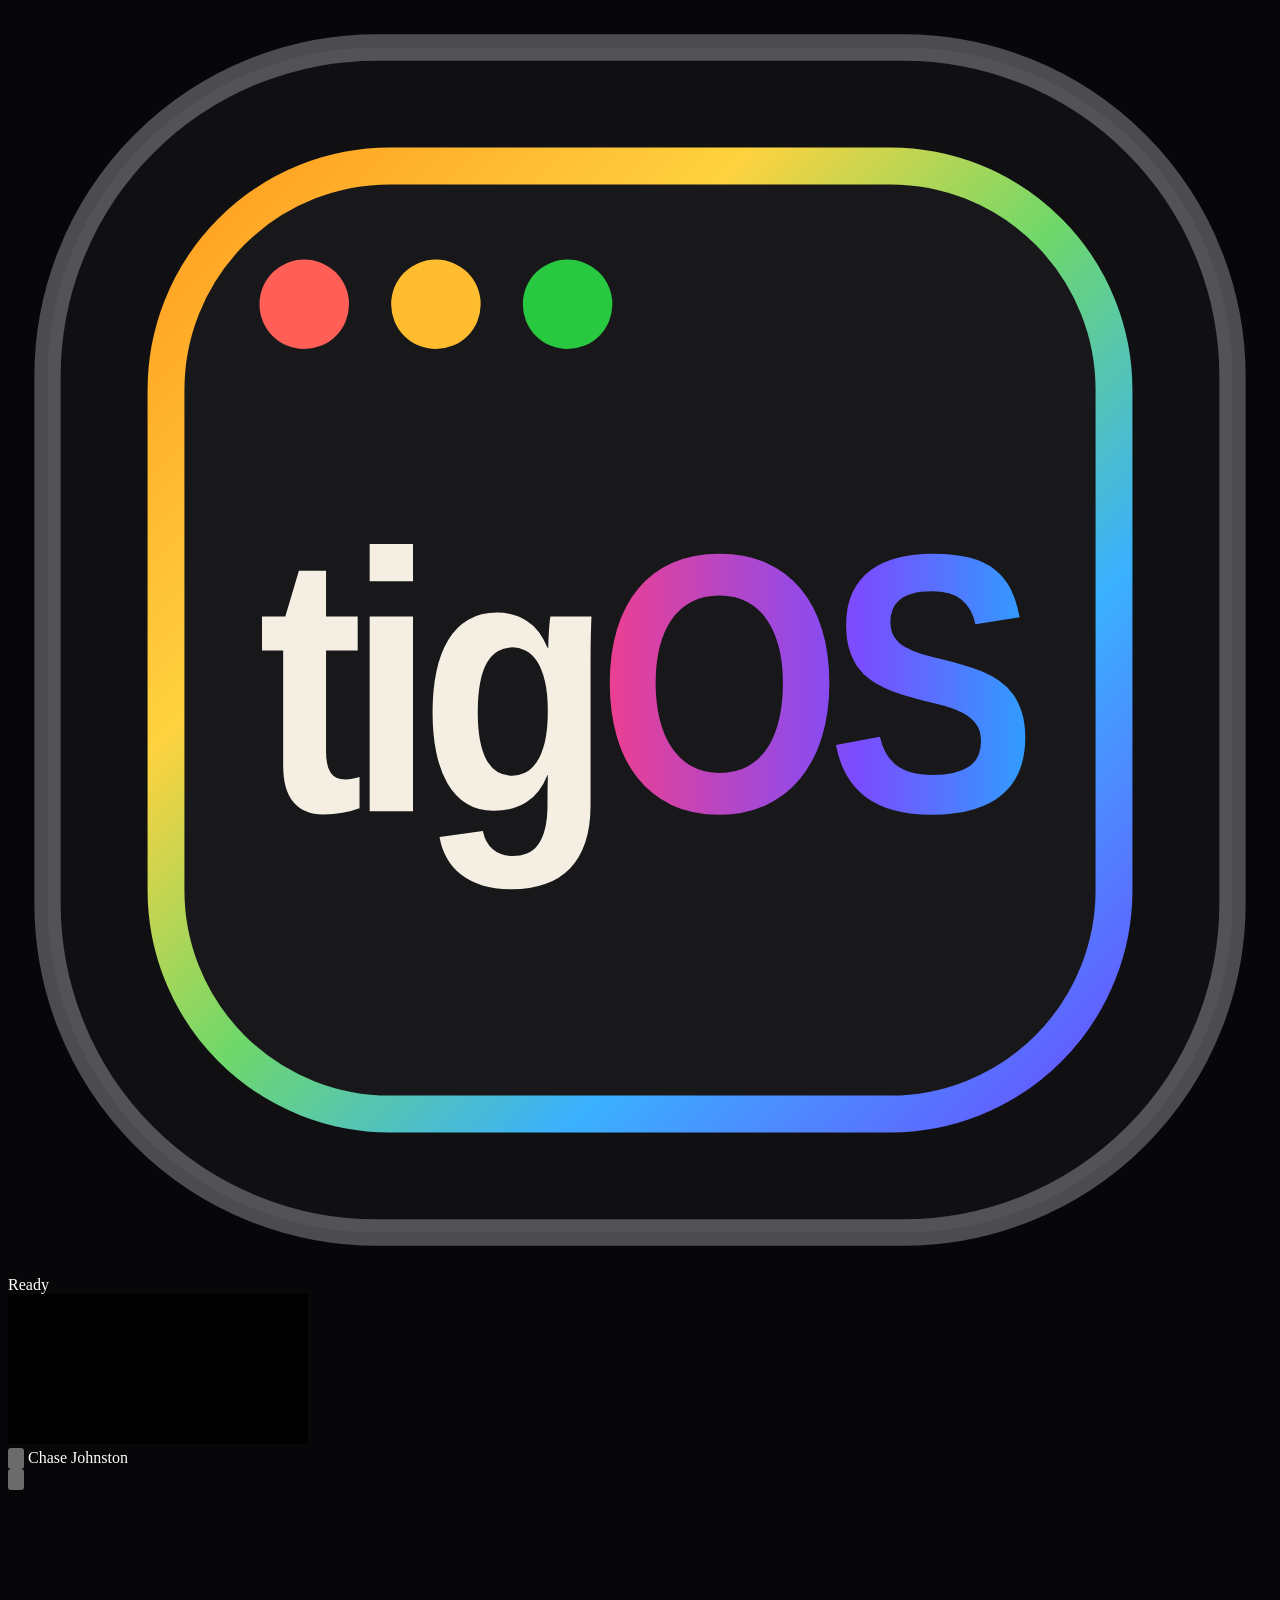
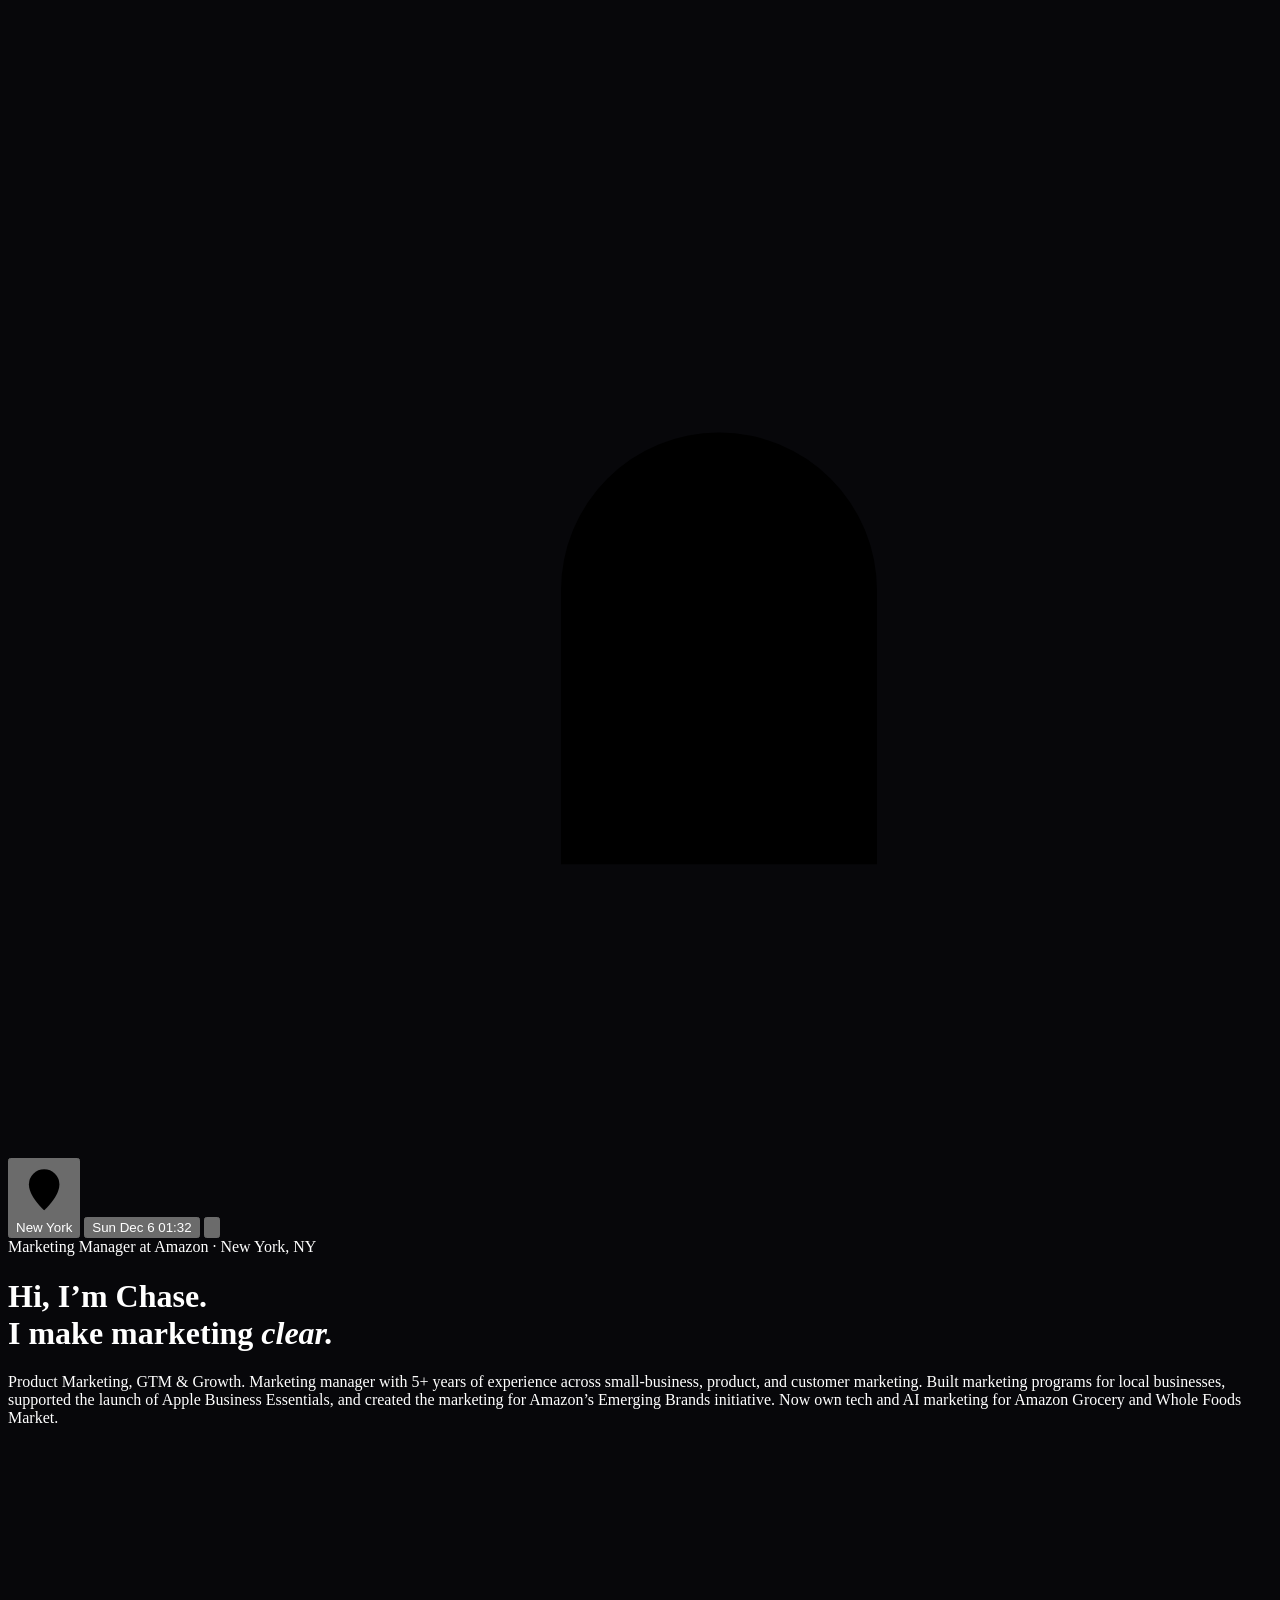
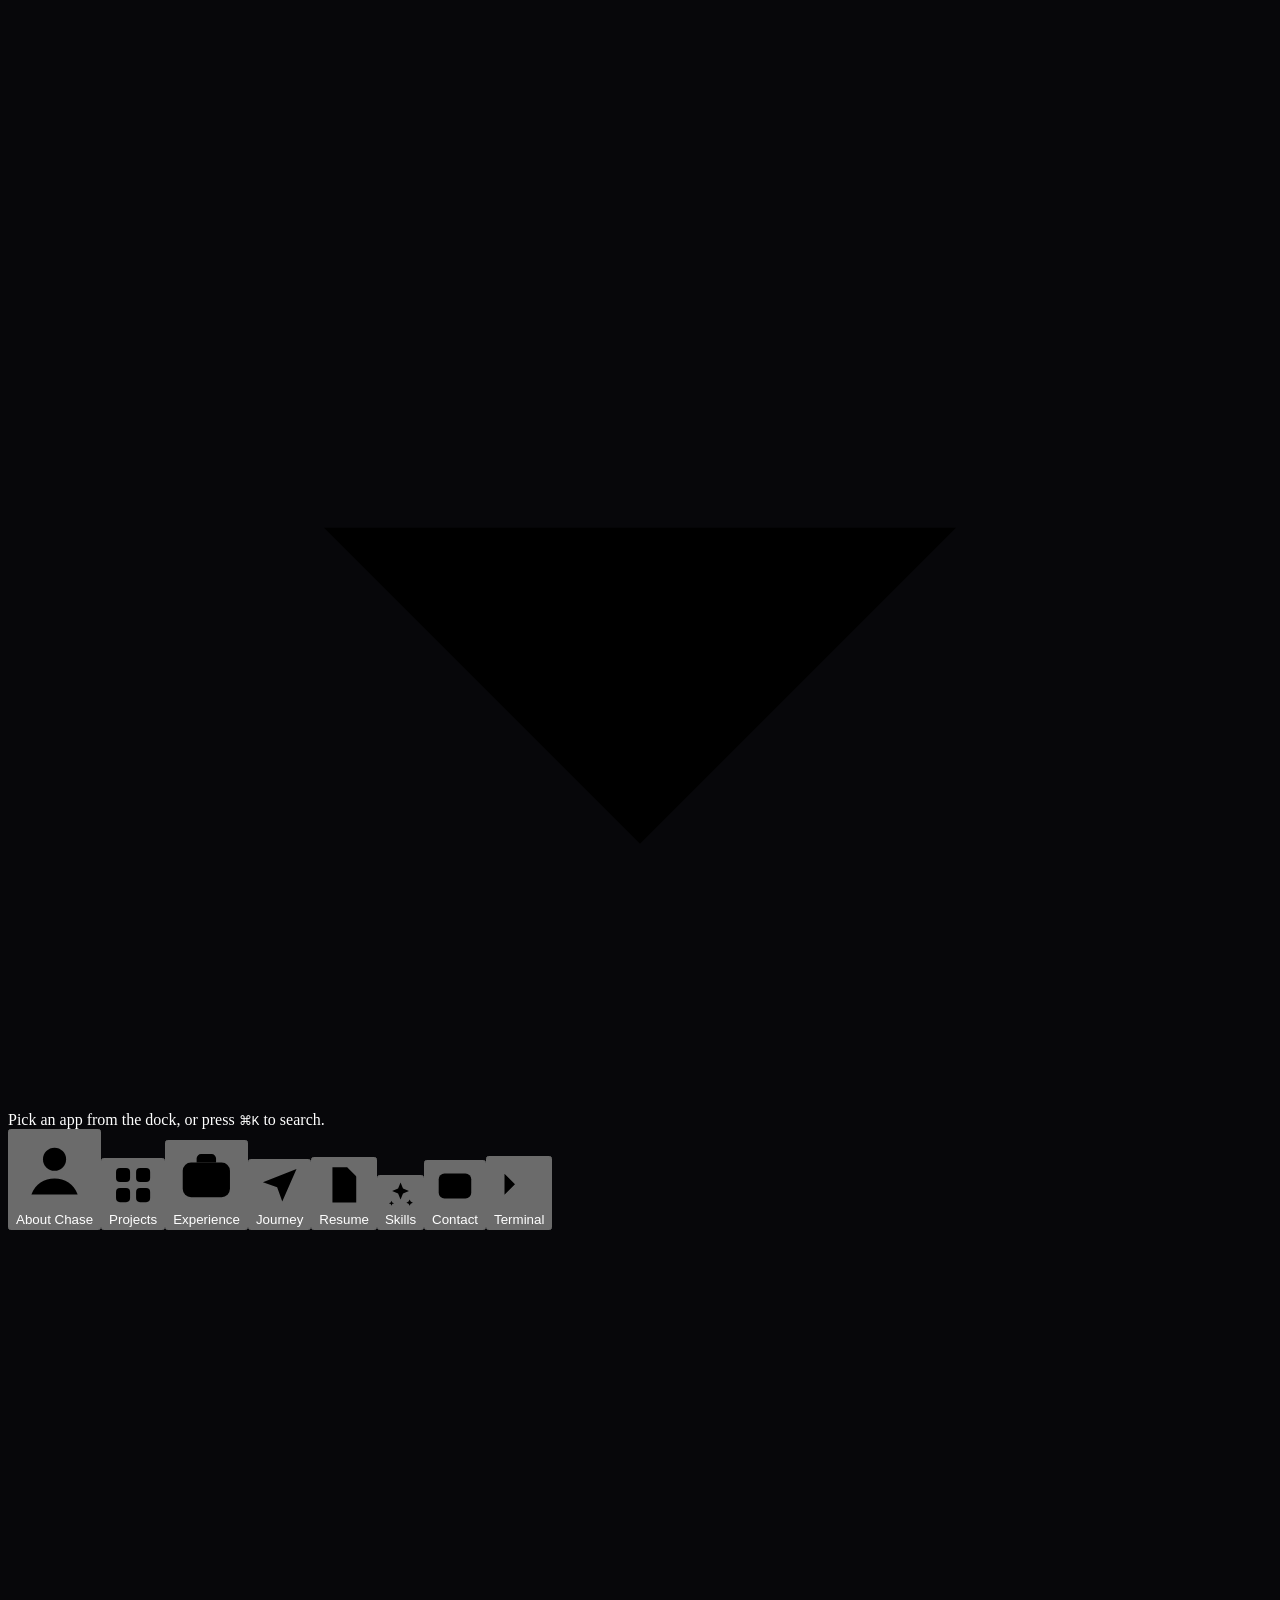
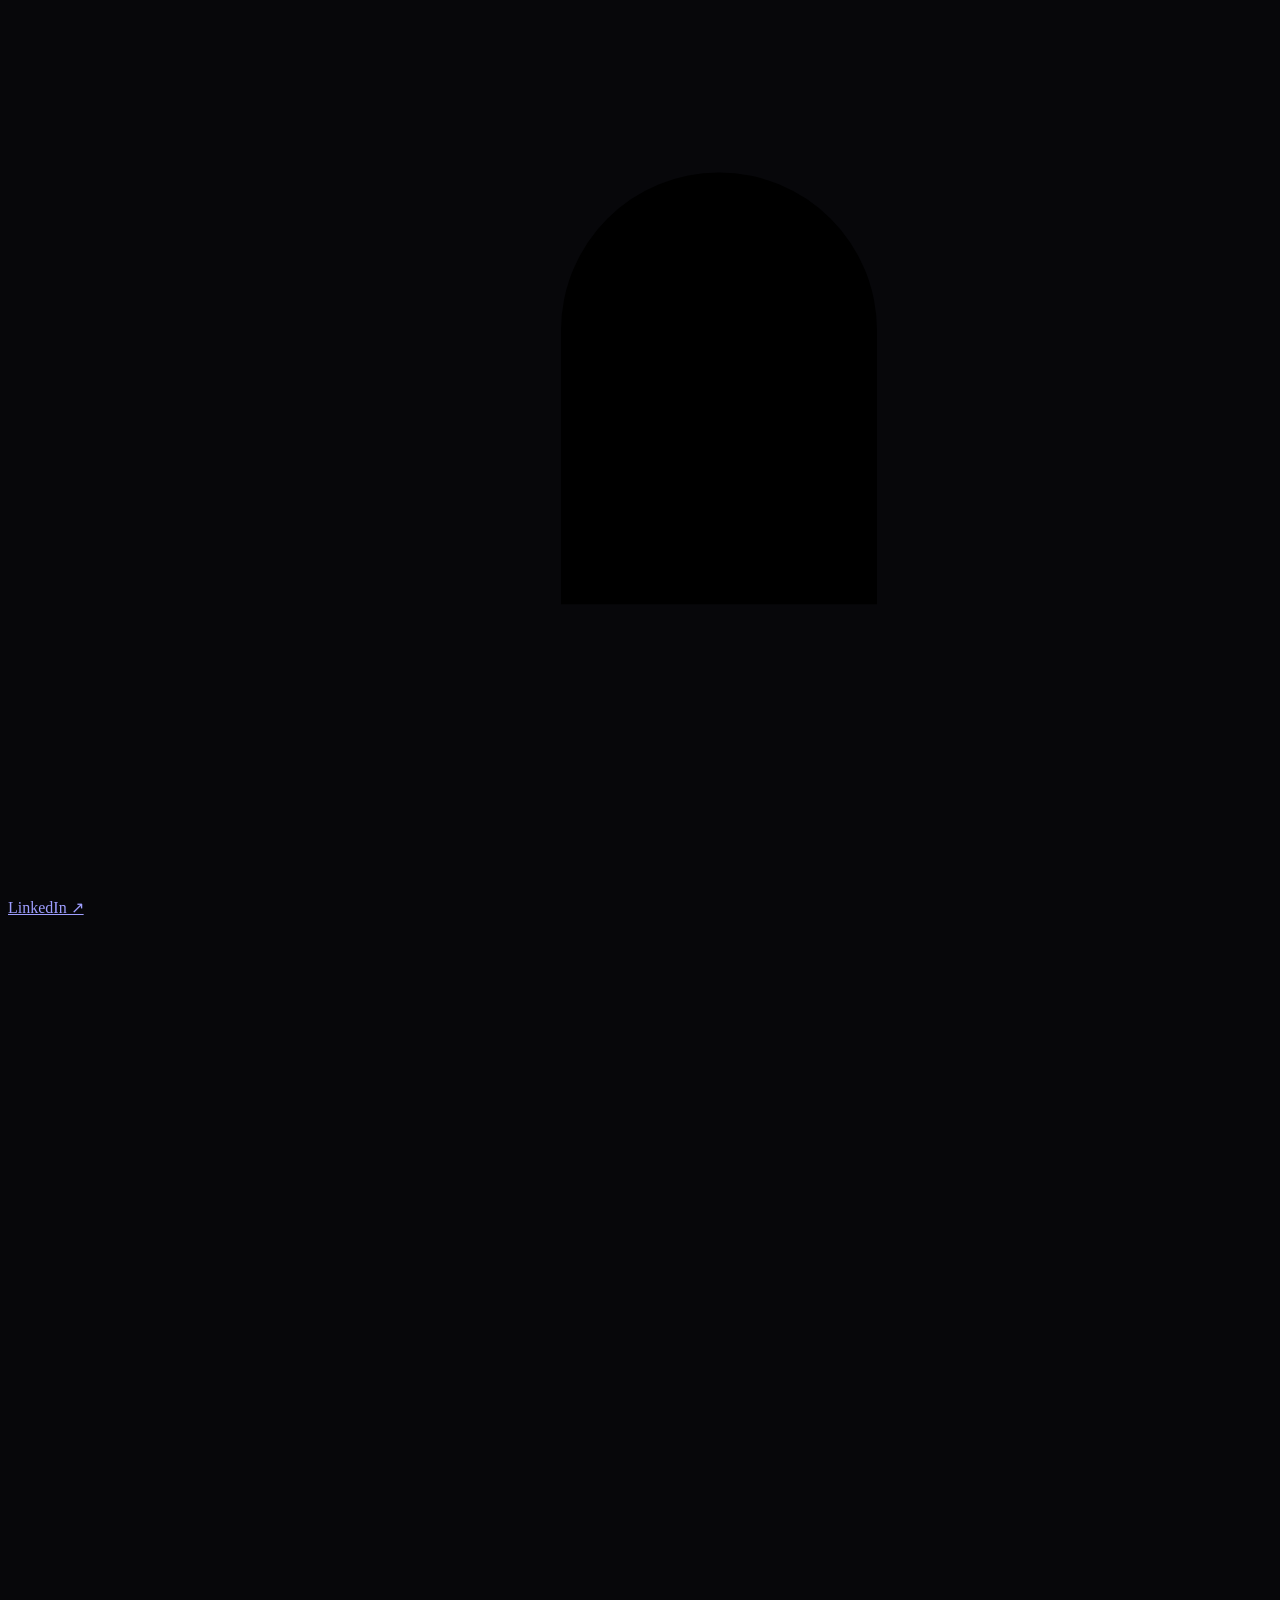
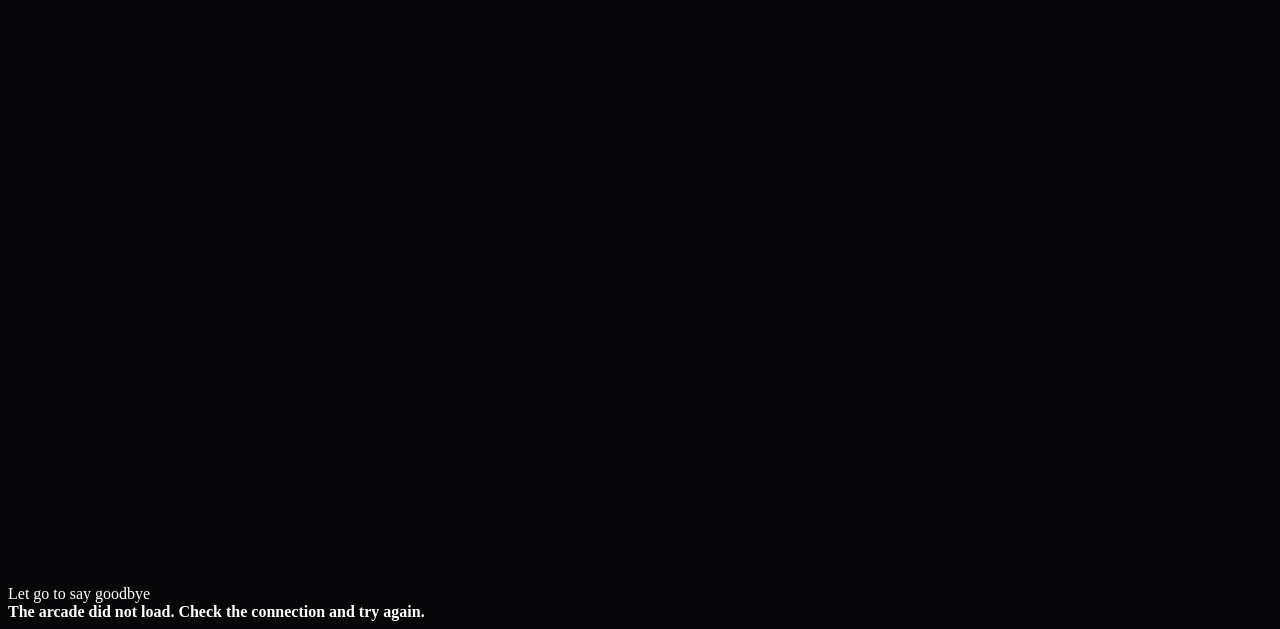
==== index.html @ c2044a2e "Resume copy: Marketing Manager, Amazon Grocery & Whole Foods Market; tech and AI scope leads the Ama" ====
<!DOCTYPE html><html lang="en"><head><meta charset="utf-8"><meta name="viewport" content="width=device-width,initial-scale=1,viewport-fit=cover"><title>tigOS</title><meta name="description" content="Chase Tiger Johnston's portfolio desktop: windows, a terminal, pets and an arcade."><meta property="og:title" content="tigOS"><meta property="og:description" content="Chase Tiger Johnston's portfolio desktop: windows, a terminal, pets and an arcade."><meta property="og:type" content="website"><meta property="og:url" content="https://www.chasetiger.com/"><link rel="canonical" href="https://www.chasetiger.com/"><meta property="og:image" content="https://www.chasetiger.com/og.png"><meta property="og:image:width" content="1200"><meta property="og:image:height" content="630"><meta property="og:image:alt" content="The tigOS desktop: Hi, I'm Chase. I make marketing clear."><meta name="twitter:card" content="summary_large_image"><meta name="twitter:title" content="tigOS"><meta name="twitter:description" content="Chase Tiger Johnston's portfolio desktop: windows, a terminal, pets and an arcade."><meta name="twitter:image" content="https://www.chasetiger.com/og.png"><meta name="theme-color" content="#07070a"><meta name="color-scheme" content="dark"><meta name="apple-mobile-web-app-capable" content="yes"><meta name="mobile-web-app-capable" content="yes"><meta name="apple-mobile-web-app-title" content="tigOS"><meta name="apple-mobile-web-app-status-bar-style" content="black"><link rel="apple-touch-icon" sizes="180x180" href="apple-touch-icon.png"><link rel="icon" type="image/png" sizes="32x32" href="favicon-32.png"><link rel="icon" type="image/png" sizes="192x192" href="icon-192.png"><link rel="manifest" href="manifest.webmanifest"><style>html,body{background:#07070a}@media (display-mode:standalone){#tigos.tigos{bottom:env(safe-area-inset-bottom,0px)}}</style><link rel="stylesheet" href="tigos.css?v=fd75f058"><script>window.TIG_BUILD={v:"69cc2ea5"}</script></head><body><!-- Chase Johnston | tigOS 2.0 | self-contained Google Sites embed -->
<div id="tigos" class="tigos booting" data-version="2.0">
<svg width="0" height="0" style="position:absolute;width:0;height:0;overflow:hidden" aria-hidden="true" focusable="false">
  <defs>
    <linearGradient id="lgFrame" x1="0" y1="0" x2="1" y2="1"><stop offset="0" stop-color="#ff9a1f"/><stop offset=".3" stop-color="#ffd23f"/><stop offset=".5" stop-color="#6fd86a"/><stop offset=".72" stop-color="#3ab0ff"/><stop offset="1" stop-color="#6a4dff"/></linearGradient>
    <linearGradient id="lgOS" x1="0" y1="0" x2="1" y2="0"><stop offset="0" stop-color="#ff8a1f"/><stop offset=".4" stop-color="#ff3d7f"/><stop offset=".78" stop-color="#7a4dff"/><stop offset="1" stop-color="#2f9dff"/></linearGradient>
    <symbol id="tgLogo" viewBox="0 0 96 96">
      <rect x="3" y="3" width="90" height="90" rx="25" fill="rgba(255,255,255,.035)" stroke="rgba(255,255,255,.28)" stroke-width="2"/>
      <rect x="12" y="12" width="72" height="72" rx="17" fill="rgba(255,255,255,.03)" stroke="url(#lgFrame)" stroke-width="2.8"/>
      <circle class="lg-tl" cx="22.5" cy="22.5" r="3.4" fill="#ff5f57"/><circle class="lg-tl" cx="32.5" cy="22.5" r="3.4" fill="#febc2e"/><circle class="lg-tl" cx="42.5" cy="22.5" r="3.4" fill="#28c840"/>
      <text x="48" y="61" text-anchor="middle" font-family="-apple-system,BlinkMacSystemFont,'SF Pro Display','Segoe UI',Roboto,Helvetica,Arial,sans-serif" font-weight="800" font-size="28" letter-spacing="-1.4" textLength="58" lengthAdjust="spacingAndGlyphs"><tspan fill="#f4efe2">tig</tspan><tspan fill="url(#lgOS)">OS</tspan></text>
    </symbol>
    <symbol id="i-power" viewBox="0 0 24 24"><path d="M12 3.5v8"/><path d="M7.2 6.6a7 7 0 1 0 9.6 0"/></symbol>
    <symbol id="i-moon" viewBox="0 0 24 24"><path d="M20 14.5A8 8 0 0 1 9.5 4a8 8 0 1 0 10.5 10.5z"/></symbol>
    <symbol id="i-sun" viewBox="0 0 24 24"><circle cx="12" cy="12" r="4"/><path d="M12 2.5v2.5M12 19v2.5M2.5 12H5M19 12h2.5M5.3 5.3l1.8 1.8M16.9 16.9l1.8 1.8M5.3 18.7l1.8-1.8M16.9 7.1l1.8-1.8"/></symbol>
    <symbol id="i-partly" viewBox="0 0 24 24"><circle cx="8.5" cy="8.5" r="3.2"/><path d="M8.5 2.5v1.6M2.5 8.5h1.6M4.3 4.3l1.1 1.1M12.7 4.3l-1.1 1.1"/><path d="M9.5 19.5h8.2a3.3 3.3 0 0 0 .4-6.6 4.6 4.6 0 0 0-8.9-1.2A3.9 3.9 0 0 0 9.5 19.5z"/></symbol>
    <symbol id="i-cloud" viewBox="0 0 24 24"><path d="M7.5 18.5h9.7a3.8 3.8 0 0 0 .5-7.6 5.3 5.3 0 0 0-10.3-1.4A4.5 4.5 0 0 0 7.5 18.5z"/></symbol>
    <symbol id="i-rain" viewBox="0 0 24 24"><path d="M7.5 15.5h9.7a3.8 3.8 0 0 0 .5-7.6A5.3 5.3 0 0 0 7.4 6.5 4.5 4.5 0 0 0 7.5 15.5z"/><path d="M9 18.5l-1 2.5M13 18.5l-1 2.5M17 18.5l-1 2.5"/></symbol>
    <symbol id="i-snow" viewBox="0 0 24 24"><path d="M12 3v18M4.2 7.5l15.6 9M4.2 16.5l15.6-9"/><path d="M12 3l-2 2M12 3l2 2M12 21l-2-2M12 21l2-2M4.2 7.5l.7 2.7M4.2 7.5l2.7-.7M19.8 16.5l-.7-2.7M19.8 16.5l-2.7.7M4.2 16.5l2.7.7M4.2 16.5l.7-2.7M19.8 7.5l-2.7-.7M19.8 7.5l-.7 2.7"/></symbol>
    <symbol id="i-fog" viewBox="0 0 24 24"><path d="M7.5 13.5h9.7a3.8 3.8 0 0 0 .5-7.6A5.3 5.3 0 0 0 7.4 4.5 4.5 4.5 0 0 0 7.5 13.5z"/><path d="M5 17h14M7 20.5h10"/></symbol>
    <symbol id="i-storm" viewBox="0 0 24 24"><path d="M7.5 14.5h9.7a3.8 3.8 0 0 0 .5-7.6A5.3 5.3 0 0 0 7.4 5.5 4.5 4.5 0 0 0 7.5 14.5z"/><path d="M12.5 14l-2 4h3l-2 4"/></symbol>
    <symbol id="i-pin" viewBox="0 0 24 24"><path d="M12 21s-6.5-5.7-6.5-11A6.5 6.5 0 0 1 18.5 10c0 5.3-6.5 11-6.5 11z"/><circle cx="12" cy="10" r="2.3"/></symbol>
    <symbol id="i-coffee" viewBox="0 0 24 24"><path d="M4 9h12v6a4 4 0 0 1-4 4H8a4 4 0 0 1-4-4z"/><path d="M16 10h1.5a2.5 2.5 0 0 1 0 5H16"/><path d="M8 3v2M12 3v2"/></symbol>
    <symbol id="i-gear" viewBox="0 0 24 24"><circle cx="12" cy="12" r="3.2"/><path d="M12 2.8v2.4M12 18.8v2.4M2.8 12h2.4M18.8 12h2.4M5.5 5.5l1.7 1.7M16.8 16.8l1.7 1.7M5.5 18.5l1.7-1.7M16.8 7.2l1.7-1.7"/></symbol>
    <symbol id="i-logout" viewBox="0 0 24 24"><path d="M10 4H6a2 2 0 0 0-2 2v12a2 2 0 0 0 2 2h4"/><path d="M15 8l4 4-4 4M19 12H9"/></symbol>
    <symbol id="i-heart" viewBox="0 0 24 24"><path d="M12 20.5s-7.5-4.6-7.5-10A4.2 4.2 0 0 1 12 8a4.2 4.2 0 0 1 7.5 2.5c0 5.4-7.5 10-7.5 10z"/></symbol>
    <symbol id="i-zzz" viewBox="0 0 24 24"><path d="M4 8h5l-5 6h5M13 5h4l-4 5h4M11 15h6l-6 6h6"/></symbol>
    <symbol id="i-about" viewBox="0 0 24 24"><circle cx="12" cy="8.5" r="3.6"/><path d="M4.8 19.5c1.2-3.4 4-5 7.2-5s6 1.6 7.2 5"/></symbol>
    <symbol id="i-projects" viewBox="0 0 24 24"><rect x="3.5" y="3.5" width="7" height="7" rx="2"/><rect x="13.5" y="3.5" width="7" height="7" rx="2"/><rect x="3.5" y="13.5" width="7" height="7" rx="2"/><rect x="13.5" y="13.5" width="7" height="7" rx="2"/></symbol>
    <symbol id="i-exp" viewBox="0 0 24 24"><rect x="3.5" y="7" width="17" height="12.5" rx="3"/><path d="M8.5 7V5.6A1.6 1.6 0 0 1 10.1 4h3.8a1.6 1.6 0 0 1 1.6 1.6V7M3.5 12.5h17"/></symbol>
    <symbol id="i-resume" viewBox="0 0 24 24"><path d="M6.5 3.5h7l4.5 4.5v12.5H6.5z"/><path d="M13.5 3.5V8H18M9 12h6M9 15.5h6M9 19h3.5"/></symbol>
    <symbol id="i-skills" viewBox="0 0 24 24"><path d="M12 3.5l1.9 4.6 4.6 1.9-4.6 1.9L12 16.5l-1.9-4.6L5.5 10l4.6-1.9z"/><path d="M19 16.5l.8 1.7 1.7.8-1.7.8-.8 1.7-.8-1.7-1.7-.8 1.7-.8zM5 17.5l.6 1.4 1.4.6-1.4.6L5 21.5l-.6-1.4-1.4-.6 1.4-.6z"/></symbol>
    <symbol id="i-journey" viewBox="0 0 24 24"><path d="M20.5 3.5L3.5 10.2l7.2 2.6 2.6 7.2z"/><path d="M20.5 3.5l-9.8 9.3"/></symbol>
    <symbol id="i-contact" viewBox="0 0 24 24"><rect x="3.5" y="5.5" width="17" height="13" rx="3"/><path d="M4.5 7.5l7.5 5.5 7.5-5.5"/></symbol>
    <symbol id="i-terminal" viewBox="0 0 24 24"><path d="M5 7l5 5-5 5M12 17h7"/></symbol>
    <symbol id="i-tour" viewBox="0 0 24 24"><circle cx="12" cy="12" r="8.5"/><path d="M15.2 8.8l-1.9 5.1-5.1 1.9 1.9-5.1z"/></symbol>
    <symbol id="i-search" viewBox="0 0 24 24"><circle cx="11" cy="11" r="6.5"/><path d="M16 16l4.5 4.5"/></symbol>
    <symbol id="i-link" viewBox="0 0 24 24"><path d="M10 14L14 10M8.5 12.5l-2 2a3.2 3.2 0 0 0 4.5 4.5l2-2M15.5 11.5l2-2A3.2 3.2 0 0 0 13 5l-2 2"/></symbol>
    <symbol id="i-linkedin" viewBox="0 0 24 24"><path d="M6.5 9.5v9M6.5 6.2v.1M10.5 18.5v-5.2a3 3 0 0 1 6 0v5.2M10.5 9.5v9"/></symbol>
    <symbol id="i-download" viewBox="0 0 24 24"><path d="M12 4v11M7.5 10.5L12 15l4.5-4.5M5 19h14"/></symbol>
    <symbol id="i-copy" viewBox="0 0 24 24"><rect x="8.5" y="8.5" width="11" height="11" rx="2.5"/><path d="M5.5 15.5v-9a2 2 0 0 1 2-2h9"/></symbol>
    <symbol id="i-phone" viewBox="0 0 24 24"><path d="M6.8 4.5h3l1.5 4-2 1.5a9 9 0 0 0 4.7 4.7l1.5-2 4 1.5v3a2 2 0 0 1-2.2 2A14.5 14.5 0 0 1 4.8 6.7a2 2 0 0 1 2-2.2z"/></symbol>
    <symbol id="i-pin" viewBox="0 0 24 24"><path d="M12 21s6-5.5 6-11a6 6 0 0 0-12 0c0 5.5 6 11 6 11z"/><circle cx="12" cy="10" r="2.2"/></symbol>
    <symbol id="i-back" viewBox="0 0 24 24"><path d="M14.5 6l-6 6 6 6"/></symbol>
    <symbol id="i-close" viewBox="0 0 24 24"><path d="M7 7l10 10M17 7L7 17"/></symbol>
    <symbol id="i-gamepad" viewBox="0 0 24 24"><path d="M7 8h10a4.5 4.5 0 0 1 4.4 5.4l-.9 4.2a2.2 2.2 0 0 1-3.9.8L15 16H9l-1.6 2.4a2.2 2.2 0 0 1-3.9-.8l-.9-4.2A4.5 4.5 0 0 1 7 8z"/><path d="M8.5 11v3M7 12.5h3"/><circle cx="15.5" cy="11.5" r=".9" fill="currentColor"/><circle cx="17.5" cy="13.5" r=".9" fill="currentColor"/></symbol>
    <symbol id="i-expand" viewBox="0 0 24 24"><path d="M14 4h6v6M20 4l-7 7M10 20H4v-6M4 20l7-7"/></symbol>
    <symbol id="i-paw" viewBox="0 0 24 24"><ellipse cx="12" cy="15.5" rx="4.6" ry="3.6"/><circle cx="7.2" cy="9.8" r="1.7"/><circle cx="10.4" cy="6.6" r="1.7"/><circle cx="14.6" cy="6.6" r="1.7"/><circle cx="17.8" cy="9.8" r="1.7"/></symbol>
    <symbol id="i-compress" viewBox="0 0 24 24"><path d="M20 10h-6V4M14 10l7-7M4 14h6v6M10 14l-7 7"/></symbol>
  </defs>
</svg>

  <div class="boot" id="boot" aria-hidden="true">
    <div class="boot-card">
      <svg class="boot-logo" viewBox="0 0 96 96"><use href="#tgLogo"/></svg>
      <div class="boot-bar"><i></i></div>
      <div class="boot-msg" id="bootMsg">Starting up</div>
    </div>
  </div>

  <div class="wall" aria-hidden="true"><canvas class="wallgl" id="wallgl"></canvas><div class="hearts wall-hearts" id="wallHearts"></div><i class="orb orb-a"></i><i class="orb orb-b"></i><i class="orb orb-c"></i><i class="orb orb-d"></i></div>

  <header class="menubar" id="menubar">
    <button class="mb-logo" id="mbLogo" type="button" aria-label="About tigOS"><svg viewBox="0 0 96 96"><use href="#tgLogo"/></svg></button>
    <span class="mb-app" id="mbApp">Chase Johnston</span>
    <div class="mb-right">
      <button class="mb-icon" id="mbSearch" type="button" aria-label="Search (⌘K)"><svg viewBox="0 0 24 24"><use href="#i-search"/></svg></button>
      <a class="mb-icon" id="mbLinkedIn" href="https://www.linkedin.com/in/chase-tiger-johnston/" target="_blank" rel="noopener" aria-label="LinkedIn"><svg viewBox="0 0 24 24"><use href="#i-linkedin"/></svg></a>
      <span class="mb-wx" id="mbWx" hidden title=""><svg viewBox="0 0 24 24"><use id="mbWxIcon" href="#i-sun"/></svg><b id="mbWxTemp"></b></span>
      <button class="mb-loc" id="mbLoc" type="button" aria-label="Change city"><svg viewBox="0 0 24 24"><use href="#i-pin"/></svg><span id="mbLocName">New York</span></button>
      <button class="mb-clock" id="mbClock" type="button" aria-label="Change city for time and weather">--:--</button>
      <button class="mb-icon" id="mbPower" type="button" aria-label="Power"><svg viewBox="0 0 24 24"><use href="#i-power"/></svg></button>
    </div>
  </header>

  <main class="desktop" id="desktop">
    <div class="home" id="home" aria-label="Home screen"></div>
    <div class="windows" id="windows"></div>
  </main>

  <div class="spotlight" id="spotlight" hidden>
    <div class="spot-box" role="dialog" aria-label="Search">
      <div class="spot-row"><svg viewBox="0 0 24 24"><use href="#i-search"/></svg><input id="spotInput" type="text" placeholder="Search projects, skills, roles…" autocomplete="off" spellcheck="false"><kbd>esc</kbd></div>
      <div class="spot-results" id="spotResults"></div>
    </div>
  </div>

  <div class="lightbox" id="lightbox" hidden><button class="lb-close" type="button" aria-label="Close"><svg viewBox="0 0 24 24"><use href="#i-close"/></svg></button><figure><img id="lbImg" alt=""><figcaption id="lbCap"></figcaption></figure></div>

  <nav class="dock" id="dock" aria-label="Dock"></nav>

  <div class="menu city" id="cityMenu" hidden><div class="city-h">Time &amp; weather for</div><div id="cityList"></div></div>
  <div class="menu cal" id="calPop" hidden><div class="cal-h"><b id="calMon"></b><span id="calCity"></span></div><div class="cal-grid" id="calGrid"></div></div>
  <div class="menu pw" id="pwMenu" hidden>
    <button type="button" data-power="logout"><svg viewBox="0 0 24 24"><use href="#i-logout"/></svg>Log Out</button>
    <hr>
    <button type="button" data-power="sleep"><svg viewBox="0 0 24 24"><use href="#i-zzz"/></svg>Sleep</button>
    <button type="button" data-power="restart"><svg viewBox="0 0 24 24"><use href="#i-power"/></svg>Restart</button>
    <button type="button" data-power="off"><svg viewBox="0 0 24 24"><use href="#i-power"/></svg>Shut Down</button>
  </div>
  <div class="sleep" id="sleep" hidden><canvas class="saver" id="saver" aria-hidden="true"></canvas><div class="sleep-face"><div class="sleep-date" id="sleepDate"></div><div class="sleep-clock" id="sleepClock"></div><div class="sleep-wx" id="sleepWx" hidden></div></div></div>
  <div class="login" id="login" hidden><div class="login-bg"><i class="l1"></i><i class="l2"></i><i class="l3"></i><i class="l4"></i></div><div class="login-clock" id="loginClock"></div><div class="login-users" id="loginUsers"></div><form class="login-pw" id="loginPw" hidden autocomplete="off"><input id="loginIn" type="password" placeholder="Enter password" aria-label="Password"><button type="submit" aria-label="Log in"><svg viewBox="0 0 24 24"><path d="M5 12h14M13 6l6 6-6 6"/></svg></button></form><div class="login-hint" id="loginHint"></div></div>
  <div class="pets" id="pets"></div>
  <canvas class="confetti" id="confetti" aria-hidden="true" hidden></canvas>
  <div class="pet-bin" id="petBin" aria-hidden="true"><svg viewBox="0 0 24 24"><path d="M7 7l10 10M17 7L7 17"/></svg><span>Let go to say goodbye</span></div>
  <div class="bugs" id="bugs" aria-hidden="true"></div>
  <div class="shutdown" id="shutdown" hidden aria-hidden="true"><div class="sd-card"><svg class="sd-logo" viewBox="0 0 96 96"><use href="#tgLogo"/></svg><div class="sd-ring"><i></i></div><div class="sd-msg" id="sdMsg">Shutting down</div></div><div class="sd-crt"></div></div>
  <div class="off" id="off" hidden><button class="off-btn" type="button" aria-label="Turn on"><svg viewBox="0 0 24 24"><use href="#i-power"/></svg></button></div>
  <div class="wx-pop" id="wxPop" hidden role="tooltip"><div class="wx-h"><svg viewBox="0 0 24 24"><use href="#i-pin"/></svg><b id="wxCity">NYC weather</b> <span>next 3 days</span></div><div class="wx-days" id="wxDays"></div><button class="wx-city" id="wxCityBtn" type="button"><svg viewBox="0 0 24 24"><use href="#i-pin"/></svg><span id="wxCityName">New York</span><em>Change city</em></button></div>
  <div class="egg love" id="love" hidden><div class="egg-card"><div class="love-word">i love you!</div><div class="egg-sub">ariel@tigos is logged in</div></div><div class="hearts" id="hearts"></div></div>
  <div class="egg tux" id="tux" hidden><div class="egg-card"><svg class="tux-svg" viewBox="0 0 200 240" aria-label="Linux penguin"><ellipse cx="100" cy="228" rx="70" ry="9" fill="rgba(0,0,0,.35)"/><ellipse cx="100" cy="135" rx="66" ry="80" fill="#111"/><ellipse cx="100" cy="150" rx="46" ry="60" fill="#f4f1ea"/><circle cx="100" cy="62" r="46" fill="#111"/><ellipse cx="84" cy="56" rx="12" ry="14" fill="#fff"/><ellipse cx="116" cy="56" rx="12" ry="14" fill="#fff"/><circle cx="87" cy="59" r="5.5" fill="#111"/><circle cx="113" cy="59" r="5.5" fill="#111"/><circle cx="89" cy="57" r="1.8" fill="#fff"/><circle cx="115" cy="57" r="1.8" fill="#fff"/><path d="M78 78c8 12 36 12 44 0-6-6-38-6-44 0z" fill="#f7a21b"/><path d="M80 80c8 6 32 6 40 0" fill="none" stroke="#c97c0a" stroke-width="2"/><path d="M40 120c-14 24-14 60 0 78 8 4 14-8 12-30 0-20 0-36-12-48z" fill="#111"/><path d="M160 120c14 24 14 60 0 78-8 4-14-8-12-30 0-20 0-36 12-48z" fill="#111"/><path d="M56 206c-12 6-18 14-14 22h40c4-10-6-20-26-22z" fill="#f7a21b"/><path d="M144 206c12 6 18 14 14 22h-40c-4-10 6-20 26-22z" fill="#f7a21b"/></svg><div class="egg-sub">greggyd@tigos:<b>~$</b> welcome to the penguin side</div></div></div>
  <div class="toast" id="toast" role="status" aria-live="polite"><b id="toastTitle"><span id="toastIco" hidden></span><span id="toastText"></span></b><span id="toastSub"></span></div>
  <div class="menu" id="tgMenu" hidden>
    <button type="button" data-open="about"><svg viewBox="0 0 24 24"><use href="#i-about"/></svg>About Chase</button>
    <button type="button" data-open="resume"><svg viewBox="0 0 24 24"><use href="#i-download"/></svg>Download Resume</button>
    <hr>
    <button type="button" data-open="terminal"><svg viewBox="0 0 24 24"><use href="#i-terminal"/></svg>Terminal</button>
    <button type="button" data-open="settings"><svg viewBox="0 0 24 24"><use href="#i-gear"/></svg>Settings…</button>
    <button type="button" data-action="tour"><svg viewBox="0 0 24 24"><use href="#i-tour"/></svg>Take the tour</button>
  </div>
</div>
<script src="tigos.js?v=69cc2ea5"></script>
</body></html>
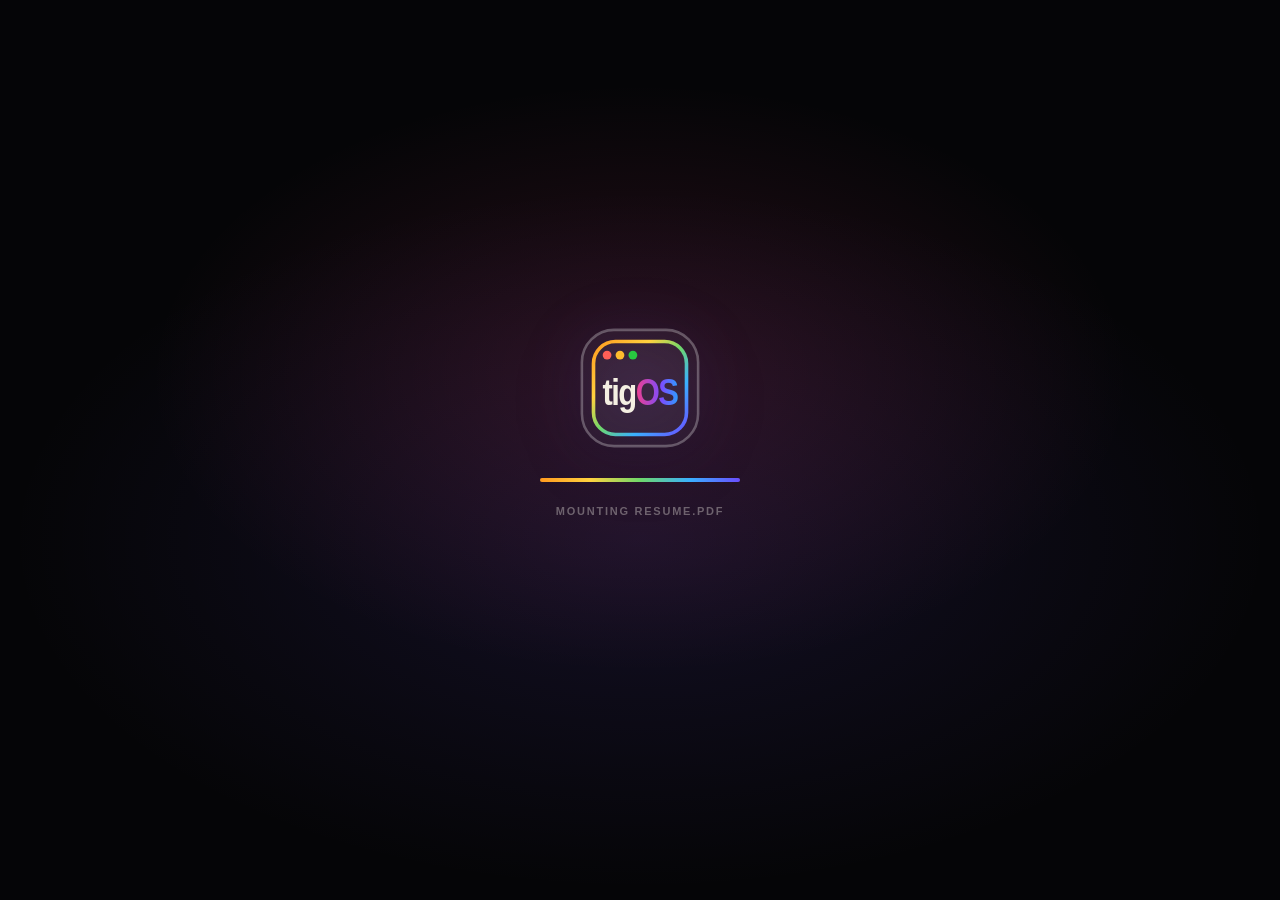
==== commit b9206ca4: "Right-click everywhere: macOS-style context menus for the desktop, icons, folders, the Dock, the Tra" ====
--- a/index.html
+++ b/index.html
@@ -1,4 +1,4 @@
-<!DOCTYPE html><html lang="en"><head><meta charset="utf-8"><meta name="viewport" content="width=device-width,initial-scale=1,viewport-fit=cover"><title>tigOS</title><meta name="description" content="Chase Tiger Johnston's portfolio desktop: windows, a terminal, pets and an arcade."><meta property="og:title" content="tigOS"><meta property="og:description" content="Chase Tiger Johnston's portfolio desktop: windows, a terminal, pets and an arcade."><meta property="og:type" content="website"><meta property="og:url" content="https://www.chasetiger.com/"><link rel="canonical" href="https://www.chasetiger.com/"><meta property="og:image" content="https://www.chasetiger.com/og.png"><meta property="og:image:width" content="1200"><meta property="og:image:height" content="630"><meta property="og:image:alt" content="The tigOS desktop: Hi, I'm Chase. I make marketing clear."><meta name="twitter:card" content="summary_large_image"><meta name="twitter:title" content="tigOS"><meta name="twitter:description" content="Chase Tiger Johnston's portfolio desktop: windows, a terminal, pets and an arcade."><meta name="twitter:image" content="https://www.chasetiger.com/og.png"><meta name="theme-color" content="#07070a"><meta name="color-scheme" content="dark"><meta name="apple-mobile-web-app-capable" content="yes"><meta name="mobile-web-app-capable" content="yes"><meta name="apple-mobile-web-app-title" content="tigOS"><meta name="apple-mobile-web-app-status-bar-style" content="black"><link rel="apple-touch-icon" sizes="180x180" href="apple-touch-icon.png"><link rel="icon" type="image/png" sizes="32x32" href="favicon-32.png"><link rel="icon" type="image/png" sizes="192x192" href="icon-192.png"><link rel="manifest" href="manifest.webmanifest"><style>html,body{background:#07070a}@media (display-mode:standalone){#tigos.tigos{bottom:env(safe-area-inset-bottom,0px)}}</style><link rel="stylesheet" href="tigos.css?v=fd75f058"><script>window.TIG_BUILD={v:"69cc2ea5"}</script></head><body><!-- Chase Johnston | tigOS 2.0 | self-contained Google Sites embed -->
+<!DOCTYPE html><html lang="en"><head><meta charset="utf-8"><meta name="viewport" content="width=device-width,initial-scale=1,viewport-fit=cover"><title>tigOS</title><meta name="description" content="Chase Tiger Johnston's portfolio desktop: windows, a terminal, pets and an arcade."><meta property="og:title" content="tigOS"><meta property="og:description" content="Chase Tiger Johnston's portfolio desktop: windows, a terminal, pets and an arcade."><meta property="og:type" content="website"><meta property="og:url" content="https://www.chasetiger.com/"><link rel="canonical" href="https://www.chasetiger.com/"><meta property="og:image" content="https://www.chasetiger.com/og.png"><meta property="og:image:width" content="1200"><meta property="og:image:height" content="630"><meta property="og:image:alt" content="The tigOS desktop: Hi, I'm Chase. I make marketing clear."><meta name="twitter:card" content="summary_large_image"><meta name="twitter:title" content="tigOS"><meta name="twitter:description" content="Chase Tiger Johnston's portfolio desktop: windows, a terminal, pets and an arcade."><meta name="twitter:image" content="https://www.chasetiger.com/og.png"><meta name="theme-color" content="#07070a"><meta name="color-scheme" content="dark"><meta name="apple-mobile-web-app-capable" content="yes"><meta name="mobile-web-app-capable" content="yes"><meta name="apple-mobile-web-app-title" content="tigOS"><meta name="apple-mobile-web-app-status-bar-style" content="black"><link rel="apple-touch-icon" sizes="180x180" href="apple-touch-icon.png"><link rel="icon" type="image/png" sizes="32x32" href="favicon-32.png"><link rel="icon" type="image/png" sizes="192x192" href="icon-192.png"><link rel="manifest" href="manifest.webmanifest"><style>html,body{background:#07070a}@media (display-mode:standalone){#tigos.tigos{bottom:env(safe-area-inset-bottom,0px)}}</style><link rel="stylesheet" href="tigos.css?v=273f1820"><script>window.TIG_BUILD={v:"07e6a56b"}</script></head><body><!-- Chase Johnston | tigOS 2.0 | self-contained Google Sites embed -->
 <div id="tigos" class="tigos booting" data-version="2.0">
 <svg width="0" height="0" style="position:absolute;width:0;height:0;overflow:hidden" aria-hidden="true" focusable="false">
   <defs>
@@ -47,6 +47,29 @@
     <symbol id="i-expand" viewBox="0 0 24 24"><path d="M14 4h6v6M20 4l-7 7M10 20H4v-6M4 20l7-7"/></symbol>
     <symbol id="i-paw" viewBox="0 0 24 24"><ellipse cx="12" cy="15.5" rx="4.6" ry="3.6"/><circle cx="7.2" cy="9.8" r="1.7"/><circle cx="10.4" cy="6.6" r="1.7"/><circle cx="14.6" cy="6.6" r="1.7"/><circle cx="17.8" cy="9.8" r="1.7"/></symbol>
     <symbol id="i-compress" viewBox="0 0 24 24"><path d="M20 10h-6V4M14 10l7-7M4 14h6v6M10 14l-7 7"/></symbol>
+    <!-- the desktop, the Trash and the right-click menus (27-*.js) -->
+    <linearGradient id="lgFold" x1="0" y1="0" x2="0" y2="1"><stop offset="0" stop-color="#fff" stop-opacity=".34"/><stop offset=".55" stop-color="#fff" stop-opacity=".06"/><stop offset="1" stop-color="#000" stop-opacity=".08"/></linearGradient>
+    <symbol id="i-folder" viewBox="0 0 24 24"><path d="M3.5 7.2a2 2 0 0 1 2-2h3.8a1.6 1.6 0 0 1 1.2.5l1.6 1.8h6.4a2 2 0 0 1 2 2v8.3a2 2 0 0 1-2 2h-13a2 2 0 0 1-2-2z"/><path d="M3.5 10h17"/></symbol>
+    <symbol id="i-folder-plus" viewBox="0 0 24 24"><path d="M3.5 7.2a2 2 0 0 1 2-2h3.8a1.6 1.6 0 0 1 1.2.5l1.6 1.8h6.4a2 2 0 0 1 2 2v8.3a2 2 0 0 1-2 2h-13a2 2 0 0 1-2-2z"/><path d="M12 11v6M9 14h6"/></symbol>
+    <symbol id="i-trash" viewBox="0 0 24 24"><path d="M4.5 7h15M9.5 7V5.3a1.3 1.3 0 0 1 1.3-1.3h2.4a1.3 1.3 0 0 1 1.3 1.3V7"/><path d="M6.3 7l.9 12.1a1.9 1.9 0 0 0 1.9 1.7h5.8a1.9 1.9 0 0 0 1.9-1.7L17.7 7"/><path d="M10 10.5v6.8M14 10.5v6.8"/></symbol>
+    <symbol id="i-trash-full" viewBox="0 0 24 24"><path d="M4.5 7h15"/><path d="M6.3 7l.9 12.1a1.9 1.9 0 0 0 1.9 1.7h5.8a1.9 1.9 0 0 0 1.9-1.7L17.7 7"/><path d="M10 10.5v6.8M14 10.5v6.8"/><path d="M7.6 7l1.6-3.4 2.9 1.5 2.3-2 1.9 3.9"/></symbol>
+    <symbol id="i-info" viewBox="0 0 24 24"><circle cx="12" cy="12" r="8.5"/><path d="M12 11v5.5M12 7.7v.1"/></symbol>
+    <symbol id="i-eye" viewBox="0 0 24 24"><path d="M2.5 12S6 5.5 12 5.5 21.5 12 21.5 12 18 18.5 12 18.5 2.5 12 2.5 12z"/><circle cx="12" cy="12" r="2.8"/></symbol>
+    <symbol id="i-eye-off" viewBox="0 0 24 24"><path d="M9.9 5.8A9.6 9.6 0 0 1 12 5.5c6 0 9.5 6.5 9.5 6.5a17 17 0 0 1-2.7 3.4M6.4 7.6A16 16 0 0 0 2.5 12S6 18.5 12 18.5a9 9 0 0 0 4.7-1.3"/><path d="M10 10.1a2.8 2.8 0 0 0 3.9 3.9"/><path d="M4 4l16 16"/></symbol>
+    <symbol id="i-plus" viewBox="0 0 24 24"><path d="M12 5v14M5 12h14"/></symbol>
+    <symbol id="i-minus" viewBox="0 0 24 24"><path d="M5 12h14"/></symbol>
+    <symbol id="i-tag" viewBox="0 0 24 24"><path d="M3.8 12.4V5.3a1.5 1.5 0 0 1 1.5-1.5h7.1l7.9 7.9a1.6 1.6 0 0 1 0 2.2l-6.8 6.8a1.6 1.6 0 0 1-2.2 0z"/><circle cx="8.3" cy="8.3" r="1.4"/></symbol>
+    <symbol id="i-wall" viewBox="0 0 24 24"><rect x="3.5" y="5" width="17" height="14" rx="2.5"/><path d="M3.5 16.2l4.8-4.6 3.9 3.7 2.4-2.3 5.9 5.4"/><circle cx="15.6" cy="9.2" r="1.4"/></symbol>
+    <symbol id="i-sort" viewBox="0 0 24 24"><path d="M7.5 5v14M4.5 16l3 3 3-3M16.5 19V5M13.5 8l3-3 3 3"/></symbol>
+    <symbol id="i-grid" viewBox="0 0 24 24"><circle cx="6.5" cy="6.5" r="1.6"/><circle cx="12" cy="6.5" r="1.6"/><circle cx="17.5" cy="6.5" r="1.6"/><circle cx="6.5" cy="12" r="1.6"/><circle cx="12" cy="12" r="1.6"/><circle cx="17.5" cy="12" r="1.6"/><circle cx="6.5" cy="17.5" r="1.6"/><circle cx="12" cy="17.5" r="1.6"/></symbol>
+    <symbol id="i-dock" viewBox="0 0 24 24"><rect x="3" y="4.5" width="18" height="15" rx="3"/><path d="M6.5 15.5h2M11 15.5h2M15.5 15.5h2"/></symbol>
+    <symbol id="i-window" viewBox="0 0 24 24"><rect x="3.5" y="4.5" width="17" height="15" rx="2.5"/><path d="M3.5 8.5h17"/></symbol>
+    <symbol id="i-tile-l" viewBox="0 0 24 24"><rect x="3.5" y="4.5" width="17" height="15" rx="2.5"/><path d="M12 4.5v15"/><path d="M5.5 7h4.5v10H5.5z" fill="currentColor" stroke="none" opacity=".45"/></symbol>
+    <symbol id="i-tile-r" viewBox="0 0 24 24"><rect x="3.5" y="4.5" width="17" height="15" rx="2.5"/><path d="M12 4.5v15"/><path d="M14 7h4.5v10H14z" fill="currentColor" stroke="none" opacity=".45"/></symbol>
+    <symbol id="i-tile-t" viewBox="0 0 24 24"><rect x="3.5" y="4.5" width="17" height="15" rx="2.5"/><path d="M3.5 12h17"/><path d="M5.5 6.5h13V10h-13z" fill="currentColor" stroke="none" opacity=".45"/></symbol>
+    <symbol id="i-tile-b" viewBox="0 0 24 24"><rect x="3.5" y="4.5" width="17" height="15" rx="2.5"/><path d="M3.5 12h17"/><path d="M5.5 14h13v3.5h-13z" fill="currentColor" stroke="none" opacity=".45"/></symbol>
+    <symbol id="i-pencil" viewBox="0 0 24 24"><path d="M15.2 4.8l4 4L8.6 19.4 4 20l.6-4.6z"/><path d="M13.2 6.8l4 4"/></symbol>
+    <symbol id="i-open" viewBox="0 0 24 24"><path d="M13.5 4.5h6v6M19.5 4.5l-8 8"/><path d="M17.5 13.5v4.3a1.7 1.7 0 0 1-1.7 1.7H6.2a1.7 1.7 0 0 1-1.7-1.7V8.2a1.7 1.7 0 0 1 1.7-1.7h4.3"/></symbol>
   </defs>
 </svg>
 
@@ -119,5 +142,5 @@
     <button type="button" data-action="tour"><svg viewBox="0 0 24 24"><use href="#i-tour"/></svg>Take the tour</button>
   </div>
 </div>
-<script src="tigos.js?v=69cc2ea5"></script>
+<script src="tigos.js?v=07e6a56b"></script>
 </body></html>
--- a/tigos.css
+++ b/tigos.css
@@ -0,0 +1,1695 @@
+/* tigOS styles.css, part 00: tokens (variables, reset, root). The parts in this folder are concatenated in name order by build.py. */
+/* ===================== tigOS 2.0 ===================== */
+html, body { margin:0 !important; padding:0 !important; height:100%; overflow:hidden !important; overscroll-behavior:none; background:#07070a; }
+.tigos, .tigos * { box-sizing:border-box; }
+.tigos {
+  --bg:#07070a; --bg2:#0e0e14; --ink:#f4f1ea; --muted:rgba(244,241,234,.62); --faint:rgba(244,241,234,.36);
+  --line:rgba(255,255,255,.09); --line2:rgba(255,255,255,.16); --body:rgba(244,241,234,.86);
+  --glass:rgba(18,18,24,.62); --glass2:rgba(24,24,32,.78);
+  --orange:#ff8a00; --amber:#ffd166; --teal:#63e6be; --blue:#8cc7ff; --pink:#ff7ab6; --violet:#a78bfa; --red:#ff5f57; --green:#28c840;
+  --r:20px; --r2:14px;
+  --ease:cubic-bezier(.22,1,.36,1); --spring:cubic-bezier(.34,1.56,.64,1);
+  position:fixed; inset:0; width:auto; height:auto; min-height:0; overflow:hidden; overscroll-behavior:none;
+  background:var(--bg); color:var(--ink);
+  font-family:-apple-system,BlinkMacSystemFont,Inter,"SF Pro Text","Segoe UI",Roboto,Helvetica,Arial,sans-serif;
+  font-size:16px; line-height:1.45; -webkit-font-smoothing:antialiased; text-rendering:optimizeLegibility;
+  user-select:none; -webkit-user-select:none;
+}
+.tigos a { color:inherit; text-decoration:none; }
+.tigos button { font:inherit; color:inherit; background:none; border:0; cursor:pointer; -webkit-tap-highlight-color:transparent; }
+.tigos svg { display:block; }
+.tigos .ic { width:1em; height:1em; fill:none; stroke:currentColor; stroke-width:1.8; stroke-linecap:round; stroke-linejoin:round; }
+.tigos p { margin:0; }
+.tigos ::selection { background:rgba(255,138,0,.35); }
+.tigos .win-body, .tigos .win-body * { user-select:text; -webkit-user-select:text; }
+
+/* tigOS styles.css, part 01: wallpaper. The parts in this folder are concatenated in name order by build.py, so they share one scope. */
+/* ---------- wallpaper ---------- */
+.wall { position:absolute; inset:0; z-index:0; overflow:hidden; background:
+  radial-gradient(1100px 720px at 10% -10%, rgba(255,150,70,.26), transparent 62%),
+  radial-gradient(1050px 760px at 90% 108%, rgba(150,105,255,.30), transparent 62%),
+  radial-gradient(800px 640px at 56% 44%, rgba(255,90,150,.14), transparent 66%),
+  linear-gradient(158deg,#251639 0%,#2b1a43 28%,#1d2350 62%,#151b36 100%); }
+.wall .orb { position:absolute; border-radius:50%; opacity:.8; filter:blur(34px); will-change:transform; animation:orb 30s var(--ease) infinite alternate; }
+.wall .orb-a { width:60vmax; height:60vmax; left:-20vmax; top:-24vmax; background:radial-gradient(circle, rgba(255,150,60,.46), rgba(255,150,60,0) 62%); }
+.wall .orb-b { width:56vmax; height:56vmax; right:-20vmax; bottom:-28vmax; background:radial-gradient(circle, rgba(135,100,255,.46), rgba(135,100,255,0) 62%); animation-delay:-11s; }
+.wall .orb-c { width:44vmax; height:44vmax; left:40%; top:30%; background:radial-gradient(circle, rgba(255,90,150,.26), rgba(255,90,150,0) 62%); animation-delay:-19s; }
+.wall .orb-d { width:38vmax; height:38vmax; left:58%; top:-14%; background:radial-gradient(circle, rgba(90,190,255,.22), rgba(90,190,255,0) 62%); animation-delay:-25s; }
+@keyframes orb { to { transform:translate3d(5vmax,-3vmax,0) scale(1.08); } }
+
+/* tigOS styles.css, part 02: boot. The parts in this folder are concatenated in name order by build.py, so they share one scope. */
+/* ---------- boot ---------- */
+.boot { position:absolute; inset:0; z-index:100; display:grid; place-items:center; background:#050507; transition:opacity .6s var(--ease), visibility .6s; }
+.tigos:not(.booting) .boot { opacity:0; visibility:hidden; pointer-events:none; }
+.tigos.booting .boot { transition:none; }
+.tigos.handoff .boot { opacity:1; visibility:visible; transition:none; z-index:117; }
+.boot::before { content:""; position:absolute; inset:0; background:radial-gradient(700px 420px at 50% 42%, rgba(255,77,141,.14), transparent 70%), radial-gradient(900px 500px at 50% 60%, rgba(124,92,255,.12), transparent 70%); }
+.boot-card { position:relative; display:grid; justify-items:center; gap:22px; transform:translateY(-3vh); }
+.boot-logo { width:124px; height:124px; filter:drop-shadow(0 0 28px rgba(120,90,255,.35)) drop-shadow(0 12px 24px rgba(0,0,0,.5)); animation:bootLogo 1s var(--spring) both; }
+@keyframes bootLogo { from { opacity:0; transform:scale(.7) translateY(10px); } to { opacity:1; transform:none; } }
+.boot-bar { width:200px; height:4px; border-radius:99px; background:rgba(255,255,255,.1); overflow:hidden; margin-top:6px; }
+.boot-bar i { display:block; height:100%; width:100%; transform-origin:left; transform:scaleX(0); background:linear-gradient(90deg,#ff9a1f,#ffd23f,#6fd86a,#3ab0ff,#6a4dff); animation:bootBar 1.9s var(--ease) .15s forwards; }
+@keyframes bootBar { 0%{transform:scaleX(0)} 60%{transform:scaleX(.72)} 100%{transform:scaleX(1)} }
+.boot-msg { font-size:11px; letter-spacing:.16em; text-transform:uppercase; color:var(--faint); font-weight:700; min-height:14px; }
+.tigos.booting .menubar, .tigos.booting .dock, .tigos.booting .desktop { opacity:0; }
+.menubar, .dock, .desktop { transition:opacity .7s var(--ease) .1s; }
+
+/* tigOS styles.css, part 03: menubar. The parts in this folder are concatenated in name order by build.py, so they share one scope. */
+/* ---------- menubar ---------- */
+.menubar { position:absolute; top:0; left:0; right:0; height:34px; z-index:60; display:flex; align-items:center; gap:4px; padding:0 10px 0 8px;
+  background:rgba(12,12,18,.55); backdrop-filter:blur(26px) saturate(160%); -webkit-backdrop-filter:blur(26px) saturate(160%); border-bottom:1px solid var(--line); font-size:13px; }
+.mb-logo { width:26px; height:26px; border-radius:8px; display:grid; place-items:center; transition:background .2s; }
+.mb-logo svg { width:25px; height:25px; }
+.mb-logo:hover, .mb-logo.on { background:rgba(255,255,255,.1); }
+.mb-app { font-weight:700; padding:0 8px 0 4px; letter-spacing:-.01em; white-space:nowrap; }
+.mb-right { margin-left:auto; display:flex; align-items:center; gap:6px; color:var(--body); }
+.mb-icon { width:26px; height:26px; border-radius:7px; display:grid; place-items:center; transition:background .15s; }
+.mb-icon:hover { background:rgba(255,255,255,.1); }
+.mb-icon svg { width:16px; height:16px; fill:none; stroke:currentColor; stroke-width:1.9; stroke-linecap:round; stroke-linejoin:round; }
+.mb-loc { display:flex; align-items:center; gap:4px; font-size:12px; color:var(--muted); padding:0 7px; height:24px; border-radius:7px; transition:background .15s, color .15s; }
+.mb-loc:hover, .mb-loc.on { background:rgba(255,255,255,.1); color:var(--ink); }
+.menu.city { left:auto; right:8px; min-width:200px; max-height:70vh; overflow:auto; overflow-x:visible; }
+.menu.city::before { content:""; position:absolute; top:-6px; left:var(--caret, 50%); width:10px; height:10px; transform:translateX(-50%) rotate(45deg); background:var(--glass2); border-left:1px solid var(--line2); border-top:1px solid var(--line2); }
+.city-h { font-size:11px; letter-spacing:.1em; text-transform:uppercase; color:var(--faint); font-weight:700; padding:6px 10px 8px; }
+.menu.city button { display:flex; justify-content:space-between; gap:12px; }
+.menu.city button small { color:var(--faint); font-weight:500; }
+.menu.city button.sel { color:var(--amber); }
+.menu.city button.sel:hover { color:#111; }
+.mb-loc svg { width:13px; height:13px; fill:none; stroke:currentColor; stroke-width:1.9; }
+.mb-clock { font-variant-numeric:tabular-nums; font-weight:600; font-size:12.5px; padding:0 7px; height:24px; border-radius:7px; color:inherit; font-family:inherit; transition:background .15s; white-space:nowrap; }
+.mb-clock.on { background:rgba(255,255,255,.1); }
+@media (hover:hover) and (min-width:761px) { .mb-clock { cursor:default; } }
+.mb-wx { display:inline-flex; align-items:center; gap:4px; padding:0 6px; font-size:12px; font-weight:600; color:rgba(244,241,234,.9); animation:fade .5s ease both; }
+.mb-wx[hidden] { display:none; }
+.mb-wx svg { width:15px; height:15px; fill:none; stroke:currentColor; stroke-width:1.8; stroke-linecap:round; stroke-linejoin:round; }
+.mb-wx.sun svg { color:var(--amber); } .mb-wx.moon svg { color:#c9c4ff; } .mb-wx.cloud svg, .mb-wx.fog svg { color:#cfd3dc; } .mb-wx.partly svg { color:#ffd98a; } .mb-wx.rain svg { color:var(--blue); } .mb-wx.snow svg { color:#e8f6ff; } .mb-wx.storm svg { color:var(--amber); }
+.mb-wx b { font-weight:600; }
+#mbPower:hover { color:#ff7a7a; }
+.menu.pw { left:auto; right:8px; min-width:170px; }
+.menu button svg { width:15px; height:15px; fill:none; stroke:currentColor; stroke-width:2; stroke-linecap:round; stroke-linejoin:round; display:inline-block; vertical-align:-3px; margin-right:9px; }
+.tigos.poweroff .menubar { animation:leaveUp .55s var(--ease) forwards; }
+.tigos.poweroff .dock { animation:leaveDown .55s var(--ease) .05s forwards; }
+.tigos.poweroff .win { animation:winOff .7s var(--ease) forwards; pointer-events:none; }
+.tigos.poweroff .home, .tigos.poweroff #pets, .tigos.poweroff .toast, .tigos.poweroff .pop { animation:fadeOut .45s ease forwards; }
+.tigos.poweroff .wall { animation:wallOff 1.15s var(--ease) forwards; }
+.tigos.poweroff .desktop, .tigos.poweroff .menubar, .tigos.poweroff .dock { pointer-events:none; }
+@keyframes leaveUp { to { opacity:0; transform:translateY(-100%); } }
+@keyframes leaveDown { to { opacity:0; transform:translate(-50%, 70px) scale(.92); } }
+.dock-left.poweroff .dock, .dock-right.poweroff .dock { animation:fadeOut .5s ease forwards; }
+@keyframes winOff { 35% { opacity:1; transform:scale(.97); filter:brightness(1.05); } to { opacity:0; transform:scale(.9) translateY(14px); filter:brightness(.4) blur(3px); } }
+@keyframes wallOff { 30% { filter:brightness(1) saturate(1); } to { filter:brightness(0) saturate(0); transform:scale(1.04); } }
+.sleep, .off { position:absolute; inset:0; z-index:120; background:#000; display:grid; place-items:center; align-content:center; gap:14px; cursor:pointer; animation:fade .5s ease both; overflow:hidden; }
+.sleep { display:block; }
+.saver { position:absolute; inset:0; width:100%; height:100%; display:block; }
+.sleep[hidden], .off[hidden] { display:none; }
+.sleep-face { position:absolute; left:0; right:0; top:clamp(56px,11vh,132px); display:grid; justify-items:center; gap:2px; text-align:center; padding:0 20px; pointer-events:none; }
+.sleep-date { font-size:clamp(15px,1.7vw,21px); font-weight:600; letter-spacing:.01em; color:rgba(255,255,255,.78); text-shadow:0 2px 20px rgba(0,0,0,.55); }
+.sleep-clock { font-size:clamp(72px,12vw,164px); font-weight:200; letter-spacing:-.05em; line-height:1.02; color:rgba(255,255,255,.95); font-variant-numeric:tabular-nums; text-shadow:0 4px 40px rgba(0,0,0,.5); transition:opacity .6s; }
+.sleep-wx { display:inline-flex; align-items:center; gap:7px; margin-top:8px; padding:5px 13px 5px 10px; border-radius:99px; background:rgba(255,255,255,.12); border:1px solid rgba(255,255,255,.16); backdrop-filter:blur(14px); -webkit-backdrop-filter:blur(14px); font-size:clamp(12.5px,1.3vw,15px); font-weight:600; color:rgba(255,255,255,.88); }
+.sleep-wx[hidden] { display:none; }
+.sleep-wx svg { width:16px; height:16px; fill:none; stroke:currentColor; stroke-width:1.9; stroke-linecap:round; stroke-linejoin:round; }
+.off-hint { font-size:12px; letter-spacing:.14em; text-transform:uppercase; color:rgba(255,255,255,.3); font-weight:600; animation:blink 2.4s ease infinite alternate; }
+.off-btn { position:relative; width:72px; height:72px; border-radius:50%; border:1px solid rgba(255,255,255,.12); display:grid; place-items:center; color:rgba(255,255,255,.72); transition:transform .25s var(--spring), color .2s, border-color .2s; isolation:isolate; }
+.off-btn::before { content:''; position:absolute; inset:-1px; border-radius:50%; background:conic-gradient(from 0deg, rgba(167,139,250,0) 0deg, rgba(167,139,250,.75) 70deg, rgba(140,199,255,.85) 120deg, rgba(167,139,250,0) 200deg, rgba(167,139,250,0) 360deg); -webkit-mask:radial-gradient(farthest-side, transparent calc(100% - 2.2px), #000 calc(100% - 1.4px)); mask:radial-gradient(farthest-side, transparent calc(100% - 2.2px), #000 calc(100% - 1.4px)); animation:offRing 5.5s linear infinite; opacity:.9; }
+.off-btn::after { content:''; position:absolute; inset:-34px; border-radius:50%; background:radial-gradient(circle, rgba(120,110,255,.22), rgba(90,140,255,.08) 45%, transparent 70%); z-index:-1; animation:offGlow 4.2s ease-in-out infinite alternate; pointer-events:none; }
+@keyframes offRing { to { transform:rotate(360deg); } }
+@keyframes offGlow { from { opacity:.55; transform:scale(.92); } to { opacity:1; transform:scale(1.06); } }
+.off-btn svg { width:30px; height:30px; fill:none; stroke:currentColor; stroke-width:1.8; stroke-linecap:round; filter:drop-shadow(0 0 6px rgba(150,130,255,.45)); animation:offBreath 4.2s ease-in-out infinite alternate; }
+@keyframes offBreath { from { color:rgba(210,200,255,.72); } to { color:rgba(190,220,255,.95); } }
+.off-btn:hover { transform:scale(1.08); color:#fff; border-color:rgba(255,255,255,.4); }
+.off.leaving { animation:fadeOut .5s ease forwards; }
+.rm .off-btn::before { animation-duration:5.5s !important; animation-iteration-count:infinite !important; }   /* a stopped ring reads as broken, not calm */
+.rm .off-btn::after, .rm .off-btn svg { animation:none !important; }
+/* shutdown: a black card with the logo dimming and a ring counting down, then a CRT collapse to a line, then the off screen */
+.shutdown { position:absolute; inset:0; z-index:119; background:#000; display:grid; place-items:center; overflow:hidden; animation:fade .35s ease both; }
+.shutdown[hidden] { display:none; }
+.sd-card { display:grid; justify-items:center; gap:18px; transform:translateY(-2vh); animation:sdCard 2.2s var(--ease) both; }
+.sd-logo { width:92px; height:92px; filter:drop-shadow(0 0 22px rgba(120,90,255,.3)) grayscale(0); animation:sdLogo 2.2s var(--ease) both; }
+.sd-ring { width:26px; height:26px; border-radius:50%; border:2px solid rgba(255,255,255,.12); position:relative; }
+.sd-ring i { position:absolute; inset:-2px; border-radius:50%; border:2px solid transparent; border-top-color:rgba(255,255,255,.75); animation:offRing .8s linear infinite; }
+.sd-msg { font-size:11px; letter-spacing:.16em; text-transform:uppercase; color:rgba(255,255,255,.45); font-weight:700; }
+.sd-crt { position:absolute; inset:0; background:#fff; opacity:0; pointer-events:none; }
+.shutdown.crt .sd-card { opacity:0; transition:opacity .15s; }
+.shutdown.crt .sd-crt { animation:crtOff .7s cubic-bezier(.6,0,.9,.3) both; }
+@keyframes sdCard { 0% { opacity:0; transform:translateY(0) scale(.96); } 12% { opacity:1; transform:translateY(-2vh) scale(1); } 100% { opacity:1; transform:translateY(-2vh) scale(1); } }
+@keyframes sdLogo { 0% { filter:grayscale(0) brightness(1); } 100% { filter:grayscale(.9) brightness(.45); } }
+@keyframes crtOff { 0% { opacity:.9; transform:scale(1,1); } 45% { opacity:1; transform:scale(1,.012); } 70% { opacity:1; transform:scale(.4,.004); } 100% { opacity:0; transform:scale(0,.002); } }
+.tigos.poweroff .pets, .tigos.poweroff .ufo { animation:fadeOut .45s ease forwards; }
+
+/* tigOS styles.css, part 04: menu. The parts in this folder are concatenated in name order by build.py, so they share one scope. */
+/* ---------- menu (logo dropdown) ---------- */
+.menu { position:absolute; top:38px; left:8px; z-index:90; min-width:210px; padding:6px; border-radius:12px; background:var(--glass2); backdrop-filter:blur(30px); -webkit-backdrop-filter:blur(30px); border:1px solid var(--line2); box-shadow:0 24px 60px rgba(0,0,0,.5); animation:pop .18s var(--spring) both; }
+.menu[hidden] { display:none; }
+.menu button { display:block; width:100%; text-align:left; padding:7px 10px; border-radius:8px; font-size:13px; }
+.menu button:hover { background:var(--orange); color:#111; }
+.menu hr { border:0; border-top:1px solid var(--line); margin:5px 8px; }
+@keyframes pop { from { opacity:0; transform:translateY(-6px) scale(.97); } to { opacity:1; transform:none; } }
+
+/* tigOS styles.css, part 05: desktop. The parts in this folder are concatenated in name order by build.py, so they share one scope. */
+/* ---------- desktop ---------- */
+.desktop { position:absolute; inset:34px 0 0 0; z-index:5; }
+.tile { width:52px; height:52px; border-radius:15px; display:grid; place-items:center; position:relative; box-shadow:0 10px 26px rgba(0,0,0,.35), inset 0 1px 0 rgba(255,255,255,.28); transition:transform .25s var(--spring); }
+.tile svg { width:26px; height:26px; fill:none; stroke:#fff; stroke-width:1.9; stroke-linecap:round; stroke-linejoin:round; filter:drop-shadow(0 1px 2px rgba(0,0,0,.3)); position:relative; z-index:1; }
+/* depth: a soft top gloss and a shaded foot over every tile colour, the way macOS lights its icons; the glyph sits above it */
+.tile::before { content:""; position:absolute; inset:0; border-radius:inherit; pointer-events:none; background:linear-gradient(180deg, rgba(255,255,255,.20), rgba(255,255,255,.05) 46%, rgba(0,0,0,0) 54%, rgba(0,0,0,.12)); box-shadow:inset 0 1px 0 rgba(255,255,255,.34), inset 0 -1px 0 rgba(0,0,0,.20); }
+.tile.resume::before { background:linear-gradient(180deg, rgba(255,255,255,.55), rgba(255,255,255,.12) 46%, rgba(0,0,0,0) 54%, rgba(0,0,0,.06)); }
+.tile.about { background:linear-gradient(145deg,#ffb15c,#ff6a00); }
+.tile.projects { background:linear-gradient(145deg,#8fd3ff,#3b82f6); }
+.tile.experience { background:linear-gradient(145deg,#b39dff,#7c3aed); }
+.tile.resume { background:linear-gradient(145deg,#f8f6f0,#d3cbbf); }
+.tile.resume svg { stroke:#26262e; filter:none; }
+.tile.skills { background:linear-gradient(145deg,#7cf2d0,#0fa78a); }
+.tile.contact { background:linear-gradient(145deg,#ff9fd0,#f0407f); }
+.tile.journey { background:linear-gradient(145deg,#7fd0ff,#2a7de1); }
+.tile.terminal { background:linear-gradient(145deg,#3a3a46,#141418); }
+.tile.linkedin { background:linear-gradient(145deg,#4aa3ff,#0a66c2); }
+.tile.settings { background:linear-gradient(145deg,#9a9aa6,#4b4b56); }
+
+/* tigOS styles.css, part 06: home hero. The parts in this folder are concatenated in name order by build.py, so they share one scope. */
+/* ---------- home hero ---------- */
+.home { position:absolute; left:clamp(18px,4vw,64px); top:clamp(22px,8vh,84px); max-width:min(640px, 60vw); z-index:5; transition:opacity .45s var(--ease), transform .45s var(--ease); }
+.tigos.has-windows .home { opacity:0; transform:translateY(10px) scale(.985); pointer-events:none; }
+.home .hi { display:inline-flex; align-items:center; gap:8px; padding:6px 12px 6px 8px; border-radius:99px; background:rgba(255,255,255,.07); border:1px solid var(--line2); font-size:12px; font-weight:600; color:var(--muted); margin-bottom:18px; backdrop-filter:blur(10px); }
+.home .hi img { width:22px; height:22px; border-radius:50%; object-fit:cover; }
+.home .hi i { width:7px; height:7px; border-radius:50%; background:var(--green); box-shadow:0 0 0 4px rgba(40,200,64,.18); }
+.home h1 { margin:0 0 14px; font-size:clamp(38px,5.6vw,72px); line-height:.98; letter-spacing:-.045em; font-weight:800; }
+.home h1 em { font-style:normal; background:linear-gradient(90deg,var(--orange),var(--amber),var(--teal),var(--violet)); -webkit-background-clip:text; background-clip:text; color:transparent; }
+.home .lead { font-size:clamp(15px,1.35vw,18px); color:var(--muted); max-width:52ch; }
+.home .lead b { color:var(--ink); font-weight:600; }
+.home .cta { display:flex; flex-wrap:wrap; gap:10px; }
+.btn { display:inline-flex; align-items:center; gap:8px; padding:11px 16px; border-radius:12px; font-weight:700; font-size:calc(14px * var(--ts)); border:1px solid var(--line2); background:rgba(255,255,255,.07); backdrop-filter:blur(10px); transition:transform .2s var(--spring), background .2s, border-color .2s, box-shadow .2s; }
+.btn:hover { transform:translateY(-2px); background:rgba(255,255,255,.12); }
+.btn:active { transform:translateY(0) scale(.98); }
+.btn svg { width:16px; height:16px; fill:none; stroke:currentColor; stroke-width:2; stroke-linecap:round; stroke-linejoin:round; }
+.btn.primary { background:linear-gradient(135deg,var(--orange),#ff5f1f); border-color:transparent; color:#160c02; box-shadow:0 12px 30px rgba(255,120,0,.28); }
+.btn.primary:hover { box-shadow:0 18px 40px rgba(255,120,0,.38); }
+.home .hint { margin-top:24px; font-size:12.5px; color:var(--muted); display:flex; align-items:center; gap:8px; }
+.home .hint .arrow { display:inline-grid; place-items:center; width:22px; height:22px; border-radius:50%; background:rgba(255,255,255,.08); border:1px solid var(--line2); animation:nudge 1.6s var(--ease) infinite; }
+.home .hint .arrow svg { width:12px; height:12px; fill:none; stroke:currentColor; stroke-width:2.2; stroke-linecap:round; stroke-linejoin:round; }
+@keyframes nudge { 50% { transform:translateY(4px); } }
+.home kbd, .spot-row kbd { font:inherit; font-size:11px; padding:2px 6px; border-radius:6px; border:1px solid var(--line2); background:rgba(255,255,255,.06); color:var(--muted); }
+.home > * { animation:rise .7s var(--ease) both; }
+.home > *:nth-child(2){animation-delay:.08s} .home > *:nth-child(3){animation-delay:.16s} .home > *:nth-child(4){animation-delay:.24s} .home > *:nth-child(5){animation-delay:.32s}
+@keyframes rise { from { opacity:0; transform:translateY(16px); filter:blur(6px); } to { opacity:1; transform:none; filter:blur(0); } }
+
+/* tigOS styles.css, part 07: windows. The parts in this folder are concatenated in name order by build.py, so they share one scope. */
+/* ---------- windows ---------- */
+.windows { position:absolute; inset:0; z-index:10; pointer-events:none; }
+.win { position:absolute; pointer-events:auto; display:flex; flex-direction:column; border-radius:var(--r); background:var(--glass); backdrop-filter:blur(22px) saturate(140%); -webkit-backdrop-filter:blur(22px) saturate(140%); contain:layout paint; border:1px solid var(--line2); box-shadow:0 30px 80px rgba(0,0,0,.55), 0 0 0 .5px rgba(0,0,0,.6), inset 0 1px 0 rgba(255,255,255,.12); overflow:hidden; will-change:transform, opacity; animation:winIn .42s var(--spring) both; transform-origin:var(--ox,50%) var(--oy,120%); }
+@keyframes winIn { from { opacity:0; transform:translateY(28px) scale(.9); } to { opacity:1; transform:none; } }
+.win.closing { animation:winOut .28s var(--ease) forwards; pointer-events:none; }
+@keyframes winOut { to { opacity:0; transform:translateY(22px) scale(.92); } }
+.win.minimizing { animation:winGenie .62s cubic-bezier(.45,0,.15,1) forwards; pointer-events:none; transform-origin:50% 50% !important; }
+@keyframes winGenie {
+  0%   { transform:translate(0,0) scale(1,1); opacity:1; filter:blur(0); border-radius:var(--r); }
+  28%  { transform:translate(calc(var(--dx, 0px) * .06), calc(var(--dy, 0px) * .1)) scale(.94,1.03); opacity:1; }
+  62%  { transform:translate(calc(var(--dx, 0px) * .5), calc(var(--dy, 0px) * .56)) scale(.38,.72); opacity:.96; filter:blur(.4px); border-radius:calc(var(--r) * 2); }
+  100% { transform:translate(var(--dx, 0px), var(--dy, 0px)) scale(.05,.08); opacity:0; filter:blur(2px); border-radius:50%; }
+}
+.win.restoring { animation:winUngenie .55s cubic-bezier(.2,.9,.25,1.05) both; transform-origin:50% 50% !important; }
+@keyframes winUngenie {
+  0%   { transform:translate(var(--dx, 0px), var(--dy, 0px)) scale(.05,.08); opacity:0; filter:blur(2px); border-radius:50%; }
+  40%  { transform:translate(calc(var(--dx, 0px) * .45), calc(var(--dy, 0px) * .5)) scale(.42,.74); opacity:.96; filter:blur(.4px); border-radius:calc(var(--r) * 2); }
+  75%  { transform:translate(calc(var(--dx, 0px) * .04), calc(var(--dy, 0px) * .06)) scale(.97,1.02); opacity:1; filter:blur(0); }
+  100% { transform:none; opacity:1; border-radius:var(--r); }
+}
+.win.zooming { transition:left .48s cubic-bezier(.2,.8,.2,1), top .48s cubic-bezier(.2,.8,.2,1), width .48s cubic-bezier(.2,.8,.2,1), height .48s cubic-bezier(.2,.8,.2,1), border-radius .48s; }
+.win.zooming .win-body { overflow:hidden; }
+.win.focus { border-color:rgba(255,255,255,.24); box-shadow:0 40px 100px rgba(0,0,0,.65), 0 0 0 .5px rgba(0,0,0,.6), inset 0 1px 0 rgba(255,255,255,.14); }
+.win.max { border-radius:0; }
+.win-bar { display:flex; align-items:center; gap:10px; height:44px; padding:0 12px 0 12px; border-bottom:1px solid var(--line); background:rgba(255,255,255,.03); cursor:grab; flex:0 0 auto; touch-action:none; }
+.win.dragging .win-bar { cursor:grabbing; }
+.win.dragging { transition:none; }
+.lights { display:flex; gap:8px; }
+.lights button { width:12px; height:12px; border-radius:50%; position:relative; border:.5px solid rgba(0,0,0,.35); transition:transform .15s var(--spring); }
+.lights button:hover { transform:scale(1.15); }
+.lights .c { background:var(--red); } .lights .m { background:#febc2e; } .lights .z { background:var(--green); }
+.lights button::after { content:""; position:absolute; inset:2.5px; opacity:0; background:currentColor; transition:opacity .15s; }
+.lights .c::after { color:#5a0000; -webkit-mask:url("data:image/svg+xml,%3Csvg xmlns='http://www.w3.org/2000/svg' viewBox='0 0 10 10'%3E%3Cpath d='M2 2l6 6M8 2L2 8' stroke='%23000' stroke-width='1.6' stroke-linecap='round'/%3E%3C/svg%3E") center/contain no-repeat; mask:url("data:image/svg+xml,%3Csvg xmlns='http://www.w3.org/2000/svg' viewBox='0 0 10 10'%3E%3Cpath d='M2 2l6 6M8 2L2 8' stroke='%23000' stroke-width='1.6' stroke-linecap='round'/%3E%3C/svg%3E") center/contain no-repeat; }
+.lights .m::after { color:#7a4a00; -webkit-mask:url("data:image/svg+xml,%3Csvg xmlns='http://www.w3.org/2000/svg' viewBox='0 0 10 10'%3E%3Cpath d='M2 5h6' stroke='%23000' stroke-width='1.8' stroke-linecap='round'/%3E%3C/svg%3E") center/contain no-repeat; mask:url("data:image/svg+xml,%3Csvg xmlns='http://www.w3.org/2000/svg' viewBox='0 0 10 10'%3E%3Cpath d='M2 5h6' stroke='%23000' stroke-width='1.8' stroke-linecap='round'/%3E%3C/svg%3E") center/contain no-repeat; }
+.lights .z::after { color:#0b4d0b; -webkit-mask:url("data:image/svg+xml,%3Csvg xmlns='http://www.w3.org/2000/svg' viewBox='0 0 10 10'%3E%3Cpath d='M2 6.5V2h4.5M8 3.5V8H3.5' stroke='%23000' stroke-width='1.6' stroke-linecap='round' stroke-linejoin='round'/%3E%3C/svg%3E") center/contain no-repeat; mask:url("data:image/svg+xml,%3Csvg xmlns='http://www.w3.org/2000/svg' viewBox='0 0 10 10'%3E%3Cpath d='M2 6.5V2h4.5M8 3.5V8H3.5' stroke='%23000' stroke-width='1.6' stroke-linecap='round' stroke-linejoin='round'/%3E%3C/svg%3E") center/contain no-repeat; }
+.win-bar:hover .lights button::after { opacity:1; }
+.win-title { flex:1; text-align:center; font-size:13px; font-weight:600; color:var(--muted); display:flex; align-items:center; justify-content:center; gap:7px; pointer-events:none; }
+.win-title svg { width:14px; height:14px; fill:none; stroke:currentColor; stroke-width:2; stroke-linecap:round; stroke-linejoin:round; }
+.win-close-m { display:none; }
+.win-tools { display:flex; gap:6px; min-width:56px; justify-content:flex-end; }
+.win-tools button, .win-tools a { height:26px; padding:0 9px; border-radius:8px; display:inline-flex; align-items:center; gap:6px; font-size:12px; font-weight:600; color:var(--muted); background:rgba(255,255,255,.05); border:1px solid var(--line); transition:background .15s, color .15s; }
+.win-tools button:hover, .win-tools a:hover { background:rgba(255,255,255,.12); color:var(--ink); }
+.win-tools svg { width:14px; height:14px; fill:none; stroke:currentColor; stroke-width:2; stroke-linecap:round; stroke-linejoin:round; }
+.win-body { flex:1; overflow:auto; overscroll-behavior:contain; -webkit-overflow-scrolling:touch; scrollbar-width:thin; scrollbar-color:rgba(255,255,255,.18) transparent; }
+.win-body::-webkit-scrollbar { width:8px; height:8px; }
+.win-body::-webkit-scrollbar-thumb { background:rgba(255,255,255,.18); border-radius:99px; border:2px solid transparent; background-clip:padding-box; }
+.pad { padding:26px 28px 34px; }
+.rz { position:absolute; width:20px; height:20px; z-index:4; touch-action:none; }
+.rz.se { right:0; bottom:0; cursor:nwse-resize; } .rz.sw { left:0; bottom:0; cursor:nesw-resize; }
+.rz.ne { right:0; top:0; cursor:nesw-resize; } .rz.nw { left:0; top:0; cursor:nwse-resize; }
+
+/* generic content bits */
+.acc-txt { color:var(--acc, var(--accent)); }
+.eyebrow { font-size:calc(11px * var(--ts)); letter-spacing:.14em; text-transform:uppercase; font-weight:700; color:var(--faint); margin-bottom:8px; }
+.h2 { font-size:calc(clamp(24px,2.4vw,32px) * var(--ts)); font-weight:800; letter-spacing:-.035em; line-height:1.05; margin:0 0 10px; }
+.h3 { font-size:calc(17px * var(--ts)); font-weight:700; letter-spacing:-.02em; margin:0 0 4px; }
+.sub { color:var(--muted); font-size:calc(14.5px * var(--ts)); line-height:1.55; max-width:64ch; }
+.acc-orange{--acc:var(--orange)} .acc-amber{--acc:var(--amber)} .acc-blue{--acc:var(--blue)} .acc-pink{--acc:var(--pink)} .acc-red{--acc:#ff6b6b} .acc-teal{--acc:var(--teal)} .acc-violet{--acc:var(--violet)}
+.chip { display:inline-flex; align-items:center; gap:6px; padding:5px 10px; border-radius:99px; font-size:calc(12px * var(--ts)); font-weight:600; border:1px solid var(--line2); background:rgba(255,255,255,.05); color:var(--body); }
+.chip i { width:6px; height:6px; border-radius:50%; background:var(--acc,var(--orange)); }
+.chips { display:flex; flex-wrap:wrap; gap:7px; }
+.card { border:1px solid var(--line); border-radius:var(--r2); background:rgba(255,255,255,.035); padding:16px 18px; transition:transform .25s var(--spring), border-color .2s, background .2s; }
+.card.hover:hover { transform:translateY(-3px); border-color:rgba(255,255,255,.2); background:rgba(255,255,255,.06); }
+.grid2 { display:grid; grid-template-columns:repeat(2,1fr); gap:12px; }
+.grid3 { display:grid; grid-template-columns:repeat(3,1fr); gap:12px; }
+.stat b { display:block; font-size:calc(28px * var(--ts)); letter-spacing:-.04em; font-weight:800; line-height:1; background:linear-gradient(90deg,var(--acc,var(--orange)),#fff); -webkit-background-clip:text; background-clip:text; color:transparent; }
+.stat span { display:block; margin-top:6px; font-size:calc(13px * var(--ts)); font-weight:600; }
+.stat small { display:block; margin-top:2px; font-size:calc(12px * var(--ts)); color:var(--faint); }
+.sec { margin-top:28px; }
+.divider { height:1px; background:var(--line); margin:22px 0; }
+
+/* tigOS styles.css, part 08: about. The parts in this folder are concatenated in name order by build.py, so they share one scope. */
+/* ---------- ABOUT ---------- */
+.about-hero { display:grid; grid-template-columns:auto 1fr; gap:22px; align-items:center; }
+.avatar { width:112px; height:112px; border-radius:36px; object-fit:cover; box-shadow:0 18px 40px rgba(0,0,0,.45), 0 0 0 1px var(--line2); background:#e9e3f7; }
+.about-hero .h2 { margin-bottom:4px; }
+.about-hero .role { color:var(--muted); font-weight:600; }
+.about-hero .role b { color:var(--orange); font-weight:700; }
+.kv { display:grid; grid-template-columns:auto 1fr; gap:6px 18px; font-size:calc(13.5px * var(--ts)); }
+.kv dt { color:var(--faint); font-weight:600; text-transform:uppercase; font-size:calc(11px * var(--ts)); letter-spacing:.1em; padding-top:2px; }
+.kv dd { margin:0; font-weight:600; }
+.logos { display:flex; flex-wrap:wrap; gap:8px; }
+.logo-pill { display:inline-flex; align-items:center; gap:8px; padding:8px 12px; border-radius:12px; border:1px solid var(--line); background:rgba(255,255,255,.04); font-weight:700; font-size:calc(13px * var(--ts)); }
+.logo-pill i { width:10px; height:10px; border-radius:3px; background:var(--acc,var(--orange)); }
+
+/* tigOS styles.css, part 09: projects. The parts in this folder are concatenated in name order by build.py, so they share one scope. */
+/* ---------- PROJECTS ---------- */
+.proj-list { display:grid; gap:12px; }
+.pcard { display:grid; grid-template-columns:120px 1fr auto; gap:16px; align-items:center; text-align:left; width:100%; padding:12px; }
+.pcard .thumb { width:120px; height:84px; border-radius:10px; overflow:hidden; background:rgba(255,255,255,.06); border:1px solid var(--line); display:grid; place-items:center; }
+.pcard .thumb img { width:100%; height:100%; object-fit:cover; object-position:top; transition:transform .5s var(--ease); }
+.pcard:hover .thumb img { transform:scale(1.05); }
+.pcard .num { font-size:calc(11px * var(--ts)); letter-spacing:.12em; font-weight:700; color:var(--acc); text-transform:uppercase; }
+.pcard .h3 { margin:2px 0 3px; font-size:calc(16.5px * var(--ts)); }
+.pcard .tag { font-size:calc(12.5px * var(--ts)); color:var(--muted); }
+.pcard .arrow { justify-self:end; color:var(--faint); font-size:calc(18px * var(--ts)); transition:transform .2s; }
+.pcard:hover .arrow { transform:translateX(4px); color:var(--ink); }
+.pdetail .back { display:inline-flex; align-items:center; gap:6px; color:var(--muted); font-weight:600; font-size:calc(13px * var(--ts)); padding:6px 10px 6px 6px; border-radius:8px; margin:-6px 0 14px -6px; }
+.pdetail .back:hover { background:rgba(255,255,255,.08); color:var(--ink); }
+.pdetail .back svg { width:16px; height:16px; fill:none; stroke:currentColor; stroke-width:2; stroke-linecap:round; stroke-linejoin:round; }
+.gallery { display:grid; grid-template-columns:repeat(auto-fit, minmax(160px,1fr)); gap:10px; margin:18px 0 6px; }
+.gallery figure { margin:0; border-radius:12px; overflow:hidden; border:1px solid var(--line); background:rgba(255,255,255,.04); cursor:zoom-in; position:relative; aspect-ratio:4/3; }
+.gallery img { width:100%; height:100%; object-fit:cover; object-position:top; transition:transform .5s var(--ease); display:block; }
+.gallery figure:hover img { transform:scale(1.04); }
+.gallery figcaption { position:absolute; left:0; right:0; bottom:0; padding:18px 10px 8px; font-size:calc(11.5px * var(--ts)); color:#fff; background:linear-gradient(transparent, rgba(0,0,0,.72)); }
+.oer { display:grid; gap:14px; margin-top:18px; }
+.oer .card b { display:block; color:var(--acc); font-size:calc(11px * var(--ts)); letter-spacing:.14em; text-transform:uppercase; margin-bottom:6px; }
+.oer .card p { color:var(--body); line-height:1.6; }
+.pnav { display:flex; justify-content:space-between; gap:10px; margin-top:20px; }
+.pnav button { flex:1; text-align:left; padding:12px 14px; }
+.pnav button:last-child { text-align:right; }
+.pnav small { display:block; font-size:calc(11px * var(--ts)); color:var(--faint); text-transform:uppercase; letter-spacing:.1em; margin-bottom:2px; }
+
+/* tigOS styles.css, part 10: experience. The parts in this folder are concatenated in name order by build.py, so they share one scope. */
+/* ---------- EXPERIENCE ---------- */
+.tl { position:relative; padding-left:26px; display:grid; gap:14px; }
+.tl::before { content:""; position:absolute; left:8px; top:8px; bottom:8px; width:2px; background:linear-gradient(var(--orange),var(--blue),var(--pink),#ff6b6b,var(--teal)); border-radius:2px; opacity:.6; }
+.job { position:relative; }
+.job::before { content:""; position:absolute; left:-23px; top:18px; width:12px; height:12px; border-radius:50%; background:var(--acc); box-shadow:0 0 0 4px rgba(0,0,0,.6), 0 0 0 6px color-mix(in srgb, var(--acc) 35%, transparent); }
+.job .row { display:flex; justify-content:space-between; gap:12px; align-items:baseline; flex-wrap:wrap; }
+.job .co { font-weight:800; font-size:calc(16px * var(--ts)); letter-spacing:-.02em; }
+.job .co em { font-style:normal; color:var(--acc); }
+.job .when { font-size:calc(12.5px * var(--ts)); color:var(--muted); font-variant-numeric:tabular-nums; white-space:nowrap; }
+.job .role { color:var(--muted); font-weight:600; font-size:calc(13.5px * var(--ts)); margin:2px 0 10px; }
+.job ul { margin:0; padding:0 0 0 0; list-style:none; display:grid; gap:8px; }
+.job li { position:relative; padding-left:16px; color:var(--body); line-height:1.55; font-size:calc(13.5px * var(--ts)); }
+.job li::before { content:""; position:absolute; left:0; top:9px; width:6px; height:6px; border-radius:2px; background:var(--acc); }
+.job .now { display:inline-flex; align-items:center; gap:6px; font-size:calc(11px * var(--ts)); font-weight:700; letter-spacing:.08em; text-transform:uppercase; color:var(--green); }
+.job .now i { width:6px; height:6px; border-radius:50%; background:var(--green); box-shadow:0 0 0 3px rgba(40,200,64,.2); animation:pulse 1.6s ease-in-out infinite; }
+@keyframes pulse { 50% { box-shadow:0 0 0 6px rgba(40,200,64,.08); } }
+.job.collapsed ul { display:none; }
+.job .more { margin-top:8px; font-size:calc(12.5px * var(--ts)); color:var(--muted); font-weight:600; padding:4px 0; }
+.job .more:hover { color:var(--ink); }
+
+/* tigOS styles.css, part 11: resume. The parts in this folder are concatenated in name order by build.py, so they share one scope. */
+/* ---------- RESUME ---------- */
+.res-wrap { display:grid; grid-template-columns:minmax(0,1fr) 250px; gap:20px; align-items:start; }
+.res-paper { border-radius:12px; overflow:hidden; border:1px solid var(--line2); background:#fff; box-shadow:0 30px 60px rgba(0,0,0,.5); aspect-ratio:8.5/11; position:relative; cursor:zoom-in; }
+.res-paper .zoom-hint { position:absolute; right:10px; bottom:10px; padding:5px 9px; border-radius:8px; background:rgba(0,0,0,.6); color:#fff; font-size:calc(11px * var(--ts)); font-weight:600; opacity:0; transition:opacity .2s; }
+.res-paper:hover .zoom-hint { opacity:1; }
+.res-paper img, .res-paper embed, .res-paper iframe { width:100%; height:100%; display:block; border:0; }
+.res-side { display:grid; gap:10px; position:sticky; top:0; }
+.res-side .btn { width:100%; justify-content:center; }
+.res-side .card p { font-size:calc(13px * var(--ts)); color:var(--muted); line-height:1.5; }
+.res-fact { display:flex; justify-content:space-between; font-size:calc(13px * var(--ts)); padding:8px 0; border-bottom:1px solid var(--line); }
+.res-fact:last-child { border-bottom:0; }
+.res-fact span { color:var(--faint); }
+.res-fact b { font-weight:600; text-align:right; }
+
+/* tigOS styles.css, part 12: skills. The parts in this folder are concatenated in name order by build.py, so they share one scope. */
+/* ---------- SKILLS ---------- */
+.skill-group { margin-top:18px; }
+.skill-group .h3 { display:flex; align-items:center; gap:8px; margin-bottom:10px; }
+.skill-group .h3 i { width:10px; height:10px; border-radius:3px; background:var(--acc); }
+.skill { padding:9px 13px; border-radius:11px; border:1px solid var(--line); background:rgba(255,255,255,.04); font-weight:600; font-size:calc(13px * var(--ts)); transition:transform .2s var(--spring), border-color .2s, background .2s; cursor:default; }
+.skill:hover { transform:translateY(-2px); border-color:var(--acc); background:color-mix(in srgb, var(--acc) 12%, transparent); }
+.skills-grid { display:grid; grid-template-columns:repeat(auto-fill, minmax(150px,1fr)); gap:8px; }
+.proof { margin-top:22px; }
+.proof .card { display:grid; grid-template-columns:auto 1fr; gap:14px; align-items:center; }
+.proof .k { font-size:calc(22px * var(--ts)); font-weight:800; letter-spacing:-.04em; color:var(--acc); min-width:72px; }
+.proof p { color:var(--muted); font-size:calc(13.5px * var(--ts)); }
+
+/* tigOS styles.css, part 13: contact. The parts in this folder are concatenated in name order by build.py, so they share one scope. */
+/* ---------- CONTACT ---------- */
+.contact-grid { display:grid; grid-template-columns:1fr; gap:10px; margin-top:18px; }
+.crow { display:flex; align-items:center; gap:14px; padding:14px 16px; text-align:left; width:100%; }
+.crow .ico { width:40px; height:40px; border-radius:12px; display:grid; place-items:center; background:color-mix(in srgb, var(--acc) 18%, transparent); color:var(--acc); flex:0 0 auto; }
+.crow .ico svg { width:20px; height:20px; fill:none; stroke:currentColor; stroke-width:1.9; stroke-linecap:round; stroke-linejoin:round; }
+.crow b { display:block; font-size:calc(12px * var(--ts)); color:var(--faint); text-transform:uppercase; letter-spacing:.1em; font-weight:700; }
+.crow span { display:block; font-weight:600; font-size:calc(14px * var(--ts)); white-space:nowrap; overflow:hidden; text-overflow:ellipsis; }
+.crow > span:nth-child(2) { min-width:0; flex:1; }
+.contact-grid > * { min-width:0; }
+.crow small { margin-left:auto; color:var(--faint); font-size:calc(11.5px * var(--ts)); white-space:nowrap; }
+.crow:hover small { color:var(--ink); }
+
+/* tigOS styles.css, part 14: terminal. The parts in this folder are concatenated in name order by build.py, so they share one scope. */
+/* ---------- TERMINAL ---------- */
+.term { background:rgba(6,6,9,.9); color:#d9f7e8; font-family:ui-monospace,SFMono-Regular,Menlo,Consolas,monospace; font-size:calc(13px * var(--ts)); line-height:1.55; padding:16px 18px; min-height:100%; }
+.term .line { white-space:pre-wrap; word-break:break-word; }
+.term .p { color:var(--teal); }
+.term .dim { color:rgba(217,247,232,.5); }
+.term .o { color:var(--amber); }
+.term input { width:100%; background:transparent; border:0; outline:0; color:inherit; font:inherit; caret-color:var(--teal); }
+.term .in { display:flex; gap:8px; }
+.term .in .p { white-space:nowrap; flex:0 0 auto; }
+
+/* tigOS styles.css, part 15: spotlight. The parts in this folder are concatenated in name order by build.py, so they share one scope. */
+/* ---------- SPOTLIGHT ---------- */
+.spotlight { position:absolute; inset:0; z-index:80; display:grid; place-items:start center; padding-top:12vh; background:rgba(0,0,0,.35); backdrop-filter:blur(6px); -webkit-backdrop-filter:blur(6px); animation:fade .18s ease both; }
+.spotlight[hidden] { display:none; }
+@keyframes fade { from { opacity:0; } }
+.spot-box { width:min(640px, 92vw); border-radius:16px; background:var(--glass2); border:1px solid var(--line2); box-shadow:0 40px 100px rgba(0,0,0,.6); overflow:hidden; animation:pop .2s var(--spring) both; }
+.spot-row { display:flex; align-items:center; gap:12px; padding:14px 16px; border-bottom:1px solid var(--line); }
+.spot-row svg { width:20px; height:20px; fill:none; stroke:var(--muted); stroke-width:2; stroke-linecap:round; }
+.spot-row input { flex:1; background:transparent; border:0; outline:0; color:var(--ink); font:inherit; font-size:18px; }
+.spot-results { max-height:52vh; overflow:auto; padding:6px; }
+.spot-results button { display:grid; grid-template-columns:34px 1fr auto; align-items:center; gap:12px; width:100%; text-align:left; padding:9px 10px; border-radius:10px; }
+.spot-results button:hover, .spot-results button.sel { background:rgba(255,255,255,.1); }
+.spot-results .sm { width:34px; height:34px; border-radius:10px; display:grid; place-items:center; }
+.spot-results .sm.face svg { width:30px; height:30px; fill:#000; stroke:none; stroke-width:0; filter:none; }   /* a pet hit shows the pet itself, drawn with its own fills */
+.spot-results .sm svg { width:18px; height:18px; fill:none; stroke:#fff; stroke-width:2; stroke-linecap:round; stroke-linejoin:round; }
+.spot-results b { display:block; font-size:14px; font-weight:600; }
+.spot-results span { display:block; font-size:12px; color:var(--muted); }
+.spot-results em { font-style:normal; color:var(--faint); font-size:11px; text-transform:uppercase; letter-spacing:.1em; }
+.spot-empty { padding:22px; text-align:center; color:var(--faint); font-size:13px; }
+
+/* tigOS styles.css, part 16: lightbox. The parts in this folder are concatenated in name order by build.py, so they share one scope. */
+/* ---------- LIGHTBOX ---------- */
+.lightbox { position:absolute; inset:0; z-index:85; display:grid; place-items:center; background:rgba(0,0,0,.78); backdrop-filter:blur(10px); -webkit-backdrop-filter:blur(10px); animation:fade .2s ease both; cursor:zoom-out; }
+.lightbox[hidden] { display:none; }
+.lightbox figure { margin:0; max-width:min(1100px, 92vw); max-height:88vh; display:grid; gap:10px; justify-items:center; animation:pop .25s var(--spring) both; }
+.lightbox img { max-width:92vw; max-height:80vh; object-fit:contain; border-radius:12px; box-shadow:0 40px 100px rgba(0,0,0,.7); background:#fff; }
+.lightbox figcaption { color:var(--muted); font-size:13px; }
+.lb-close { position:absolute; top:16px; right:16px; width:38px; height:38px; border-radius:50%; background:rgba(255,255,255,.1); display:grid; place-items:center; }
+.lb-close svg { width:18px; height:18px; fill:none; stroke:#fff; stroke-width:2; stroke-linecap:round; }
+
+/* tigOS styles.css, part 17: dock. The parts in this folder are concatenated in name order by build.py, so they share one scope. */
+/* ---------- DOCK ---------- */
+.dock { position:absolute; left:50%; bottom:calc(12px + var(--lift, 0px)); transform:translateX(-50%); z-index:70; display:flex; align-items:flex-end; gap:6px; padding:8px 10px; border-radius:22px; background:rgba(20,20,28,.55); border:1px solid var(--line2); backdrop-filter:blur(30px) saturate(160%); -webkit-backdrop-filter:blur(30px) saturate(160%); box-shadow:0 20px 50px rgba(0,0,0,.45), inset 0 1px 0 rgba(255,255,255,.12); }
+.dock .sep { width:1px; height:40px; background:var(--line2); margin:0 4px 6px; align-self:center; }
+.dk { position:relative; width:52px; height:52px; display:grid; place-items:center; transition:transform .22s var(--spring); transform-origin:bottom center; }
+.dk .tile { width:46px; height:46px; border-radius:13px; }
+.dk .tile svg { width:23px; height:23px; }
+.dk:hover { transform:translateY(-10px) scale(1.16); }
+.dk:hover + .dk, .dk:has(+ .dk:hover) { transform:translateY(-4px) scale(1.06); }
+.dk .dot { position:absolute; bottom:-5px; left:50%; width:4px; height:4px; margin-left:-2px; border-radius:50%; background:rgba(255,255,255,.8); opacity:0; transition:opacity .2s; }
+.dk.open .dot { opacity:1; }
+.dk .tip { position:absolute; bottom:calc(100% + 12px); left:50%; transform:translateX(-50%) translateY(4px); padding:5px 10px; border-radius:8px; background:rgba(30,30,40,.92); border:1px solid var(--line2); font-size:12px; font-weight:600; white-space:nowrap; opacity:0; pointer-events:none; transition:opacity .15s, transform .15s; }
+.dk:hover .tip { opacity:1; transform:translateX(-50%) translateY(0); }
+.dk.bounce { animation:bounce .5s var(--spring); }
+.dk.tmp { animation:dkIn .32s var(--spring) both; } .dk.tmp.gone { animation:dkOut .24s ease both; pointer-events:none; }
+@keyframes dkIn { from { width:0; opacity:0; transform:scale(.3); } to { width:calc(52px * var(--dk, 1)); opacity:1; transform:none; } }
+@keyframes dkOut { from { width:calc(52px * var(--dk, 1)); opacity:1; } to { width:0; opacity:0; transform:scale(.3); } }
+.dock .sep.tmpsep { animation:fade .3s ease both; }
+@keyframes bounce { 40% { transform:translateY(-22px); } }
+
+/* tigOS styles.css, part 18: toast. The parts in this folder are concatenated in name order by build.py, so they share one scope. */
+/* ---------- TOAST ---------- */
+.toast { position:absolute; left:50%; top:44px; --tx:-50%; z-index:95; min-width:240px; max-width:320px; padding:12px 14px; border-radius:14px; background:var(--glass2); border:1px solid var(--line2); box-shadow:0 20px 50px rgba(0,0,0,.5); transform:translate(-50%,-140%); opacity:0; transition:transform .45s var(--spring), opacity .3s; pointer-events:none; text-align:center; }
+.toast.show { transform:translate(-50%,0); opacity:1; }
+.toast b { display:flex; justify-content:center; align-items:center; gap:6px; font-size:13px; }
+.toast b #toastIco svg { width:15px; height:15px; fill:none; stroke:var(--amber); stroke-width:2; stroke-linecap:round; stroke-linejoin:round; display:block; }
+.toast b #toastIco[hidden] { display:none; }
+.toast span { display:block; font-size:12px; color:var(--muted); }
+
+/* tigOS styles.css, part 19: tour. The parts in this folder are concatenated in name order by build.py, so they share one scope. */
+/* ---------- TOUR ---------- */
+.tigos.touring #windows { visibility:hidden; pointer-events:none; }
+.tigos.touring.has-windows .home { opacity:1; transform:none; }
+.tigos.touring .pet { pointer-events:none; }
+.tour-tip { position:absolute; z-index:96; max-width:260px; padding:12px 14px; border-radius:14px; background:var(--glass2); border:1px solid var(--line2); box-shadow:0 20px 50px rgba(0,0,0,.5); font-size:13px; animation:pop .25s var(--spring) both; }
+.tour-tip b { display:block; margin-bottom:4px; }
+.tour-tip .row { display:flex; gap:8px; justify-content:flex-end; margin-top:10px; }
+.tour-tip button { padding:5px 10px; border-radius:8px; font-size:12px; font-weight:600; background:rgba(255,255,255,.08); }
+.tour-tip button.go { background:var(--orange); color:#111; }
+
+/* tigOS styles.css, part 20: weather popover. The parts in this folder are concatenated in name order by build.py, so they share one scope. */
+/* ---------- weather popover ---------- */
+.mb-wx { cursor:default; border-radius:7px; transition:background .15s; }
+.mb-wx:hover, .mb-wx.on { background:rgba(255,255,255,.1); }
+.wx-pop { position:absolute; top:40px; z-index:70; width:230px; padding:10px 12px 8px; border-radius:14px; background:var(--glass2); border:1px solid var(--line2); box-shadow:0 24px 60px rgba(0,0,0,.55); backdrop-filter:blur(24px); -webkit-backdrop-filter:blur(24px); animation:pop .18s var(--spring) both; }
+.wx-pop[hidden] { display:none; }
+.wx-h { display:flex; align-items:center; gap:6px; font-size:11px; font-weight:700; letter-spacing:.08em; text-transform:uppercase; color:var(--muted); padding-bottom:8px; border-bottom:1px solid var(--line); }
+.wx-h b { font-weight:700; }
+.wx-h span { margin-left:auto; font-weight:600; letter-spacing:0; text-transform:none; color:var(--faint); }
+.wx-h svg { width:12px; height:12px; fill:none; stroke:currentColor; stroke-width:2; }
+.wx-day { display:grid; grid-template-columns:44px 22px 1fr auto; align-items:center; gap:10px; padding:7px 0; font-size:13px; }
+.wx-day + .wx-day { border-top:1px solid var(--line); }
+.wx-day b { font-weight:600; }
+.wx-day svg { width:18px; height:18px; fill:none; stroke:currentColor; stroke-width:1.8; stroke-linecap:round; stroke-linejoin:round; }
+.wx-day .k { color:var(--muted); font-size:12px; }
+.wx-day .t { font-variant-numeric:tabular-nums; } .wx-day .t i { font-style:normal; color:var(--faint); margin-left:6px; }
+.wx-city { display:flex; align-items:center; gap:6px; width:100%; margin-top:6px; padding:8px 6px 4px; border-top:1px solid var(--line); font-size:12px; font-weight:600; color:var(--muted); border-radius:0 0 8px 8px; }
+.wx-city svg { width:12px; height:12px; fill:none; stroke:currentColor; stroke-width:2; }
+.wx-city em { margin-left:auto; font-style:normal; color:var(--amber); font-weight:600; }
+.wx-city:hover { color:var(--ink); }
+.wx-day.sun svg, .wx-day.partly svg { color:var(--amber); } .wx-day.rain svg, .wx-day.storm svg { color:var(--blue); } .wx-day.snow svg { color:#e6f4ff; } .wx-day.cloud svg, .wx-day.fog svg { color:rgba(244,241,234,.7); }
+
+/* tigOS styles.css, part 21: easter eggs. The parts in this folder are concatenated in name order by build.py, so they share one scope. */
+/* ---------- easter eggs ---------- */
+.egg { position:absolute; inset:0; z-index:110; display:grid; place-items:center; background:rgba(4,4,8,.72); backdrop-filter:blur(10px); -webkit-backdrop-filter:blur(10px); animation:fade .3s ease both; cursor:pointer; overflow:hidden; }
+.egg[hidden] { display:none; }
+.egg-card { position:relative; z-index:2; display:grid; justify-items:center; gap:14px; text-align:center; animation:eggIn .6s var(--spring) both; }
+.egg::after { content:""; position:absolute; left:0; bottom:0; height:3px; width:100%; background:currentColor; transform-origin:left; animation:eggTimer 5s linear forwards; opacity:.5; }
+.egg.love { color:#ff4d8d; } .egg.tux { color:#e95420; }
+@keyframes eggTimer { from { transform:scaleX(1); } to { transform:scaleX(0); } }
+.egg-sub { font-family:ui-monospace,SFMono-Regular,Menlo,Consolas,monospace; font-size:13px; color:var(--muted); } .egg-sub b { color:var(--teal); font-weight:600; }
+.love-word { font-size:clamp(48px,9vw,120px); font-weight:800; letter-spacing:-.05em; line-height:1; background:linear-gradient(90deg,#ff9fd0,#ff4d8d,#ff7ab6); -webkit-background-clip:text; background-clip:text; color:transparent; filter:drop-shadow(0 10px 40px rgba(255,77,141,.45)); animation:beat 1.1s ease-in-out infinite; }
+@keyframes beat { 0%,100% { transform:scale(1); } 14% { transform:scale(1.08); } 28% { transform:scale(1); } 42% { transform:scale(1.06); } }
+@keyframes eggIn { from { opacity:0; transform:scale(.6) translateY(30px); } to { opacity:1; transform:none; } }
+.hearts { position:absolute; inset:0; pointer-events:none; }
+.hearts i { position:absolute; bottom:-40px; width:22px; height:22px; color:#ff4d8d; animation:floatUp linear infinite; opacity:0; }
+.hearts i svg { width:100%; height:100%; fill:currentColor; stroke:none; filter:drop-shadow(0 0 10px rgba(255,77,141,.6)); }
+@keyframes floatUp { 0% { transform:translateY(0) rotate(-8deg) scale(.6); opacity:0; } 10% { opacity:.95; } 100% { transform:translateY(-110vh) rotate(12deg) scale(1.15); opacity:0; } }
+.tux-svg { width:clamp(160px,30vmin,260px); height:auto; filter:drop-shadow(0 30px 60px rgba(0,0,0,.6)); animation:waddle 1.6s ease-in-out infinite; }
+@keyframes waddle { 0%,100% { transform:rotate(-3deg) translateY(0); } 50% { transform:rotate(3deg) translateY(-6px); } }
+.u-ariel { --ink:#ffe6f3; --muted:rgba(255,214,235,.72); --faint:rgba(255,214,235,.45); --orange:#ff5fa8; --amber:#ffa3d1; --teal:#d08cff; --blue:#c58bff; --pink:#ff5fa8; --violet:#b06cff; --red:#ff5f57; --green:#ff8fc8; --line:rgba(255,120,200,.16); --line2:rgba(255,120,200,.28); --glass:rgba(34,14,34,.7); --glass2:rgba(40,16,40,.86); }
+.u-ariel .wall .orb-a { background:radial-gradient(circle, rgba(255,77,141,.5), rgba(255,77,141,0) 60%); }
+.u-ariel .wall .orb-b { background:radial-gradient(circle, rgba(176,108,255,.45), rgba(176,108,255,0) 60%); }
+.u-ariel .wall .orb-c { background:radial-gradient(circle, rgba(255,159,208,.3), rgba(255,159,208,0) 60%); }
+.u-ariel .wall { background:radial-gradient(1200px 700px at 20% 0%, rgba(255,77,141,.34), transparent 60%), radial-gradient(1000px 700px at 90% 100%, rgba(255,120,190,.3), transparent 60%), #1e0814; }
+/* Ariel's desktop: the hearts keep floating up behind the windows, slow and soft */
+.wall-hearts { display:none; z-index:1; }
+.u-ariel .wall-hearts { display:block; }
+.wall-hearts i { color:rgba(255,120,190,.55); }
+.wall-hearts i svg { filter:drop-shadow(0 0 12px rgba(255,77,141,.45)); }
+.rm .wall-hearts i { animation:none; opacity:0; }
+.u-ariel .tile { background:linear-gradient(145deg,#ff9fd0,#ff4d8d) !important; }   /* just pink */
+.u-ariel .tile svg { stroke:#fff !important; fill:rgba(255,255,255,.22); filter:none; }
+.u-ariel .home h1 em { background:linear-gradient(90deg,#ff5fa8,#ffa3d1,#c58bff); -webkit-background-clip:text; background-clip:text; }
+.u-ariel .home h1, .u-ariel .h3, .u-ariel .win-title, .u-ariel .crow b, .u-ariel .eyebrow { color:#ffd0ea; }
+.u-ariel .home .lead, .u-ariel p, .u-ariel .sub { color:rgba(255,214,235,.8); }
+.u-ariel .menubar, .u-ariel .dock { background:rgba(40,12,36,.6); border-color:rgba(255,120,200,.22); }
+.u-ariel .term { color:#ffb3dc; background:rgba(28,6,24,.94); } .u-ariel .term .p { color:#ff7bbf; } .u-ariel .term .o { color:#e0a8ff; } .u-ariel .term .ok { color:#ff9fd0; }
+.u-ariel .menu button:hover { background:#ff5fa8; color:#fff; }
+.u-ariel .mb-app, .u-ariel .mb-clock { color:#ffd0ea; }
+.u-ariel .lights .m { background:#ff9fd0; } .u-ariel .lights .z { background:#c58bff; }
+.u-greggyd { --ink:#f2f2f2; --muted:rgba(242,242,242,.7); --faint:rgba(242,242,242,.42); --orange:#e95420; --amber:#f5a623; --teal:#77216f; --blue:#5e2750; --pink:#e95420; --violet:#77216f; --glass:rgba(44,0,30,.86); --glass2:rgba(50,4,36,.95); --line:rgba(255,255,255,.1); --line2:rgba(255,255,255,.18); --r:6px; --r2:6px; font-family:Ubuntu,"DejaVu Sans","Noto Sans",Cantarell,system-ui,sans-serif; }
+.u-greggyd .wall { background:radial-gradient(1200px 800px at 30% 10%, #a34a76 0%, transparent 55%), radial-gradient(1000px 900px at 85% 90%, #e95420 0%, transparent 50%), linear-gradient(160deg,#77216f,#2c001e 60%,#1a0012); }
+.u-greggyd .wall .orb { display:none; }
+/* Ubuntu: the circle of friends sits low on the wallpaper like the stock desktop, the panel is Yaru dark, Ubuntu orange is the accent */
+.u-greggyd .wall::after { content:""; position:absolute; right:4vw; bottom:6vh; width:clamp(120px,16vw,220px); height:clamp(120px,16vw,220px); opacity:.16; background:url("data:image/svg+xml,%3Csvg xmlns='http://www.w3.org/2000/svg' viewBox='0 0 100 100'%3E%3Ccircle cx='50' cy='50' r='34' fill='none' stroke='%23fff' stroke-width='11' stroke-dasharray='53 18.2' transform='rotate(-30 50 50)'/%3E%3Ccircle cx='50' cy='11' r='9.5' fill='%23fff'/%3E%3Ccircle cx='16.2' cy='69.5' r='9.5' fill='%23fff'/%3E%3Ccircle cx='83.8' cy='69.5' r='9.5' fill='%23fff'/%3E%3C/svg%3E") center / contain no-repeat; pointer-events:none; }
+.u-greggyd .dk.xtra .tile, .u-ariel .dk.xtra .tile { box-shadow:none; }
+.u-greggyd .dk.open .dot { background:#e95420; }
+.u-greggyd .win-body, .u-greggyd .card { color:#f2f2f2; }
+.u-greggyd .seg button.on, .u-greggyd .pt-btn.live, .u-greggyd .pet-chip.on { background:#e95420; color:#fff; }
+.u-greggyd .menubar { height:28px; background:#1d1d1d; border-bottom:1px solid #000; backdrop-filter:none; -webkit-backdrop-filter:none; font-family:inherit; }
+.u-greggyd .desktop { inset:28px 0 0 0; }
+.u-greggyd .mb-app::before { content:"Activities"; margin-right:14px; font-weight:500; color:#eee; }
+.u-greggyd .mb-clock { font-weight:500; }
+.u-greggyd .win { border-radius:8px 8px 0 0; background:#2b2b2b; backdrop-filter:none; -webkit-backdrop-filter:none; border:1px solid #111; box-shadow:0 12px 40px rgba(0,0,0,.6); color:#f2f2f2; }
+.u-greggyd .win-bar { height:38px; background:linear-gradient(#3c3b37,#2f2e2b); border-bottom:1px solid #1a1a1a; flex-direction:row-reverse; }
+.u-greggyd .lights { gap:8px; }
+.u-greggyd .lights button { width:18px; height:18px; border-radius:50%; border:0; background:#3a3a3a; }
+.u-greggyd .lights button::after { opacity:1; color:#ddd; }
+.u-greggyd .lights .c { background:#e95420; order:3; } .u-greggyd .lights .c::after { color:#fff; }
+.u-greggyd .lights .m { order:1; } .u-greggyd .lights .z { order:2; }
+.u-greggyd .win-title { font-weight:700; color:#dfdbd2; }
+.u-greggyd .card { background:#353535; border-color:#222; border-radius:6px; }
+.u-greggyd .home h1 em { background:linear-gradient(90deg,#e95420,#f5a623); -webkit-background-clip:text; background-clip:text; }
+.u-greggyd .dock { left:0; right:auto; top:28px; bottom:0; transform:none; flex-direction:column; align-items:center; justify-content:flex-start; gap:10px; padding:10px 6px; border-radius:0; background:rgba(0,0,0,.72); border:0; border-right:1px solid rgba(255,255,255,.08); backdrop-filter:none; -webkit-backdrop-filter:none; }
+.u-greggyd .dk { transform-origin:left center; }
+.u-greggyd .dk:hover { transform:scale(1.08); } .u-greggyd .dk:hover + .dk, .u-greggyd .dk:has(+ .dk:hover) { transform:none; }
+.u-greggyd .dk .tile { border-radius:10px; box-shadow:none; }
+.u-greggyd .dk .tip { display:none; }
+.u-greggyd .dk .dot { left:-6px; top:50%; bottom:auto; transform:translateY(-50%); width:3px; height:18px; border-radius:2px; background:#e95420; }
+.u-greggyd .dock .sep { display:none; }
+.u-greggyd .home { left:clamp(90px,10vw,140px); }
+.u-greggyd .term { background:#300a24; color:#f2f2f2; font-family:"Ubuntu Mono",ui-monospace,Menlo,monospace; font-size:14px; }
+.u-greggyd .term .p { color:#8ae234; font-weight:700; } .u-greggyd .term .o { color:#729fcf; } .u-greggyd .term .ok { color:#8ae234; } .u-greggyd .term .err { color:#ef2929; }
+.u-greggyd .tile.terminal { background:#300a24 !important; }
+.u-greggyd .menu { border-radius:6px; background:#2b2b2b; backdrop-filter:none; -webkit-backdrop-filter:none; }
+.u-greggyd .menu button:hover { background:#e95420; color:#fff; }
+.u-greggyd .toast { border-radius:6px; background:#2b2b2b; }
+
+.term .err { color:var(--red); }
+.term .ok { color:var(--green); }
+.term .art { color:var(--blue); line-height:1.15; }
+.term .art.tig { color:var(--orange); }
+.term .art.logo .tig { color:var(--orange); } .term .art.logo .word { color:var(--accent, var(--orange)); opacity:.95; }
+.term .line.wx { white-space:pre; } .term .wx-g { font-size:1.15em; }
+
+/* tigOS styles.css, part 22: login screen. The parts in this folder are concatenated in name order by build.py, so they share one scope. */
+/* ---------- login screen (macOS-style) ---------- */
+.login { position:absolute; inset:0; z-index:118; display:grid; place-items:center; align-content:center; gap:22px; animation:fade .5s ease both; overflow:hidden; }
+.login[hidden] { display:none; }
+.login-bg { position:absolute; inset:-12%; background:linear-gradient(160deg,#2a1240 0%,#3b1a3f 35%,#1a1f4a 70%,#0f1a3a 100%); overflow:hidden; }
+.login-bg i { position:absolute; border-radius:50%; filter:blur(70px); opacity:.95; will-change:transform; animation:lgDrift var(--d,40s) ease-in-out infinite alternate; }
+.login-bg .l1 { width:70vmax; height:70vmax; left:-15vmax; top:-25vmax; background:radial-gradient(circle, rgba(255,140,60,.85), rgba(255,140,60,0) 62%); --d:44s; }
+.login-bg .l2 { width:64vmax; height:64vmax; right:-20vmax; bottom:-24vmax; background:radial-gradient(circle, rgba(130,90,255,.9), rgba(130,90,255,0) 62%); --d:52s; animation-delay:-18s; }
+.login-bg .l3 { width:52vmax; height:52vmax; left:30%; top:20%; background:radial-gradient(circle, rgba(255,80,150,.6), rgba(255,80,150,0) 62%); --d:38s; animation-delay:-30s; }
+.login-bg .l4 { width:46vmax; height:46vmax; left:55%; top:-10%; background:radial-gradient(circle, rgba(90,200,255,.5), rgba(90,200,255,0) 62%); --d:60s; animation-delay:-9s; }
+@keyframes lgDrift { from { transform:translate(0,0) scale(1); } 50% { transform:translate(6vw,-4vh) scale(1.08); } to { transform:translate(-5vw,5vh) scale(.96); } }
+.login-bg::after { content:""; position:absolute; inset:0; background:radial-gradient(ellipse at 50% 55%, rgba(0,0,0,0) 30%, rgba(0,0,0,.35) 100%); }
+/* login -> desktop transition */
+.login.leaving { animation:loginOut .9s var(--ease) forwards; pointer-events:none; }
+.login.leaving .lu { animation:luOut .6s var(--ease) forwards; }
+.login.leaving .login-clock, .login.leaving .login-hint, .login.leaving .login-pw { animation:fadeOut .35s ease forwards; }
+@keyframes loginOut { 0% { opacity:1; transform:scale(1); } 55% { opacity:1; } 100% { opacity:0; transform:scale(1.06); } }
+@keyframes luOut { 0% { transform:scale(1); opacity:1; } 35% { transform:scale(1.12); opacity:1; } 100% { transform:scale(.5) translateY(-40px); opacity:0; } }
+@keyframes fadeOut { to { opacity:0; } }
+.tigos.entering .menubar { animation:enterDown .7s var(--ease) .25s both; }
+.tigos.entering .dock { animation:enterUp .7s var(--spring) .35s both; }
+.tigos.entering .home { animation:enterHome .8s var(--ease) .45s both; }
+.tigos.entering .wall { animation:enterWall 1.2s var(--ease) both; }
+@keyframes enterDown { from { opacity:0; transform:translateY(-100%); } to { opacity:1; transform:none; } }
+@keyframes enterUp { from { opacity:0; transform:translate(-50%, 60px) scale(.9); } to { opacity:1; transform:translate(-50%, 0) scale(1); } }
+@keyframes enterHome { from { opacity:0; transform:translateY(18px); filter:blur(8px); } to { opacity:1; transform:none; filter:blur(0); } }
+@keyframes enterWall { from { transform:scale(1.08); filter:brightness(1.6) saturate(1.3); } to { transform:none; filter:none; } }
+.dock-left.entering .dock, .dock-right.entering .dock { animation:none; }
+.login-clock { position:absolute; top:clamp(28px,7vh,72px); left:0; right:0; text-align:center; font-size:clamp(48px,8vw,96px); font-weight:200; letter-spacing:-.04em; color:rgba(255,255,255,.85); font-variant-numeric:tabular-nums; line-height:1; pointer-events:none; }
+.login-clock small { display:block; font-size:clamp(14px,1.6vw,18px); font-weight:600; letter-spacing:.02em; color:rgba(255,255,255,.7); margin-bottom:6px; }
+.login-users { position:relative; display:flex; gap:clamp(22px,5vw,56px); align-items:flex-start; justify-content:center; flex-wrap:wrap; }
+.lu { display:grid; justify-items:center; gap:12px; transition:transform .3s var(--spring), opacity .3s; }
+.lu.dim { opacity:.45; transform:scale(.92); }
+.lu .av { width:clamp(96px,12vw,128px); height:clamp(96px,12vw,128px); border-radius:50%; overflow:hidden; display:grid; place-items:center; box-shadow:0 20px 50px rgba(0,0,0,.5), 0 0 0 3px rgba(255,255,255,.14); transition:transform .3s var(--spring), box-shadow .3s; font-size:clamp(30px,4vw,44px); font-weight:800; color:#fff; letter-spacing:-.04em; }
+.lu .av img { width:100%; height:100%; object-fit:cover; }
+.lu .av.a-ariel { background:linear-gradient(145deg,#ff9fd0,#ff4d8d); }
+.lu .av.a-greggyd { background:linear-gradient(145deg,#f7a21b,#e95420 60%,#300a24); }
+.lu .av .av-tux { width:66%; height:auto; display:block; filter:drop-shadow(0 6px 14px rgba(0,0,0,.4)); }
+.lu .av.a-ariel svg { width:52%; height:52%; fill:#fff; stroke:none; filter:drop-shadow(0 6px 14px rgba(0,0,0,.35)); }
+.lu:hover .av, .lu.sel .av { transform:scale(1.06); box-shadow:0 24px 60px rgba(0,0,0,.55), 0 0 0 4px rgba(255,255,255,.35); }
+.lu b { font-size:17px; font-weight:600; color:#fff; text-shadow:0 2px 12px rgba(0,0,0,.6); }
+.lu small { display:block; font-size:11px; color:rgba(255,255,255,.55); font-weight:500; margin-top:2px; }
+.login-pw { position:relative; display:flex; gap:6px; width:min(260px, 80vw); }
+.login-pw[hidden] { display:none; }
+.login-pw input { flex:1; height:34px; border-radius:99px; border:1px solid rgba(255,255,255,.2); background:rgba(255,255,255,.14); color:#fff; padding:0 14px; font:inherit; font-size:14px; outline:0; text-align:center; letter-spacing:.2em; }
+.login-pw input::placeholder { letter-spacing:0; color:rgba(255,255,255,.6); }
+.login-pw button { width:34px; height:34px; border-radius:50%; background:rgba(255,255,255,.2); color:#fff; display:grid; place-items:center; }
+.login-pw button svg { width:16px; height:16px; fill:none; stroke:currentColor; stroke-width:2.2; stroke-linecap:round; stroke-linejoin:round; }
+.login-pw.shake { animation:shake .4s ease; }
+@keyframes shake { 0%,100% { transform:translateX(0); } 20%,60% { transform:translateX(-10px); } 40%,80% { transform:translateX(10px); } }
+.login-hint { position:relative; min-height:16px; font-size:12px; letter-spacing:.12em; text-transform:uppercase; font-weight:600; color:rgba(255,255,255,.55); }
+
+/* tigOS styles.css, part 23: ladybugs. The parts in this folder are concatenated in name order by build.py, so they share one scope. */
+/* ---------- ladybugs ---------- */
+.bugs { position:absolute; inset:0; z-index:115; pointer-events:none; overflow:hidden; }
+.bug { position:absolute; left:-90px; width:56px; height:56px; animation:bugRun var(--dur, 3s) cubic-bezier(.3,.1,.7,.9) forwards; will-change:transform; }
+.bug.rtl { left:auto; right:-90px; animation-name:bugRunR; }
+.bug svg { width:56px; height:56px; overflow:visible; animation:bugWobble .22s ease-in-out infinite alternate; filter:drop-shadow(0 4px 6px rgba(0,0,0,.35)); }
+.bug .leg { stroke:#1a1a1a; stroke-width:2.2; stroke-linecap:round; fill:none; transform-origin:center; animation:legs .12s ease-in-out infinite alternate; }
+.bug .leg.b { animation-delay:-.06s; }
+@keyframes bugRun { to { transform:translateX(calc(100vw + 200px)); } }
+@keyframes bugRunR { to { transform:translateX(calc(-100vw - 200px)); } }
+@keyframes bugWobble { from { transform:rotate(-4deg) translateY(0); } to { transform:rotate(4deg) translateY(-2px); } }
+@keyframes legs { from { transform:rotate(-14deg); } to { transform:rotate(14deg); } }
+
+/* tigOS styles.css, part 24: settings. The parts in this folder are concatenated in name order by build.py, so they share one scope. */
+/* ---------- settings ---------- */
+.set-row { display:grid; grid-template-columns:150px 1fr; gap:10px 18px; align-items:center; padding:14px 0; border-bottom:1px solid var(--line); }
+.set-row:last-child { border-bottom:0; }
+.set-row .lbl b { display:block; font-weight:700; font-size:calc(14px * var(--ts)); }
+.set-row .lbl span { display:block; color:var(--faint); font-size:calc(12px * var(--ts)); margin-top:2px; }
+.seg { display:inline-flex; gap:2px; padding:3px; border-radius:11px; background:rgba(127,127,127,.12); border:1px solid var(--line); flex-wrap:wrap; }
+.seg button { padding:6px 12px; border-radius:8px; font-size:calc(13px * var(--ts)); font-weight:600; color:var(--muted); transition:background .15s, color .15s; }
+.seg button:hover { color:var(--ink); }
+.seg button.on { background:var(--accent, var(--orange)); color:#111; }
+.seg button.sw { width:26px; height:26px; padding:0; border-radius:50%; box-shadow:inset 0 0 0 2px rgba(0,0,0,.2); }
+.seg button.sw.on { box-shadow:0 0 0 2px var(--ink), inset 0 0 0 2px rgba(0,0,0,.2); }
+.set-foot { display:flex; justify-content:space-between; align-items:center; gap:10px; margin-top:18px; color:var(--faint); font-size:calc(12px * var(--ts)); }
+.set-foot button { padding:7px 12px; border-radius:9px; border:1px solid var(--line2); font-weight:600; font-size:calc(13px * var(--ts)); color:var(--muted); }
+.set-foot button:hover { color:var(--ink); border-color:var(--ink); }
+
+/* accent hooks */
+.tigos { --accent:var(--orange); }
+.menu button:hover { background:var(--accent) !important; }
+.dk.open .dot { background:var(--accent); }
+.home h1 em { background:linear-gradient(90deg,var(--accent),var(--amber),var(--teal),var(--violet)); -webkit-background-clip:text; background-clip:text; }
+.acc-orange { --acc:var(--accent) !important; }
+
+/* text size: --ts is 1 everywhere except inside window bodies, where it follows the Text size setting */
+.tigos { --ts:1; }
+.win-body { --ts:var(--tscale, 1); font-size:calc(15.5px * var(--ts)); }
+
+/* tigOS styles.css, part 25: journey. The parts in this folder are concatenated in name order by build.py, so they share one scope. */
+/* ---------- Journey ---------- */
+.jr { display:grid; grid-template-columns:minmax(0,1fr) 300px; height:100%; min-height:100%; }
+.win[data-app="journey"] .win-body { overflow:hidden; }
+.jr-map { position:relative; overflow:hidden; background:radial-gradient(120% 90% at 50% 40%, rgba(120,110,255,.10), transparent 60%), linear-gradient(180deg, rgba(0,0,0,0), rgba(0,0,0,.25)); }
+.jr-cv { position:absolute; inset:0; display:block; }
+.jr-top { position:absolute; left:22px; top:18px; pointer-events:none; padding:6px 10px 8px; margin:-6px -10px; border-radius:12px; background:radial-gradient(closest-side, rgba(10,10,16,.8), rgba(10,10,16,0)); }
+.jr-top .eyebrow { color:var(--muted); text-shadow:0 1px 8px rgba(0,0,0,.8); }
+.jr-top .eyebrow { margin-bottom:4px; }
+.jr-h { font-size:calc(19px * var(--ts)); font-weight:800; letter-spacing:-.02em; text-shadow:0 2px 14px rgba(0,0,0,.5); }
+.jr-replay { position:absolute; right:14px; bottom:12px; display:inline-flex; align-items:center; gap:6px; padding:6px 11px 6px 9px; border-radius:99px; background:rgba(20,20,28,.55); border:1px solid var(--line2); color:var(--muted); font-size:calc(12px * var(--ts)); font-weight:600; backdrop-filter:blur(12px); -webkit-backdrop-filter:blur(12px); transition:color .2s, border-color .2s, transform .25s var(--spring); }
+.jr-replay svg { width:14px; height:14px; fill:none; stroke:currentColor; stroke-width:2; stroke-linecap:round; stroke-linejoin:round; }
+.jr-replay:hover { color:var(--ink); border-color:rgba(255,255,255,.35); transform:scale(1.04); }
+.jr-pins { position:absolute; inset:0; pointer-events:none; }
+.jr-pin { position:absolute; width:0; height:0; pointer-events:auto; cursor:pointer; }
+.jr-pin.l span { left:auto; right:12px; }
+.jr-pin.l.on span { transform:translateX(-3px); }
+.jr-pin i { position:absolute; left:-7px; top:-7px; width:14px; height:14px; border-radius:50%; background:var(--acc); border:2.5px solid #fff; box-shadow:0 2px 10px rgba(0,0,0,.45), 0 0 0 0 var(--acc); transition:transform .25s var(--spring); }
+.jr-pin b { position:absolute; left:-14px; top:-14px; width:28px; height:28px; border-radius:50%; border:2px solid var(--acc); opacity:0; }
+.jr-pin span em { font-style:normal; font-weight:700; color:var(--muted); margin-left:2px; font-size:10px; }
+.jr-pin span { position:absolute; left:12px; top:-11px; white-space:nowrap; font-size:12px; font-weight:700; letter-spacing:.01em; color:var(--ink); text-shadow:0 1px 8px rgba(0,0,0,.7); padding:2px 7px; border-radius:99px; background:rgba(15,15,22,.6); border:1px solid var(--line); opacity:.85; transition:opacity .2s, transform .25s var(--spring); }
+.jr-pin:hover i, .jr-pin.on i { transform:scale(1.25); }
+.jr-pin.on span { opacity:1; transform:translateX(3px); border-color:var(--acc); }
+.jr-pin.on b { animation:jrPulse 1.8s ease-out infinite; }
+@keyframes jrPulse { 0% { transform:scale(.5); opacity:.9; } 100% { transform:scale(1.9); opacity:0; } }
+.jr-pin.hid { opacity:0; pointer-events:none; }
+.jr-pin.drop i { animation:jrDrop .55s var(--spring) both; }
+.jr-pin.drop span { animation:jrLabel .5s var(--ease) .2s both; }
+@keyframes jrDrop { 0% { transform:translateY(-26px) scale(.4); opacity:0; } 60% { transform:translateY(2px) scale(1.2); opacity:1; } 100% { transform:none; } }
+@keyframes jrLabel { from { opacity:0; transform:translateX(-6px); } to { opacity:.85; transform:none; } }
+.jr-side { display:flex; flex-direction:column; gap:12px; padding:16px 16px 18px 14px; border-left:1px solid var(--line); overflow:auto; background:rgba(0,0,0,.14); }
+.jr-stops { display:grid; gap:4px; }
+.jr-stop { display:flex; align-items:center; gap:10px; padding:6px 9px; border-radius:11px; border:1px solid transparent; text-align:left; color:var(--ink); transition:background .2s, border-color .2s, transform .2s var(--spring); }
+.jr-stop i { width:22px; height:22px; border-radius:50%; display:grid; place-items:center; font-size:10.5px; font-weight:800; font-style:normal; background:color-mix(in srgb, var(--acc) 22%, transparent); color:var(--acc); flex:none; }
+.jr-stop span { display:flex; flex-direction:column; min-width:0; }
+.jr-stop b { font-size:calc(13px * var(--ts)); font-weight:700; line-height:1.2; }
+.jr-stop small { font-size:calc(11px * var(--ts)); color:var(--muted); line-height:1.3; }
+.jr-stop:hover { background:rgba(255,255,255,.05); }
+.jr-stop.on { background:color-mix(in srgb, var(--acc) 14%, transparent); border-color:color-mix(in srgb, var(--acc) 45%, transparent); }
+.jr-stop.on i { background:var(--acc); color:#111; }
+.jr-card { border-color:color-mix(in srgb, var(--acc) 35%, var(--line)); animation:jrCard .45s var(--ease) both; }
+.jr-yrs { color:var(--faint); font-weight:600; letter-spacing:.04em; text-transform:none; }
+.jr-where { display:flex; align-items:center; gap:7px; flex-wrap:wrap; font-size:calc(12px * var(--ts)); font-weight:700; color:var(--acc); text-transform:uppercase; letter-spacing:.1em; margin-bottom:8px; }
+.jr-dot { width:8px; height:8px; border-radius:50%; background:var(--acc); box-shadow:0 0 0 3px color-mix(in srgb, var(--acc) 25%, transparent); }
+.jr-card .h3 { font-size:calc(16.5px * var(--ts)); line-height:1.25; }
+.jr-org { color:var(--muted); font-size:calc(12.5px * var(--ts)); margin-bottom:8px; }
+.jr-org span { color:var(--faint); }
+.jr-card .sub { font-size:calc(13.5px * var(--ts)); }
+.jr-tags { display:flex; flex-wrap:wrap; gap:6px; margin-top:12px; }
+.jr-more { margin-top:12px; }
+@keyframes jrCard { from { opacity:0; transform:translateY(8px); } to { opacity:1; transform:none; } }
+.light .jr-map { background:radial-gradient(120% 90% at 50% 40%, rgba(120,110,255,.10), transparent 60%), linear-gradient(180deg, rgba(255,255,255,0), rgba(0,0,0,.05)); }
+.light .jr-pin span { background:rgba(255,255,255,.85); text-shadow:none; color:#1a1a2e; }
+.light .jr-h { text-shadow:none; }
+.light .jr-replay { background:rgba(255,255,255,.7); }
+.light .jr-side { background:rgba(0,0,0,.025); }
+.rm .jr-pin.on b { animation:none; opacity:.5; }
+
+/* dock size */
+.dock { --dk:1.25; }
+.dk { width:calc(52px * var(--dk)); height:calc(52px * var(--dk)); }
+.dk .tile { width:calc(46px * var(--dk)); height:calc(46px * var(--dk)); border-radius:calc(13px * var(--dk)); }
+.dk .tile svg { width:calc(23px * var(--dk)); height:calc(23px * var(--dk)); }
+.dock-sm .dock { --dk:1.02; } .dock-lg .dock { --dk:1.45; }
+
+/* dock position */
+.dock-left .dock, .dock-right .dock { left:12px; right:auto; top:50%; bottom:auto; transform:translateY(-50%); flex-direction:column; align-items:center; }
+.dock-right .dock { left:auto; right:12px; }
+.dock-left .dk, .dock-right .dk { transform-origin:center; }
+.dock-left .dk:hover, .dock-right .dk:hover { transform:scale(1.14); }
+.dock-left .dk:hover + .dk, .dock-left .dk:has(+ .dk:hover), .dock-right .dk:hover + .dk, .dock-right .dk:has(+ .dk:hover) { transform:scale(1.05); }
+.dock-left .dock .sep, .dock-right .dock .sep { width:40px; height:1px; margin:4px 0 4px; }
+.dock-left .dk .dot, .dock-right .dk .dot { bottom:auto; top:50%; margin-left:0; transform:translateY(-50%); }
+.dock-left .dk .dot { left:-7px; } .dock-right .dk .dot { left:auto; right:-7px; }
+.dock-left .dk .tip, .dock-right .dk .tip { bottom:auto; top:50%; transform:translateY(-50%) translateX(0); }
+.dock-left .dk .tip { left:calc(100% + 14px); } .dock-right .dk .tip { left:auto; right:calc(100% + 14px); }
+.dock-left .home { left:clamp(90px,8vw,120px); }
+
+/* dock auto-hide */
+.dock-hide .dock { transform:translate(-50%, calc(100% + 6px)); transition:transform .3s var(--ease); }
+.dock-hide .dock:focus-within, .dock-hide.dock-peek .dock { transform:translate(-50%, 0); }
+.dock-hide.dock-left .dock { transform:translate(calc(-100% - 6px), -50%); } .dock-hide.dock-left .dock:focus-within, .dock-hide.dock-left.dock-peek .dock { transform:translate(0, -50%); }
+.dock-hide.dock-right .dock { transform:translate(calc(100% + 6px), -50%); } .dock-hide.dock-right .dock:focus-within, .dock-hide.dock-right.dock-peek .dock { transform:translate(0, -50%); }
+
+/* reduce motion (user setting) */
+.rm *, .rm *::before, .rm *::after { animation-duration:.01ms !important; animation-iteration-count:1 !important; transition-duration:.01ms !important; }
+.rm .wall .orb { animation:none; }
+
+/* tigOS styles.css, part 26: terminal cursor. The parts in this folder are concatenated in name order by build.py, so they share one scope. */
+/* ---------- terminal cursor (block by default, desktop setting) ---------- */
+.term input { caret-color:transparent; }
+.tinw { position:relative; flex:1; min-width:0; display:flex; }
+.term .ghost { position:absolute; left:0; top:0; white-space:pre; pointer-events:none; font:inherit; }
+.term .gv { visibility:hidden; }
+.tcur { display:inline-block; width:.62em; height:1.16em; position:relative; vertical-align:-.24em; }
+.tcur::after { content:""; position:absolute; background:var(--teal); animation:tblink 1.06s steps(1) infinite; }
+.cur-block .tcur::after { inset:0; opacity:.8; border-radius:1px; }
+.cur-line .tcur::after { left:0; top:.06em; bottom:.06em; width:2px; }
+.cur-underline .tcur::after { left:0; right:0; bottom:1px; height:2px; }
+@keyframes tblink { 50% { opacity:0; } }
+.term:not(:focus-within) .tcur::after { animation:none; opacity:.3; }
+.u-ariel .tcur::after { background:#ff7bbf; } .u-greggyd .tcur::after { background:#8ae234; }
+
+/* tigOS styles.css, part 27: menubar calendar. The parts in this folder are concatenated in name order by build.py, so they share one scope. */
+/* ---------- menubar calendar ---------- */
+.menu.cal { min-width:236px; padding:10px 12px 12px; }
+.cal-h { display:flex; align-items:baseline; justify-content:space-between; gap:8px; margin:0 2px 8px; }
+.cal-h b { font-size:13.5px; font-weight:700; letter-spacing:-.01em; }
+.cal-h span { font-size:11px; font-weight:600; letter-spacing:.08em; text-transform:uppercase; color:var(--faint); }
+.cal-grid { display:grid; grid-template-columns:repeat(7,1fr); gap:2px; }
+.cal-grid i { font-style:normal; font-size:10px; font-weight:700; letter-spacing:.04em; text-transform:uppercase; color:var(--faint); text-align:center; padding-bottom:3px; }
+.cal-grid span { width:27px; height:27px; margin:0 auto; display:grid; place-items:center; font-size:12px; font-weight:600; color:var(--muted); border-radius:50%; font-variant-numeric:tabular-nums; }
+.cal-grid span.blank { visibility:hidden; }
+.cal-grid span.we { color:var(--faint); }
+.cal-grid span.now { background:var(--accent); color:#141014; font-weight:800; }
+
+/* tigOS styles.css, part 28: desktop pets. The parts in this folder are concatenated in name order by build.py, so they share one scope. */
+/* ---------- desktop pets (terminal: pet <name>) ---------- */
+.pets { position:absolute; inset:0; z-index:60; pointer-events:none; overflow:hidden; }
+.pet { position:absolute; --pw:calc(112px * var(--petq, 1)); width:var(--pw); height:var(--pw); pointer-events:auto; cursor:grab; touch-action:none; animation:petIn .55s var(--spring) both; will-change:left, top; }
+.pet.walk { transition:left var(--wd, 2s) linear; }
+.pet .body { position:absolute; inset:0; animation:petBob 2.6s ease-in-out infinite; transform-origin:50% 96%; }
+.pet .art { position:absolute; inset:0; transform:scaleX(var(--face, 1)); transform-origin:50% 50%; }
+/* 3D: the .art holds a canvas the shared renderer paints into; the SVG underneath stays as the fallback until the first frame lands.
+   Facing is a real turn of the model, so the mirror flip is dropped once the canvas is live */
+.pet .art canvas { position:absolute; inset:0; width:100%; height:100%; display:none; }
+.pet.gl .art canvas { display:block; }
+.pet.gl .art svg { display:none; }
+.pet.gl .art { transform:none; }
+.pet.gl .shadow { left:22%; right:22%; bottom:6%; }
+.pet.gl.abduct.beamed .art { transform:translateY(-92%) scale(.4) rotate(14deg); }
+.pet.gl.abduct.returned .art { transform:none; }
+.pet.gl.doomed .art { transform:scale(.86); }
+.pet svg { width:100%; height:100%; overflow:visible; display:block; }
+.pet svg * { transform-box:fill-box; }
+.pet svg .abs { transform-box:view-box; transform-origin:0 0; }   /* parts positioned with an SVG rotate(a cx cy) attribute keep their own pivot */
+.pet[data-pet="cow"] .tail { transform-origin:0% 0%; }             /* the cow's tail hangs from the rump, so it swings from the top */
+.pet .shadow { position:absolute; left:18%; right:18%; bottom:1%; height:7%; border-radius:50%; background:rgba(0,0,0,.36); filter:blur(4px); animation:petShade 2.6s ease-in-out infinite; }
+.pet .pname { position:absolute; left:50%; bottom:calc(100% - 2px); transform:translate(-50%,6px); padding:3px 9px; border-radius:99px; background:var(--glass2); border:1px solid var(--line2); font-size:11px; font-weight:700; letter-spacing:.02em; color:var(--ink); white-space:nowrap; opacity:0; transition:opacity .18s, transform .18s; pointer-events:none; }
+.pet:hover .pname, .pet.drag .pname, .pet.happy .pname { opacity:1; transform:translate(-50%,0); }
+/* parts */
+.pet .head { transform-origin:50% 92%; }
+.pet .lids { transform-origin:50% 0%; transform:scaleY(0); animation:petBlink 4.6s steps(1) infinite; }
+.pet .tail { transform-origin:0% 100%; animation:petTail 1.3s ease-in-out infinite alternate; }
+.pet .earL, .pet .earR { transform-origin:50% 100%; animation:petEar 4.2s ease-in-out infinite; } .pet .earR { animation-delay:-2.1s; }
+.pet .legA, .pet .legB { transform-origin:50% 0%; }
+.pet .flipL { transform-origin:100% 0%; animation:petFlip 1.7s ease-in-out infinite alternate; } .pet .flipR { transform-origin:0% 0%; animation:petFlip 1.7s ease-in-out infinite alternate-reverse; }
+.pet .wingL { transform-origin:100% 0%; } .pet .wingR { transform-origin:0% 0%; }
+.pet .tongue { transform-origin:50% 0%; }
+.pet .zz { position:absolute; right:-6%; top:-4%; font-weight:800; color:var(--ink); opacity:0; pointer-events:none; }
+.pet .zz i { position:absolute; right:0; font-style:normal; font-size:calc(var(--pw) * .16); opacity:0; text-shadow:0 1px 0 rgba(0,0,0,.4); }
+.pet .zz i:nth-child(2) { font-size:calc(var(--pw) * .2); } .pet .zz i:nth-child(3) { font-size:calc(var(--pw) * .25); }
+.pet .hearts { position:absolute; inset:0; pointer-events:none; }
+.pet .hearts i { position:absolute; left:50%; top:10%; font-style:normal; font-size:calc(var(--pw) * .18); color:#ff5d8f; opacity:0; }
+.pet .hearts i:nth-child(2) { left:28%; } .pet .hearts i:nth-child(3) { left:70%; }
+/* behaviours */
+.pet.walk .legA { animation:petStep .34s ease-in-out infinite alternate; } .pet.walk .legB { animation:petStep .34s ease-in-out infinite alternate-reverse; }
+.pet.walk .body { animation:petWaddle .34s ease-in-out infinite alternate; }
+.pet.hop .body { animation:petHop .6s var(--spring) both; }
+.pet.look .head { animation:petLook 1.7s ease-in-out both; }
+.pet.nap .lids { transform:scaleY(1); animation:none; }
+.pet.nap .body { animation:petBreathe 3.2s ease-in-out infinite; }
+.pet.nap .tail, .pet.nap .earL, .pet.nap .earR, .pet.nap .flipL, .pet.nap .flipR, .pet.nap .legA, .pet.nap .legB, .pet.nap .ant, .pet.nap .jets .jet { animation:none; }
+.pet.nap { transition:none; }
+.pet.nap .head { animation:petNapHead 3.2s ease-in-out infinite; transform-origin:50% 92%; }
+.pet.nap .shadow { animation:none; transform:scale(1.04); }
+.pet.nap .zz { opacity:1; }
+.pet.nap .zz i { animation:zzFloat 2.4s ease-in-out infinite; } .pet.nap .zz i:nth-child(2) { animation-delay:.8s; } .pet.nap .zz i:nth-child(3) { animation-delay:1.6s; }
+.pet.happy .hearts i { animation:heartUp 1.3s ease-out both; } .pet.happy .hearts i:nth-child(2) { animation-delay:.12s; } .pet.happy .hearts i:nth-child(3) { animation-delay:.24s; }
+.pet.happy .body { animation:petWiggle .5s ease-in-out 2; }
+.pet.trick[data-pet="cat"] .tail { animation:petTailFast .28s ease-in-out infinite alternate; } .pet.trick[data-pet="cat"] .body { animation:petStretch 1.8s ease-in-out both; }
+.pet.trick[data-pet="dog"] .tail { animation:petTailFast .22s ease-in-out infinite alternate; } .pet.trick[data-pet="dog"] .tongue { animation:petPant .3s ease-in-out infinite alternate; } .pet.trick[data-pet="dog"] .body { animation:petHop .6s var(--spring) 2; }
+.pet.trick[data-pet="cow"] .head { animation:petChew .45s ease-in-out 4 alternate; } .pet.trick[data-pet="cow"] .tail { animation:petTailFast .3s ease-in-out infinite alternate; }
+.pet.trick[data-pet="penguin"] .flipL, .pet.trick[data-pet="penguin"] .flipR { animation:petFlapFast .22s ease-in-out infinite alternate; } .pet.trick[data-pet="penguin"] .body { animation:petWiggle .45s ease-in-out 4; }
+.pet.trick[data-pet="ladybug"] .wingL { animation:wingL 1.8s ease-in-out both; } .pet.trick[data-pet="ladybug"] .wingR { animation:wingR 1.8s ease-in-out both; } .pet.trick[data-pet="ladybug"] .body { animation:petHover 1.8s ease-in-out both; }
+/* sit, scratch, talk */
+.pet.sit .body { animation:petSit 3s ease-in-out both; }
+.pet.sit .tail { animation:petTail 2.6s ease-in-out infinite alternate; }
+.pet.scratch .head { animation:petScratchHead .35s ease-in-out 4 alternate; }
+.pet.scratch .legA { animation:petScratchLeg .17s ease-in-out 8 alternate; }
+.pet.scratch .earL { animation:petEarFlick .35s ease-in-out 4 alternate; }
+.pet .say { position:absolute; left:64%; bottom:calc(100% - 8px); max-width:180px; padding:6px 10px; border-radius:14px 14px 14px 4px; background:var(--glass2, rgba(20,20,28,.9)); border:1px solid var(--line2); color:var(--ink); font-size:12px; font-weight:700; white-space:nowrap; opacity:0; transform:translateY(6px) scale(.9); transform-origin:0 100%; transition:opacity .2s, transform .25s var(--spring); pointer-events:none; }
+.pet.talk .say { opacity:1; transform:none; }
+.pet.talk .pname { opacity:0; }
+.pet[data-pet="aki"] .say { font-family:ui-monospace, Menlo, monospace; font-size:11px; letter-spacing:.02em; color:#5ff2ff; border-color:rgba(95,242,255,.35); }
+/* Aki the robot: hovers, glows, blinks its antenna, panel eyes track when looking */
+.pet[data-pet="aki"] .body { animation:petHoverBob 2.4s ease-in-out infinite; }
+.pet[data-pet="aki"] .shadow { animation:petShadeHover 2.4s ease-in-out infinite; left:24%; right:24%; }
+.pet[data-pet="aki"] .glow { filter:drop-shadow(0 0 3px #5ff2ff) drop-shadow(0 0 8px rgba(95,242,255,.55)); }
+.pet[data-pet="aki"] .bulb { filter:drop-shadow(0 0 3px #a78bfa) drop-shadow(0 0 8px rgba(167,139,250,.7)); animation:petBulb 1.6s ease-in-out infinite alternate; }
+.pet[data-pet="aki"] .core { animation:petCore 2.2s ease-in-out infinite alternate; transform-origin:50% 50%; }
+.pet[data-pet="aki"] .jets .jet { animation:petJet .28s ease-in-out infinite alternate; transform-origin:50% 0%; }
+.pet[data-pet="aki"] .jets .jet:nth-child(3) { animation-delay:-.14s; }
+.pet[data-pet="aki"] .eyesHappy { opacity:0; }
+.pet[data-pet="aki"].happy .eyesHappy, .pet[data-pet="aki"].trick .eyesHappy, .pet[data-pet="aki"].talk .eyesHappy { opacity:1; }
+.pet[data-pet="aki"].happy .eyes, .pet[data-pet="aki"].trick .eyes, .pet[data-pet="aki"].talk .eyes { opacity:0; }
+.pet[data-pet="aki"] .eyes { transition:opacity .15s; } .pet[data-pet="aki"] .eyesHappy { transition:opacity .15s; }
+.pet[data-pet="aki"] .lids { animation-duration:6s; }
+.pet[data-pet="aki"].walk .legA, .pet[data-pet="aki"].walk .legB { animation:none; }
+.pet[data-pet="aki"].walk .body { animation:petGlide .34s ease-in-out infinite alternate; }
+.pet[data-pet="aki"].walk .jets .jet { animation-duration:.14s; }
+.pet[data-pet="aki"].trick .body { animation:petSpin 1.7s var(--ease) both; }
+.pet[data-pet="aki"].trick .armL, .pet[data-pet="aki"].trick .armR { animation:petArmsUp 1.7s var(--ease) both; }
+.pet[data-pet="aki"] .armL { transform-origin:50% 12%; } .pet[data-pet="aki"] .armR { transform-origin:50% 12%; }
+.pet[data-pet="aki"].nap .glow, .pet[data-pet="aki"].nap .bulb, .pet[data-pet="aki"].nap .core { filter:none; animation:none; opacity:.35; }
+.pet[data-pet="aki"].nap .body { animation:petPowerSave 4s ease-in-out infinite; }
+.pet[data-pet="aki"].nap .jets { opacity:0; }
+.pet[data-pet="aki"].nap .head { animation:none; }
+.pet[data-pet="aki"].scratch .head { animation:petScan .5s ease-in-out 3 alternate; }
+.pet[data-pet="aki"].scratch .legA { animation:none; }
+/* dog: ears perk when looking, wag hard when happy; cat: tail curl when sitting; penguin: flippers slap when happy */
+.pet[data-pet="dog"].look .earL, .pet[data-pet="dog"].look .earR { animation:petPerk 1.7s ease-in-out both; }
+.pet[data-pet="dog"].happy .tail, .pet[data-pet="dog"].say .tail { animation:petTailFast .18s ease-in-out infinite alternate; }
+.pet[data-pet="dog"].say .tongue, .pet[data-pet="dog"].happy .tongue { animation:petPant .25s ease-in-out infinite alternate; }
+.pet[data-pet="cat"].sit .tail { animation:petTailCurl 3s ease-in-out both; }
+.pet[data-pet="penguin"].happy .flipL, .pet[data-pet="penguin"].happy .flipR { animation:petFlapFast .2s ease-in-out infinite alternate; }
+.pet[data-pet="cow"].say .head { animation:petMooHead 1.9s ease-in-out both; }
+.pet[data-pet="ladybug"].sit .wingL { animation:wingL 3s ease-in-out both; } .pet[data-pet="ladybug"].sit .wingR { animation:wingR 3s ease-in-out both; }
+/* the UFO (cow only) */
+.ufo { position:absolute; z-index:3; pointer-events:none; opacity:0; transform:translateY(-140px) scale(.6); transition:opacity .5s, transform .9s var(--spring); }
+.ufo svg { width:100%; height:auto; display:block; overflow:visible; }
+.ufo .art { display:block; position:relative; }
+.ufo .art canvas { position:absolute; inset:0; width:100%; height:100%; display:none; }
+.ufo.gl .art { aspect-ratio:1.15; }
+.ufo.gl .art canvas { display:block; -webkit-mask-image:linear-gradient(#000 70%, transparent 100%); mask-image:linear-gradient(#000 70%, transparent 100%); }   /* the beam fades out toward the ground instead of ending on the canvas edge */
+.ufo.gl .art svg { visibility:hidden; }
+.ufo .ufo-ship { animation:ufoHover 1.6s ease-in-out infinite alternate; transform-origin:50% 40%; }
+.ufo .ufo-lights circle { fill:#ff5d8f; animation:ufoLights 1s steps(1) infinite; }
+.ufo .ufo-lights circle:nth-child(2) { animation-delay:.2s; } .ufo .ufo-lights circle:nth-child(3) { animation-delay:.4s; } .ufo .ufo-lights circle:nth-child(4) { animation-delay:.6s; } .ufo .ufo-lights circle:nth-child(5) { animation-delay:.8s; }
+.ufo .ufo-beam { opacity:0; transform:scaleY(0); transform-origin:50% 0; transition:opacity .25s, transform .35s var(--ease); }
+.ufo.arrive { opacity:1; transform:translateY(0) scale(1); }
+.ufo.beam .ufo-beam { opacity:1; transform:scaleY(1); animation:ufoBeamFlicker .12s steps(2) infinite; }
+.ufo.leave { opacity:0; transform:translate(160px, -220px) scale(.3) rotate(8deg); transition:opacity .7s .15s, transform .9s cubic-bezier(.5,-.2,.9,.4); }
+.pet.abduct { transition:none; }
+.pet.abduct .body { animation:petBob 2.6s ease-in-out infinite; }
+.pet.abduct .shadow { transition:opacity .4s; }
+.pet.abduct .art { transition:transform 1.1s var(--ease), filter .8s, opacity .6s .5s; }
+.pet.abduct.beamed .art { transform:scaleX(var(--face, 1)) translateY(-92%) scale(.4) rotate(14deg); filter:brightness(1.9) saturate(.3) hue-rotate(70deg); opacity:0; transition:transform 1.2s var(--ease), filter .9s, opacity .35s .9s; }
+.pet.flee { transition:left var(--wd) ease-in-out, top var(--wd) ease-in-out; }
+.pet.abduct.beamed .shadow { opacity:0; }
+.pet.abduct.beamed .legA, .pet.abduct.beamed .legB { animation:petDangleLeg .3s ease-in-out infinite alternate; }
+.pet.abduct.returned .art { transition:transform .7s cubic-bezier(.3,.9,.4,1.3), filter .4s, opacity .3s; transform:scaleX(var(--face, 1)); filter:none; opacity:1; }
+.pet.abduct.returned .shadow { opacity:1; }
+/* drag, bin, poof */
+.pet.drag { cursor:grabbing; z-index:2; transition:none; }
+.pet.drag .body { animation:petDangle .55s ease-in-out infinite alternate; }
+.pet.drag .legA, .pet.drag .legB { animation:petDangleLeg .55s ease-in-out infinite alternate; } .pet.drag .legB { animation-delay:-.27s; }
+.pet.drag .shadow { opacity:.15; transform:scale(.7); }
+.pet.drop .body { animation:petLand .55s var(--spring) both; }
+.pet.doomed .art { transform:scaleX(var(--face, 1)) scale(.86); filter:saturate(.6); transition:transform .2s, filter .2s; }
+.pet.poof { animation:petPoof .45s ease-in both; pointer-events:none; }
+.pet-bin { position:absolute; right:18px; bottom:calc(18px + var(--lift, 0px)); z-index:66; width:60px; height:60px; border-radius:50%; display:grid; place-items:center; background:rgba(18,18,26,.78); border:2px dashed rgba(255,255,255,.4); color:rgba(255,255,255,.8); opacity:0; transform:scale(.5); transition:opacity .22s, transform .22s var(--spring), background .15s, border-color .15s; pointer-events:none; }
+.pet-bin svg { width:26px; height:26px; fill:none; stroke:currentColor; stroke-width:2.4; stroke-linecap:round; }
+.pet-bin span { position:absolute; right:0; bottom:100%; margin-bottom:8px; white-space:nowrap; font-size:11.5px; font-weight:700; color:var(--ink); background:var(--glass2); border:1px solid var(--line2); padding:4px 9px; border-radius:99px; opacity:0; transform:translateY(4px); transition:opacity .15s, transform .15s; }
+.tigos.pet-dragging .pet-bin { opacity:1; transform:scale(1); }
+.pet-bin.hot { background:var(--red); border-color:#fff; border-style:solid; color:#fff; transform:scale(1.18); }
+.pet-bin.hot span { opacity:1; transform:none; }
+.pet-ctl { display:flex; align-items:center; gap:8px; flex-wrap:wrap; }
+.pet-more { padding:6px 12px; border-radius:8px; border:1px solid var(--line2); font-weight:600; font-size:calc(13px * var(--ts)); color:var(--muted); transition:background .15s, color .15s; }
+.pet-more:hover { color:var(--ink); border-color:var(--ink); }
+/* the Settings picker: a chip per pet with a live mini inside */
+.set-group { padding-top:10px; }
+.pet-pick { display:grid; grid-template-columns:repeat(5, minmax(0, 1fr)); gap:8px; }
+.pet-chip { position:relative; display:flex; flex-direction:column; align-items:center; gap:2px; padding:8px 4px 7px; border-radius:12px; border:1px solid var(--line); background:rgba(127,127,127,.1); color:var(--muted); transition:background .15s, border-color .15s, color .15s, transform .15s; cursor:pointer; }
+.pet-chip:hover { color:var(--ink); border-color:var(--line2); transform:translateY(-1px); }
+.pet-chip.on { border-color:var(--accent, var(--orange)); background:rgba(255,138,0,.1); color:var(--ink); box-shadow:0 0 0 1px var(--accent, var(--orange)) inset; }
+.pet-chip b { font-size:calc(12.5px * var(--ts)); font-weight:700; line-height:1.1; }
+.pet-chip small { font-size:calc(10.5px * var(--ts)); color:var(--faint); line-height:1; }
+.pet-chip-art { position:relative; width:52px; height:52px; display:grid; place-items:center; }
+.pet-chip-art .pet { --pw:52px; position:relative; pointer-events:none; cursor:default; animation:none; will-change:auto; }
+.pet-chip-art .pet .body { animation:none; }
+.pet-chip.none .pet-chip-art svg { width:22px; height:22px; opacity:.7; }
+.pet-chip.none.on .pet-chip-art svg { opacity:1; }
+@media (max-width:760px) { .pet-pick { grid-template-columns:repeat(3, minmax(0, 1fr)); } .pet-chip-art { width:44px; height:44px; } .pet-chip-art .pet { --pw:44px; } }
+.pet-off { padding:6px 12px; border-radius:8px; border:1px solid var(--line2); font-weight:600; font-size:calc(13px * var(--ts)); color:var(--muted); transition:background .15s, color .15s; }
+.pet-off:hover { background:var(--red); color:#fff; border-color:transparent; }
+/* keyframes */
+@keyframes petIn { 0% { opacity:0; transform:translateY(16px) scale(.5); } 60% { transform:translateY(0) scale(1.08); } 100% { opacity:1; transform:none; } }
+@keyframes petBob { 0%,100% { transform:translateY(0) scale(1,1); } 50% { transform:translateY(-3%) scale(.995,1.015); } }
+@keyframes petBreathe { 0%,100% { transform:scale(1,1); } 50% { transform:scale(1.03,.97); } }
+@keyframes petShade { 0%,100% { transform:scale(1); opacity:.36; } 50% { transform:scale(.93); opacity:.28; } }
+@keyframes petTail { from { transform:rotate(-10deg); } to { transform:rotate(14deg); } }
+@keyframes petTailFast { from { transform:rotate(-22deg); } to { transform:rotate(26deg); } }
+@keyframes petEar { 0%,86%,100% { transform:rotate(0); } 90% { transform:rotate(-12deg); } 95% { transform:rotate(6deg); } }
+@keyframes petBlink { 0%,93%,100% { transform:scaleY(0); } 95% { transform:scaleY(1); } }
+@keyframes petFlip { from { transform:rotate(-6deg); } to { transform:rotate(12deg); } }
+@keyframes petFlapFast { from { transform:rotate(-22deg); } to { transform:rotate(30deg); } }
+@keyframes petStep { from { transform:rotate(-14deg) translateY(-3%); } to { transform:rotate(14deg) translateY(0); } }
+@keyframes petWaddle { from { transform:rotate(-3deg) translateY(0); } to { transform:rotate(3deg) translateY(-2%); } }
+@keyframes petHop { 0% { transform:translateY(0) scale(1,1); } 20% { transform:translateY(2%) scale(1.06,.92); } 55% { transform:translateY(-30%) scale(.96,1.06); } 80% { transform:translateY(0) scale(1.05,.94); } 100% { transform:none; } }
+@keyframes petLook { 0%,100% { transform:rotate(0); } 25% { transform:rotate(-9deg); } 65% { transform:rotate(8deg); } }
+@keyframes petStretch { 0%,100% { transform:scale(1,1); } 40% { transform:scale(1.12,.9) translateY(4%); } 70% { transform:scale(.96,1.06) translateY(-2%); } }
+@keyframes petChew { from { transform:translateY(0) rotate(0); } to { transform:translateY(3%) rotate(-3deg); } }
+@keyframes petPant { from { transform:scaleY(.7); } to { transform:scaleY(1.15); } }
+@keyframes petWiggle { 0%,100% { transform:rotate(0); } 25% { transform:rotate(-6deg); } 75% { transform:rotate(6deg); } }
+@keyframes wingL { 0%,100% { transform:rotate(0); } 30%,70% { transform:rotate(-34deg) translateY(-6%); } }
+@keyframes wingR { 0%,100% { transform:rotate(0); } 30%,70% { transform:rotate(34deg) translateY(-6%); } }
+@keyframes petHover { 0%,100% { transform:translateY(0); } 30%,70% { transform:translateY(-16%); } }
+@keyframes petDangle { from { transform:rotate(-6deg) scale(1.05); } to { transform:rotate(6deg) scale(1.05); } }
+@keyframes petDangleLeg { from { transform:rotate(-10deg) translateY(4%); } to { transform:rotate(10deg) translateY(4%); } }
+@keyframes petLand { 0% { transform:translateY(-8%) scaleY(1.06); } 45% { transform:translateY(0) scale(1.12,.86); } 100% { transform:none; } }
+@keyframes petPoof { 0% { transform:scale(1) rotate(0); opacity:1; } 100% { transform:scale(0) rotate(25deg); opacity:0; } }
+@keyframes zzFloat { 0% { opacity:0; transform:translate(0,0) scale(.6); } 30% { opacity:1; } 100% { opacity:0; transform:translate(40%,-160%) scale(1.1); } }
+@keyframes petNapHead { 0%,100% { transform:rotate(0) translateY(0); } 50% { transform:rotate(-4deg) translateY(2%); } }
+@keyframes petSit { 0% { transform:scale(1,1); } 15%,85% { transform:scale(1.06,.92) translateY(3%); } 100% { transform:none; } }
+@keyframes petScratchHead { from { transform:rotate(-7deg) translateY(1%); } to { transform:rotate(-11deg) translateY(2%); } }
+@keyframes petScratchLeg { from { transform:rotate(-22deg) translate(-4%,-30%); } to { transform:rotate(-30deg) translate(-4%,-38%); } }
+@keyframes petEarFlick { from { transform:rotate(-6deg); } to { transform:rotate(-16deg); } }
+@keyframes petPerk { 0%,100% { transform:rotate(0) translateY(0); } 20%,80% { transform:rotate(0) translateY(-6%) scaleY(1.08); } }
+@keyframes petTailCurl { 0%,100% { transform:rotate(0); } 40%,70% { transform:rotate(-38deg) scale(1.05); } }
+@keyframes petMooHead { 0%,100% { transform:rotate(0); } 25% { transform:rotate(-8deg) translateY(-3%); } 60% { transform:rotate(-6deg) translateY(-2%); } }
+@keyframes petHoverBob { 0%,100% { transform:translateY(-4%); } 50% { transform:translateY(-9%); } }
+@keyframes petShadeHover { 0%,100% { transform:scale(.9); opacity:.3; } 50% { transform:scale(.78); opacity:.2; } }
+@keyframes petGlide { from { transform:translateY(-5%) rotate(-2deg); } to { transform:translateY(-8%) rotate(2deg); } }
+@keyframes petBulb { from { opacity:.55; transform:scale(.9); } to { opacity:1; transform:scale(1.15); } }
+@keyframes petCore { from { opacity:.75; transform:scale(.94); } to { opacity:1; transform:scale(1.08); } }
+@keyframes petJet { from { transform:scaleY(.6); opacity:.5; } to { transform:scaleY(1.3); opacity:1; } }
+@keyframes petSpin { 0% { transform:translateY(-4%) rotateY(0); } 50% { transform:translateY(-22%) rotateY(180deg); } 100% { transform:translateY(-4%) rotateY(360deg); } }
+@keyframes petArmsUp { 0%,100% { transform:rotate(0); } 30%,70% { transform:rotate(-150deg); } }
+@keyframes petPowerSave { 0%,100% { transform:translateY(2%); } 50% { transform:translateY(0); } }
+@keyframes petScan { from { transform:rotate(-10deg); } to { transform:rotate(10deg); } }
+@keyframes ufoHover { from { transform:translateY(0) rotate(-1.5deg); } to { transform:translateY(-6%) rotate(1.5deg); } }
+@keyframes ufoLights { 0% { fill:#ff5d8f; } 20% { fill:#ffd23f; } 40% { fill:#5ff2ff; } 60% { fill:#8fffb0; } 80% { fill:#a78bfa; } }
+@keyframes ufoBeamFlicker { from { opacity:.75; } to { opacity:1; } }
+@keyframes heartUp { 0% { opacity:0; transform:translate(-50%,0) scale(.5); } 25% { opacity:1; } 100% { opacity:0; transform:translate(-50%,-140%) scale(1.15); } }
+.pet-sm .pet { --petq:.74; } .pet-lg .pet { --petq:1.36; }
+.rm .pet .body, .rm .pet .shadow, .rm .pet .tail, .rm .pet .earL, .rm .pet .earR, .rm .pet .lids, .rm .pet .legA, .rm .pet .legB, .rm .pet .flipL, .rm .pet .flipR, .rm .pet .jets .jet, .rm .pet .bulb, .rm .pet .core, .rm .ufo .ufo-ship { animation:none; }
+
+/* tigOS styles.css, part 29: light appearance. The parts in this folder are concatenated in name order by build.py, so they share one scope. */
+/* ---------- light appearance ---------- */
+.light { --body:rgba(23,23,28,.84); --bg:#f2f0ea; --bg2:#ffffff; --ink:#17171c; --muted:rgba(23,23,28,.66); --faint:rgba(23,23,28,.42); --line:rgba(0,0,0,.08); --line2:rgba(0,0,0,.14); --glass:rgba(255,255,255,.74); --glass2:rgba(255,255,255,.94); --amber:#d98a00; --teal:#0f9d7a; --blue:#2b7fd8; --violet:#7c4dff; }
+.light .wall { background:radial-gradient(1200px 700px at 20% 0%, rgba(255,160,60,.35), transparent 60%), radial-gradient(1000px 700px at 90% 100%, rgba(150,120,255,.35), transparent 60%), #ece9f1; }
+.light .wall .orb { opacity:.45; }
+.light .menubar { background:rgba(255,255,255,.62); border-bottom-color:rgba(0,0,0,.08); color:var(--ink); }
+.light .mb-right, .light .mb-app, .light .mb-clock, .light .mb-wx { color:var(--ink); }
+.light .mb-logo:hover, .light .mb-logo.on, .light .mb-icon:hover, .light .mb-loc:hover, .light .mb-loc.on, .light .mb-wx:hover, .light .mb-wx.on, .light .mb-clock.on { background:rgba(0,0,0,.07); }
+.light .dock { background:rgba(255,255,255,.6); border-color:rgba(0,0,0,.1); box-shadow:0 20px 50px rgba(0,0,0,.18), inset 0 1px 0 rgba(255,255,255,.8); }
+.light .dk .tip { background:rgba(255,255,255,.96); color:var(--ink); border-color:rgba(0,0,0,.1); }
+.light .dk .dot { background:rgba(0,0,0,.6); }
+.light .win { box-shadow:0 30px 80px rgba(0,0,0,.22), 0 0 0 1px rgba(0,0,0,.06); }
+.light .win-bar { background:rgba(0,0,0,.03); }
+.light .win-close-m { background:rgba(0,0,0,.07); }
+.light .card { background:rgba(0,0,0,.03); } .light .card.hover:hover { background:rgba(0,0,0,.05); border-color:rgba(0,0,0,.2); }
+.light .stat b { background:linear-gradient(90deg,color-mix(in srgb, var(--acc, var(--accent)) 66%, #14141a),#2a2a30); -webkit-background-clip:text; background-clip:text; }
+/* light mode: accent-coloured text needs darkening or it washes out on white (teal and amber especially) */
+.light .pcard .num, .light .oer .card b, .light .job .co em, .light .proof .k, .light .role b, .light .acc-txt, .light .crow .ico { color:color-mix(in srgb, var(--acc, var(--accent)) 66%, #14141a); }
+.light .role b { color:color-mix(in srgb, var(--accent) 62%, #14141a); }
+.light .home .hi { background:rgba(0,0,0,.05); }
+.light .home kbd, .light .spot-row kbd { background:rgba(0,0,0,.05); color:var(--muted); }
+.light .home .hint .arrow { background:rgba(0,0,0,.05); }
+.light .seg { background:rgba(0,0,0,.06); }
+.light .home h1 em { background:linear-gradient(90deg,color-mix(in srgb, var(--accent) 74%, #14141a),#a4571a,#166f57,#5b3fa8); -webkit-background-clip:text; background-clip:text; }
+.light .toast, .light .menu, .light .tour-tip, .light .wx-pop { color:var(--ink); }
+.light .cal-grid span { color:rgba(23,23,28,.72); } .light .cal-grid span.we { color:rgba(23,23,28,.42); }
+.light .pet .pname, .light .pet-bin span { background:rgba(255,255,255,.96); border-color:rgba(0,0,0,.12); }
+.light .pet .zz { color:#17171c; text-shadow:none; }
+.light .pet-chip { background:rgba(0,0,0,.04); } .light .pet-chip.on { background:rgba(255,138,0,.14); }
+.light .menu.cal { background:rgba(255,255,255,.97); }
+.light .win-body::-webkit-scrollbar-thumb { background:rgba(0,0,0,.2); }
+.light .term { background:#14141a; color:#d9f7e8; }
+.light .spotlight { background:rgba(255,255,255,.35); }
+.light .spot-results button:hover, .light .spot-results button.sel { background:rgba(0,0,0,.06); }
+.light .mb-wx.sun svg, .light .mb-wx.partly svg { color:#d98a00; }
+
+/* tigOS styles.css, part 30: reduced motion. The parts in this folder are concatenated in name order by build.py, so they share one scope. */
+/* ---------- reduced motion ---------- */
+@media (prefers-reduced-motion:reduce) { .tigos *, .tigos *::before, .tigos *::after { animation-duration:.01ms !important; animation-iteration-count:1 !important; transition-duration:.01ms !important; } }
+
+/* tigOS styles.css, part 31: mobile. The parts in this folder are concatenated in name order by build.py, so they share one scope. */
+/* ---------- MOBILE ---------- */
+@media (max-width:760px) {
+  .tigos { font-size:15px; }
+  .win-body { font-size:calc(14px * var(--ts)); }
+  .dock { --dk:1.1; } .dock-sm .dock { --dk:.9; } .dock-lg .dock { --dk:1.32; }
+  .set-row { grid-template-columns:1fr; gap:8px; }
+  .dock-left .dock, .dock-right .dock { left:50%; right:auto; top:auto; bottom:calc(10px + var(--lift, 0px)); transform:translateX(-50%); flex-direction:row; }
+  .dock-hide .dock { transform:translateX(-50%); }
+  .dock-left .home { left:18px; }
+  .login-users { gap:22px; }
+  .light .win { background:rgba(255,255,255,.97); } .light .menubar { background:rgba(255,255,255,.94); } .light .dock { background:rgba(255,255,255,.9); }
+  .menu { background:rgba(22,22,30,.97); backdrop-filter:none; -webkit-backdrop-filter:none; }
+  .menu.city { right:8px; left:auto; max-height:calc(100dvh - 120px); }
+  .crow small { display:none; }
+  .u-greggyd .dock { left:50%; right:auto; top:auto; bottom:0; transform:translateX(-50%); flex-direction:row; width:100%; justify-content:center; border-right:0; border-top:1px solid rgba(255,255,255,.08); }
+  .u-greggyd .dk .dot { left:50%; top:auto; bottom:-4px; transform:translateX(-50%); width:18px; height:3px; }
+  .u-greggyd .home { left:18px; }
+  .u-greggyd .mb-app::before { display:none; }
+  .wx-pop { left:12px !important; right:12px; width:auto; top:46px; background:rgba(20,20,28,.97); backdrop-filter:none; -webkit-backdrop-filter:none; }
+  .toast { top:auto; bottom:calc(112px + var(--lift, 0px)); }
+  .toast { transform:translate(-50%,140%); }
+  .toast.show { transform:translate(-50%,0); }
+  .menubar { height:40px; padding:0 8px; }
+  .mb-loc { display:none; }
+  .mb-icon#mbLinkedIn { display:none; }
+  .mb-wx { padding:0 4px; }
+  .mb-app { font-size:14px; }
+  .desktop { inset:40px 0 0 0; }
+  .home { left:20px; right:20px; top:26px; max-width:none; }
+  .home h1 { font-size:clamp(34px,10vw,46px); }
+  .home .lead { font-size:15px; }
+  .home .hint { margin-top:20px; }
+  .win { left:0 !important; top:0 !important; width:100% !important; height:calc(100% - 78px - var(--lift, 0px)) !important; border-radius:0 0 22px 22px; transform:none !important; animation:winInM .38s var(--ease) both; }
+  @keyframes winInM { from { opacity:0; transform:translateY(24px); } to { opacity:1; transform:none; } }
+  .jr { grid-template-columns:1fr; grid-template-rows:min(46vh, 340px) auto; height:auto; min-height:100%; }
+  .win[data-app="journey"] .win-body { overflow:auto; }
+  .jr-map { min-height:240px; border-bottom:1px solid var(--line); }
+  .jr-top { left:16px; top:14px; } .jr-h { font-size:16px; }
+  .jr-side { border-left:0; padding:14px 16px 20px; gap:10px; }
+  .jr-stops { grid-template-columns:1fr; }
+  .jr-stop { padding:6px 8px; } .jr-stop b { font-size:12.5px; } .jr-stop small { font-size:11px; }
+  .jr-pin span { font-size:11px; }
+  .win.closing { animation:winOutM .26s var(--ease) forwards; }
+  .win.minimizing { animation:winOutM .3s var(--ease) forwards; } .win.restoring { animation:winInM .38s var(--ease) both; }
+  @keyframes winOutM { to { opacity:0; transform:translateY(24px); } }
+  .win-bar { cursor:default; height:48px; padding:0 10px 0 14px; }
+  .lights { display:none; }
+  .win-title { justify-content:flex-start; font-size:15px; color:var(--ink); }
+  .win-close-m { display:inline-flex; align-items:center; gap:4px; height:30px; padding:0 12px; border-radius:99px; background:rgba(255,255,255,.1); font-weight:700; font-size:13px; }
+  .win, .menubar, .dock { backdrop-filter:none; -webkit-backdrop-filter:none; }
+  .win { background:rgba(16,16,22,.96); }
+  .menubar { background:rgba(10,10,14,.92); }
+  .dock { background:rgba(18,18,26,.9); }
+  .wall .orb { animation:none; }
+  .rz { display:none; }
+  .pad { padding:18px 16px 28px; }
+  .grid2, .grid3, .contact-grid { grid-template-columns:1fr; }
+  .about-hero { grid-template-columns:1fr; text-align:center; justify-items:center; }
+  .kv { text-align:left; }
+  .pcard { grid-template-columns:88px 1fr auto; gap:12px; }
+  .pcard .thumb { width:88px; height:66px; }
+  .res-wrap { grid-template-columns:1fr; }
+  .res-side { position:static; }
+  .dock { bottom:calc(10px + var(--lift, 0px)); gap:4px; padding:7px 8px; border-radius:20px; max-width:calc(100% - 20px); }
+  .tl { padding-left:22px; } .job { min-width:0; } .job::before { left:-19px; }
+  .job .row { flex-direction:column; align-items:flex-start; gap:2px; } .job .when { white-space:normal; }
+  .job .more { padding:8px 0; min-height:36px; }
+  .jr-pin::after { content:""; position:absolute; left:-20px; top:-20px; width:40px; height:40px; border-radius:50%; }
+  .jr-pin span em { font-size:11px; } .jr-stop i { font-size:11px; }
+  .dk { width:46px; height:46px; }
+  .dk .tile { width:42px; height:42px; }
+  .dk:hover { transform:none; }
+  .dk .tip { display:none; }
+  .spotlight { padding-top:6vh; }
+  .pet { --pw:calc(88px * var(--petq, 1)); }
+  .pet-bin { right:14px; bottom:calc(96px + var(--lift, 0px)); }
+  .wall .orb { filter:blur(22px); }
+  .tour-tip { max-width:min(230px, calc(100vw - 24px)); padding:10px 12px; font-size:12px; border-radius:12px; }
+  .tour-tip .row { margin-top:8px; }
+  .tour-tip button { padding:4px 9px; font-size:11.5px; }
+}
+@media (max-width:420px) { .dock > :nth-child(n+9), .dock .sep { display:none; } }   /* a narrow phone shows the first eight icons, seven on the narrowest */
+@media (max-width:360px) { .dock > :nth-child(n+8) { display:none; } }
+/* Embedded in Google Sites on a phone: Google pins a 48x52 "report abuse" badge to the bottom-left of the PAGE (outside our
+   iframe, 12px inset). Keep the whole dock right of x=66 so no icon is ever under it; icons shrink to fit. Standalone builds keep the centred dock. */
+@media (max-width:760px) {
+  .framed .dock, .framed.dock-left .dock, .framed.dock-right .dock, .framed.dock-hide .dock { --n:9; --w:min(40px, calc((100vw - 88px - (var(--n) - 1) * 3px) / var(--n))); left:66px; right:10px; transform:none; justify-content:center; max-width:none; gap:3px; padding:7px 6px; }
+  .framed .dock .sep { display:none; }
+  .framed .dk { width:var(--w); height:var(--w); } .framed .dk .tile { width:calc(var(--w) - 3px); height:calc(var(--w) - 3px); border-radius:calc(var(--w) * .28); } .framed .dk .tile svg { width:calc(var(--w) * .48); height:calc(var(--w) * .48); }
+  .framed.entering .dock { animation-name:enterUpF; }
+  .framed.poweroff .dock { animation-name:leaveDownF; }
+  .framed.u-greggyd .dock { left:0; right:0; width:auto; transform:none; padding-left:64px; }
+}
+@media (max-width:420px) { .framed .dock { --n:8; } }
+@media (max-width:360px) { .framed .dock { --n:7; } }
+@keyframes enterUpF { from { opacity:0; transform:translateY(60px) scale(.9); } to { opacity:1; transform:translateY(0) scale(1); } }
+@keyframes leaveDownF { to { opacity:0; transform:translateY(70px) scale(.92); } }
+
+/* tigOS styles.css, part 32: arcade. The parts in this folder are concatenated in name order by build.py, so they share one scope. */
+/* ---------------- arcade (hidden app, `game` in the terminal) ---------------- */
+.tile.games { background:linear-gradient(145deg,#ff7ab6,#7c3aed); }
+.win[data-app="games"] .win-body { overflow:hidden; display:flex; flex-direction:column; }
+.gm-home { padding:26px 28px 22px; overflow:auto; height:100%; }
+.gm-head h2 { margin:0 0 6px; font-size:26px; letter-spacing:-.02em; }
+.gm-head p { margin:0 0 18px; color:var(--muted); font-size:14.5px; line-height:1.5; }
+.gm-head code, .gm-foot kbd, .gm-card kbd { font-family:ui-monospace, Menlo, monospace; font-size:.85em; padding:1px 6px; border-radius:6px; background:rgba(255,255,255,.08); border:1px solid var(--line); color:var(--ink); }
+.gm-grid { display:grid; grid-template-columns:repeat(auto-fill, minmax(250px, 1fr)); gap:12px; }
+.gm-card { position:relative; display:grid; grid-template-columns:44px 1fr; gap:12px; align-items:start; text-align:left; padding:14px 14px 14px 12px; border-radius:16px; background:rgba(255,255,255,.05); border:1px solid var(--line); color:var(--ink); cursor:pointer; font:inherit; transition:transform .25s var(--ease), background .25s, border-color .25s; }
+.gm-card:focus-visible { transform:translateY(-2px); background:rgba(255,255,255,.09); border-color:var(--gc); outline:none; }
+@media (hover:hover) { .gm-card:hover { transform:translateY(-2px); background:rgba(255,255,255,.09); border-color:var(--gc); } .gm-hud button:hover { background:rgba(255,255,255,.14); } .gm-over button:hover { filter:brightness(1.1); } }
+.gm-card, .gm-hud button, .gm-over button, .gm-pad button { -webkit-tap-highlight-color:transparent; }
+.gm-card.premium { background:linear-gradient(160deg, rgba(255,209,102,.10), rgba(255,255,255,.04) 60%); border-color:rgba(255,209,102,.35); }
+.gm-card.premium .gm-best { color:#ffd166; }
+.gm-prem { margin-top:26px; padding-top:20px; border-top:1px solid rgba(255,209,102,.28); }
+.gm-prem h3 { margin:0 0 4px; font-size:17px; letter-spacing:.01em; color:#ffd166; display:flex; align-items:center; gap:8px; }
+.gm-prem h3::before { content:''; width:8px; height:8px; border-radius:50%; background:#ffd166; box-shadow:0 0 12px #ffd166; }
+.gm-prem p { margin:0 0 14px; color:var(--muted); font-size:13px; }
+.light .gm-prem h3 { color:#b8860b; } .light .gm-card.premium { border-color:rgba(184,134,11,.4); background:linear-gradient(160deg, rgba(255,209,102,.18), rgba(0,0,0,.03) 60%); } .light .gm-card.premium .gm-best { color:#b8860b; }
+.gm-ico { width:44px; height:44px; border-radius:12px; display:grid; place-items:center; background:linear-gradient(145deg, var(--gc), rgba(0,0,0,.35) 140%); box-shadow:inset 0 1px 0 rgba(255,255,255,.25); }
+.gm-ico svg { width:26px; height:26px; fill:none; stroke:#fff; stroke-width:1.8; stroke-linecap:round; stroke-linejoin:round; }
+.gm-meta { display:flex; flex-direction:column; gap:3px; min-width:0; padding-right:30px; }
+.gm-meta b { font-size:15.5px; }
+.gm-meta small { color:var(--muted); font-size:12.5px; line-height:1.45; }
+.gm-meta em { font-style:normal; color:var(--faint); font-size:11.5px; }
+.gm-card .gm-best { position:absolute; right:12px; top:12px; font-size:11px; color:var(--gc); font-weight:700; letter-spacing:.02em; }
+.gm-card kbd { position:absolute; right:12px; bottom:12px; opacity:.55; }
+.gm-foot { margin:18px 0 0; color:var(--faint); font-size:12.5px; line-height:1.7; }
+.gm { display:flex; flex-direction:column; flex:1; min-height:0; height:100%; background:#08080c; color:#f4f1ea; }
+.gm-hud { display:flex; align-items:center; gap:10px; padding:8px 12px; border-bottom:1px solid rgba(255,255,255,.08); background:rgba(255,255,255,.04); font-size:12.5px; flex-wrap:wrap; }
+.gm-hud button { height:28px; padding:0 10px; border-radius:8px; border:1px solid rgba(255,255,255,.12); background:rgba(255,255,255,.06); color:#f4f1ea; font:inherit; font-size:12.5px; font-weight:600; cursor:pointer; display:inline-flex; align-items:center; gap:6px; }
+.gm-hud button:disabled { opacity:.4; cursor:default; }
+.gm-hud button svg { width:14px; height:14px; fill:none; stroke:currentColor; stroke-width:2; stroke-linecap:round; stroke-linejoin:round; }
+.gm-name { font-size:14px; padding-left:10px; border-left:3px solid var(--gc, var(--orange)); }
+.gm-sc { color:rgba(244,241,234,.6); } .gm-sc b { color:#fff; font-variant-numeric:tabular-nums; margin-left:2px; }
+.gm-status { color:rgba(244,241,234,.5); white-space:nowrap; overflow:hidden; text-overflow:ellipsis; max-width:34%; }
+.gm-sp { flex:1; }
+.tigos .win-body .gm, .tigos .win-body .gm * { -webkit-touch-callout:none; -webkit-tap-highlight-color:transparent; -webkit-user-select:none; user-select:none; }   /* iOS: a held finger is a game move, never a selection, magnifier or callout. Outranks the `.win-body *` rule in 00-tokens that makes window content selectable, which was what put the blue highlight on a long press in Mines */
+.gm-stage { position:relative; flex:1; min-height:0; min-width:0; overflow:hidden; display:flex; align-items:center; justify-content:center; background:radial-gradient(900px 500px at 50% 40%, #131320, #050508); outline:none; touch-action:none; user-select:none; -webkit-user-select:none; }
+/* floating joystick (Kong, Rocks): a ring where the finger landed, a nub that follows it */
+.gm-stick { position:absolute; left:0; top:0; width:104px; height:104px; margin:-52px 0 0 -52px; border-radius:50%; border:2px solid rgba(255,255,255,.22); background:rgba(255,255,255,.05); pointer-events:none; z-index:3; }
+.gm-stick[hidden] { display:none; }
+.gm-stick i { position:absolute; left:50%; top:50%; width:44px; height:44px; margin:-22px 0 0 -22px; border-radius:50%; background:rgba(255,138,0,.55); box-shadow:0 2px 10px rgba(0,0,0,.4); }
+.gm-stage:focus-visible { box-shadow:inset 0 0 0 2px rgba(255,138,0,.5); }
+.gm-cv { display:block; border-radius:6px; box-shadow:0 20px 60px rgba(0,0,0,.6); touch-action:none; -webkit-touch-callout:none; -webkit-user-select:none; user-select:none; }
+.win.fs .gm-cv { border-radius:0; box-shadow:none; }
+.gm-over { position:absolute; inset:0; display:flex; flex-direction:column; align-items:center; justify-content:center; gap:8px; text-align:center; background:rgba(6,6,10,.62); backdrop-filter:blur(6px); -webkit-backdrop-filter:blur(6px); animation:fadeIn .25s var(--ease) both; }
+.gm-over[hidden] { display:none; }
+.gm-over b { font-size:26px; letter-spacing:-.02em; } .gm-over span { color:rgba(244,241,234,.7); font-size:14px; } .gm-over em { font-style:normal; color:var(--orange); font-size:13px; font-weight:700; letter-spacing:.06em; text-transform:uppercase; margin-top:6px; animation:pulse 1.6s ease-in-out infinite; }
+.gm-over kbd { font-family:ui-monospace, Menlo, monospace; font-size:.85em; padding:1px 6px; border-radius:6px; background:rgba(255,255,255,.1); border:1px solid rgba(255,255,255,.15); }
+.gm-over div { display:flex; gap:10px; margin-top:12px; }
+.gm-over button { height:36px; padding:0 16px; border-radius:10px; border:1px solid rgba(255,255,255,.15); background:rgba(255,255,255,.1); color:#fff; font:inherit; font-size:13.5px; font-weight:600; cursor:pointer; display:inline-flex; align-items:center; gap:8px; }
+.gm-over button:first-child { background:var(--orange); border-color:transparent; color:#1a1208; }
+.gm-over small { color:rgba(255,209,102,.9); font-size:12px; max-width:80%; line-height:1.4; }
+.gm-pad { display:none; align-items:center; justify-content:center; gap:18px; padding:12px 18px calc(12px + env(safe-area-inset-bottom, 0px)); border-top:1px solid rgba(255,255,255,.08); background:rgba(255,255,255,.03); flex:none; touch-action:none; -webkit-user-select:none; user-select:none; -webkit-touch-callout:none; }
+.gm-pad.both { justify-content:space-between; }
+.gm-dpad { display:grid; grid-template-columns:repeat(3, 56px); grid-template-rows:repeat(3, 56px); gap:4px; }
+.gm-dpad.two { grid-template-columns:56px; grid-template-rows:repeat(2, 56px); }
+.gm-dpad .gm-l { grid-area:2 / 1; } .gm-dpad .gm-u { grid-area:1 / 2; } .gm-dpad .gm-d { grid-area:3 / 2; } .gm-dpad .gm-r { grid-area:2 / 3; }
+.gm-dpad.two .gm-u { grid-area:1 / 1; } .gm-dpad.two .gm-d { grid-area:2 / 1; }
+.gm-dpad button { min-width:0; width:56px; height:56px; padding:0; border-radius:14px; font-size:20px; }
+.gm-acts { display:flex; flex-wrap:wrap; gap:10px; justify-content:flex-end; align-items:center; max-width:190px; }
+.gm-acts .gm-act { min-width:68px; height:56px; border-radius:28px; padding:0 16px; font-size:14px; letter-spacing:.02em; background:rgba(255,138,0,.18); border-color:rgba(255,138,0,.45); }
+.gm-acts.n1 .gm-act { min-width:96px; height:72px; border-radius:36px; font-size:15px; }
+.gm-acts.n4 { display:grid; grid-template-columns:repeat(2, 1fr); }
+.gm-acts.n5 { display:grid; grid-template-columns:repeat(2, 1fr); } .gm-acts.n5 .gm-act:last-child { grid-column:1 / -1; }
+.gm.touch .gm-pad { display:flex; }
+.gm-pad button { min-width:54px; height:48px; padding:0 14px; border-radius:14px; border:1px solid rgba(255,255,255,.14); background:rgba(255,255,255,.08); color:#fff; font:inherit; font-size:18px; font-weight:700; touch-action:none; -webkit-user-select:none; user-select:none; -webkit-touch-callout:none; cursor:pointer; }
+.gm-pad button.on { background:var(--orange); color:#1a1208; border-color:transparent; transform:scale(.94); }
+.gm-pad button:focus { outline:none; }
+@keyframes pulse { 0%, 100% { opacity:.55; } 50% { opacity:1; } }
+/* phones held sideways (any width, short and coarse): HUD becomes a left rail, the pad a right rail, the stage gets the middle */
+@media (pointer:coarse) and (max-height:520px) and (orientation:landscape) { .win.fs .win-bar { display:none; } .win.fs .gm { flex-direction:row; } .win.fs .gm-hud { flex-direction:column; align-items:stretch; border-bottom:0; border-right:1px solid rgba(255,255,255,.08); width:72px; padding:10px 8px; gap:8px; } .win.fs .gm-hud .gm-name { border-left:0; border-top:3px solid var(--gc, var(--orange)); padding:6px 0 0; font-size:11px; white-space:nowrap; overflow:hidden; text-overflow:ellipsis; } .win.fs .gm-hud .gm-sc { font-size:11px; } .win.fs .gm-hud .gm-status, .win.fs .gm-backb span { display:none; } .win.fs .gm-hud button { width:100%; justify-content:center; padding:0 6px; } .win.fs .gm-hud .gm-sp { flex:1; } .win.fs .gm-pad { border-top:0; border-left:1px solid rgba(255,255,255,.08); flex-direction:column; justify-content:space-between; padding:14px 12px; gap:14px; } .win.fs .gm-pad.both { justify-content:space-between; } .win.fs .gm-acts { justify-content:center; } }
+/* full screen: the game window takes the whole tigOS surface; menubar, dock and pets step aside until Esc */
+.win.fs { left:0 !important; top:var(--fsTop, -34px) !important; width:100% !important; height:calc(100% - var(--fsTop, -34px)) !important; border-radius:0 !important; transform:none !important; z-index:500 !important; animation:none !important; }
+.win.fs .rz { display:none; }
+.win.fs .win-bar { cursor:default; }
+.tigos.gaming .menubar, .tigos.gaming .dock, .tigos.gaming .pets, .tigos.gaming .toast { opacity:0 !important; pointer-events:none !important; }
+.tigos.gaming .win:not(.fs) { visibility:hidden; }
+.light .gm-home code, .light .gm-foot kbd, .light .gm-card kbd { background:rgba(0,0,0,.06); } .light .gm-card { background:rgba(0,0,0,.035); } .light .gm-card:hover { background:rgba(0,0,0,.06); }
+@media (max-width:760px) {
+  .gm-home { padding:18px 16px; } .gm-grid { grid-template-columns:1fr; } .gm-head h2 { font-size:22px; }
+  .gm-hud { gap:7px; padding:8px 10px; flex-wrap:nowrap; font-size:12px; } .gm-status { display:none; } .gm-hud button { padding:0 8px; font-size:12px; } .gm-backb span { display:none; } .gm-name { padding-left:8px; font-size:13px; } .gm-sp { flex:1; }
+  @media (max-width:400px) { .gm-sc.best { display:none; } .gm-dpad { grid-template-columns:repeat(3, 50px); grid-template-rows:repeat(3, 50px); } .gm-dpad button { width:50px; height:50px; } .gm-acts .gm-act { min-width:60px; height:50px; } .gm-acts.n1 .gm-act { min-width:84px; height:64px; } .gm-pad { gap:10px; padding-left:12px; padding-right:12px; } .gm-acts { max-width:150px; } }
+  .win.fs { border-radius:0 !important; }
+  .win.fs .win-bar { display:none; }
+  .win.fs .gm-hud { padding-top:calc(8px + env(safe-area-inset-top, 0px)); }
+}
+
+/* tigOS styles.css, part 33: pets window. The parts in this folder are concatenated in name order by build.py, so they share one scope. */
+/* ---------------- pets window (hidden app) ---------------- */
+.tile.paw { background:linear-gradient(145deg,#ffd166,#f0407f); }
+.pt-home { padding:24px 26px 20px; }
+.pt-head { display:flex; align-items:flex-start; justify-content:space-between; gap:18px; margin-bottom:16px; }
+.pt-head h2 { margin:0 0 6px; font-size:26px; letter-spacing:-.02em; }
+.pt-head p { margin:0; color:var(--muted); font-size:14px; line-height:1.5; max-width:560px; }
+.pt-size { display:flex; align-items:center; gap:8px; flex:none; color:var(--muted); font-size:12.5px; }
+.pt-grid { display:grid; grid-template-columns:repeat(auto-fill, minmax(230px, 1fr)); gap:12px; }
+.pt-card { position:relative; display:grid; grid-template-columns:84px 1fr; grid-template-rows:1fr auto; gap:12px; align-items:center; padding:14px; border-radius:16px; background:rgba(255,255,255,.05); border:1px solid var(--line); transition:background .25s, border-color .25s; }
+.pt-card.on { border-color:var(--accent, var(--orange)); background:rgba(255,138,0,.08); }
+.pt-art { width:84px; height:84px; border-radius:14px; background:rgba(255,255,255,.06); position:relative; overflow:hidden; grid-row:1; }
+/* the card art is a live .pet: same blink / bob / wag / hover animations as the desktop one, pinned inside its box */
+.pt-art .pet { --pw:72px; position:absolute; left:6px; top:4px; pointer-events:none; cursor:default; animation:none; will-change:auto; }
+.pt-art .pet .shadow { bottom:-2%; }
+.pt-card.on .pt-art { background:rgba(255,138,0,.12); }
+.pt-card.on .pt-art .pet .body { animation-duration:1.6s; }
+.pt-meta { display:flex; flex-direction:column; gap:3px; min-width:0; grid-row:1; }
+.pt-meta b { font-size:15.5px; } .pt-meta small { color:var(--muted); font-size:12.5px; } .pt-meta em { font-style:normal; color:var(--faint); font-size:11.5px; }
+.pt-btn { grid-column:1 / -1; grid-row:2; height:34px; border-radius:10px; border:1px solid var(--line2); background:rgba(255,255,255,.08); color:var(--ink); font:inherit; font-size:13px; font-weight:700; cursor:pointer; transition:background .2s, color .2s, border-color .2s; }
+.pt-btn:hover { background:var(--accent, var(--orange)); color:#111; border-color:transparent; }
+/* the active card's button IS the status: "Out now" in the accent, and it turns into "Send home" on hover */
+.pt-btn.live { background:var(--accent, var(--orange)); color:#111; border-color:transparent; display:grid; place-items:center; }
+.pt-btn.live span { grid-area:1 / 1; transition:opacity .18s; } .pt-btn.live .b { opacity:0; } .pt-btn.live:hover .a { opacity:0; } .pt-btn.live:hover .b { opacity:1; }
+.pt-btn.live:hover { background:var(--red); color:#fff; }
+.pt-btn.live .a::before { content:""; display:inline-block; width:7px; height:7px; border-radius:50%; background:#111; margin:0 7px 1px 0; vertical-align:middle; animation:ptPulse 1.6s ease infinite alternate; }
+@keyframes ptPulse { to { opacity:.35; } }
+.light .pt-card { background:rgba(0,0,0,.035); } .light .pt-art { background:rgba(0,0,0,.05); } .light .pt-btn { background:rgba(0,0,0,.05); }
+@media (max-width:760px) { .pt-home { padding:18px 16px; } .pt-head { flex-direction:column; gap:10px; } .pt-grid { grid-template-columns:1fr; } }
+/* tigOS styles.css, part 34: large desktop. The parts in this folder are concatenated in name order by build.py, so they share one scope. */
+/* ---------- large desktop (the widget was tuned for a 1200x820 iframe; as a full page the hero and dock grow with the screen) ---------- */
+@media (min-width:1600px) and (min-height:900px) {
+  .home { max-width:min(900px, 46vw); left:clamp(48px, 5vw, 128px); top:clamp(64px, 11vh, 150px); }
+  .home .hi { font-size:13.5px; padding:8px 14px 8px 9px; margin-bottom:24px; }
+  .home .hi img { width:26px; height:26px; }
+  .home h1 { font-size:clamp(72px, 4.6vw, 120px); margin-bottom:20px; }
+  .home .lead { font-size:clamp(18px, 1.05vw, 24px); max-width:56ch; }
+  .home .hint { font-size:14px; margin-top:34px; }
+  .home kbd { font-size:12px; }
+}
+@media (min-width:1920px) and (min-height:1000px) {
+  .dock { gap:8px; padding:10px 12px; border-radius:26px; bottom:calc(16px + var(--lift, 0px)); }
+  .dk { width:64px; height:64px; }
+  .dk .tile { width:56px; height:56px; border-radius:16px; }
+  .dk .tile svg { width:28px; height:28px; }
+  .dock .sep { height:48px; }
+  .dk .tip { font-size:13px; }
+}
+/* tigOS styles.css, part 35: live wallpaper, screensavers, party mode, barrel roll, train. The parts in this folder are concatenated in name order by build.py. */
+/* ---------- live wallpaper (WebGL canvas under the orbs; fades in once it renders) ---------- */
+.wall .wallgl { position:absolute; inset:0; width:100%; height:100%; display:block; opacity:0; transition:opacity 1.6s ease; }
+.wall .wallgl.on { opacity:1; }
+.wall .wallgl.on ~ .orb { opacity:.55; }
+/* ---------- confetti over everything but the sleep and power screens ---------- */
+.confetti { position:absolute; inset:0; width:100%; height:100%; z-index:115; pointer-events:none; }
+.confetti[hidden] { display:none; }
+/* ---------- party mode: the wallpaper cycles hue, the dock and pets dance ---------- */
+.tigos.party .wall { animation:partyHue 3s linear infinite; }
+@keyframes partyHue { to { filter:hue-rotate(360deg); } }
+.tigos.party .dk { animation:partyBop .46s var(--spring) infinite alternate; }
+.tigos.party .dk:nth-child(2n) { animation-delay:.12s; } .tigos.party .dk:nth-child(3n) { animation-delay:.24s; } .tigos.party .dk:nth-child(5n) { animation-delay:.36s; }
+@keyframes partyBop { to { transform:translateY(-14px) rotate(-6deg); } }
+.tigos.party #pets .pet { animation:partyDance .4s ease-in-out infinite alternate; }
+@keyframes partyDance { from { transform:translateY(0) rotate(-8deg); } to { transform:translateY(-16px) rotate(8deg); } }
+.tigos.party .home h1 em { animation:partyHue 1.5s linear infinite; }
+.tigos.rm.party .wall, .tigos.rm.party .dk, .tigos.rm.party #pets .pet, .tigos.rm.party .home h1 em { animation:none; }
+/* ---------- do a barrel roll ---------- */
+.tigos.roll { animation:roll 1.2s var(--ease) both; }
+@keyframes roll { to { transform:rotate(360deg); } }
+/* ---------- sl: the locomotive steams across the terminal ---------- */
+.term .line.art.train { overflow:hidden; white-space:pre; animation:train 5s linear both; color:var(--amber); }
+@keyframes train { from { transform:translateX(100%); } to { transform:translateX(-110%); } }
+/* tigOS styles.css, part 36: Nightshift. The parts in this folder are concatenated in name order by build.py, so they share one scope. */
+/* ---------------- Nightshift: a WebGL game fills the stage; its HUD and title card are DOM over the canvas ---------------- */
+.gm-cv.fill { width:100%; height:100%; border-radius:0; box-shadow:none; }
+.ns-hud { position:absolute; inset:0; pointer-events:none; font-family:ui-monospace, Menlo, Consolas, monospace; color:#f4f1ea; text-shadow:0 1px 2px rgba(0,0,0,.8); user-select:none; overflow:hidden; }
+.ns-hud > div { position:absolute; }
+.ns-vig { inset:0; background:radial-gradient(ellipse at center, rgba(160,0,0,0) 45%, rgba(160,0,0,.85) 100%); opacity:0; transition:opacity .08s linear; }
+.ns-white { inset:0; background:#fffae6; opacity:0; }
+.ns-fog { inset:0; background:linear-gradient(180deg, rgba(150,170,200,.25), rgba(180,195,225,.55)); opacity:0; transition:opacity .6s; }
+.ns-top { top:14px; left:50%; transform:translateX(-50%); display:flex; gap:14px; align-items:baseline; padding:6px 16px; border-radius:6px; background:rgba(0,0,0,.35); border:1px solid rgba(255,209,102,.25); }
+.ns-top b { font-size:15px; letter-spacing:.14em; color:#ffd166; } .ns-top span { font-size:12px; letter-spacing:.12em; color:rgba(255,255,255,.75); }
+.ns-kills { top:16px; right:18px; font-size:12px; letter-spacing:.08em; color:rgba(255,255,255,.7); }
+.ns-cross { left:50%; top:50%; width:0; height:0; --gap:6px; } .ns-cross i { position:absolute; background:rgba(255,255,255,.9); box-shadow:0 0 2px rgba(0,0,0,.8); }
+.ns-cross i:nth-child(1) { left:-1px; top:calc(-1 * var(--gap) - 7px); width:2px; height:7px; } .ns-cross i:nth-child(2) { left:-1px; top:var(--gap); width:2px; height:7px; }
+.ns-cross i:nth-child(3) { top:-1px; left:calc(-1 * var(--gap) - 7px); width:7px; height:2px; } .ns-cross i:nth-child(4) { top:-1px; left:var(--gap); width:7px; height:2px; }
+.ns-hit { left:50%; top:50%; width:22px; height:22px; margin:-11px 0 0 -11px; border:2.5px solid #fff; border-radius:2px; transform:rotate(45deg); opacity:.9; } .ns-hit.kill { border-color:#ff5f57; } .ns-hit[hidden] { display:none; }
+.ns-bl { left:18px; bottom:18px; display:flex; flex-direction:column; gap:6px; padding:10px 14px; border-radius:8px; background:rgba(0,0,0,.42); min-width:200px; }
+.ns-hprow { display:flex; align-items:center; gap:10px; } .ns-hpbar { width:150px; height:9px; border-radius:2px; background:rgba(255,255,255,.14); overflow:hidden; } .ns-hpbar i { display:block; height:100%; width:100%; background:#63e6be; transition:width .12s; }
+.ns-hprow b { font-size:18px; font-weight:800; min-width:36px; text-align:right; }
+.ns-perks { display:flex; gap:5px; min-height:16px; } .ns-perks i { display:inline-flex; width:16px; height:16px; border-radius:50%; background:var(--pc); color:#111; font-style:normal; font-size:9px; font-weight:800; align-items:center; justify-content:center; }
+.ns-pts { font-size:26px; font-weight:800; color:#ffd166; letter-spacing:-.01em; }
+.ns-br { right:18px; bottom:18px; text-align:right; padding:10px 14px; border-radius:8px; background:rgba(0,0,0,.42); display:flex; flex-direction:column; gap:2px; min-width:170px; }
+.ns-wname { font-size:11px; letter-spacing:.14em; color:rgba(255,255,255,.75); } .ns-ammo { font-size:24px; font-weight:800; } .ns-sub { display:flex; justify-content:flex-end; gap:14px; font-size:11px; color:rgba(255,255,255,.55); } .ns-sub [data-gren] { color:#a7ffb0; }
+.ns-banner { left:0; right:0; top:28%; text-align:center; font-size:48px; font-weight:800; letter-spacing:.06em; color:#ffd166; opacity:0; } .ns-banner.red { color:#ff3b3b; }
+.ns-next { left:0; right:0; top:calc(28% + 58px); text-align:center; font-size:13px; color:rgba(255,255,255,.7); }
+.ns-pu { left:0; right:0; top:60px; text-align:center; font-size:12px; letter-spacing:.1em; color:#ffd166; white-space:pre; }
+.ns-prompt { left:50%; bottom:112px; transform:translateX(-50%); padding:7px 14px; border-radius:6px; background:rgba(0,0,0,.6); border:1px solid rgba(255,255,255,.14); font-size:13px; font-weight:700; color:#ffd166; white-space:nowrap; } .ns-prompt.no { color:#ff5f57; } .ns-prompt[hidden] { display:none; }
+.ns-msg { left:0; right:0; bottom:150px; text-align:center; font-size:13px; color:#fff; }
+.ns-box { left:0; right:0; top:40%; text-align:center; font-size:22px; font-weight:800; letter-spacing:.12em; color:#8cc7ff; text-shadow:0 0 14px rgba(140,199,255,.8); } .ns-box[hidden] { display:none; }
+.ns-hint { left:0; right:0; bottom:60px; text-align:center; font-size:12px; color:rgba(255,255,255,.55); transition:opacity .5s; }
+.win.fs .ns-bl, .win.fs .ns-br { bottom:calc(18px + env(safe-area-inset-bottom, 0px)); }
+/* front menu over the security-camera feed */
+.gm-cv.fill.cctv.css-grade { filter:grayscale(.7) sepia(.35) hue-rotate(58deg) saturate(1.15) contrast(1.18) brightness(.92); }
+.ns-menu { position:absolute; inset:0; font-family:-apple-system, BlinkMacSystemFont, Inter, "Segoe UI", Roboto, sans-serif; color:#f4f1ea; user-select:none; overflow:hidden; display:flex; align-items:stretch; }
+.ns-menu[hidden] { display:none; } .ns-menu.gl-grade .ns-scan { display:none; }   /* the grade and the scanlines are drawn by the renderer's output pass when it runs; this CSS is the fallback */
+.ns-menu::before { content:""; position:absolute; inset:0; background:linear-gradient(90deg, rgba(4,5,10,.92) 0, rgba(4,5,10,.82) 34%, rgba(4,5,10,.25) 62%, rgba(4,5,10,.15) 100%); pointer-events:none; }
+.ns-cctv { position:absolute; inset:0; pointer-events:none; font-family:ui-monospace, Menlo, Consolas, monospace; font-size:12px; letter-spacing:.08em; color:rgba(230,240,225,.85); text-shadow:0 0 6px rgba(120,255,160,.35), 0 1px 1px rgba(0,0,0,.9); }
+.ns-scan { position:absolute; inset:0; background:repeating-linear-gradient(0deg, rgba(0,0,0,.16) 0 1px, transparent 1px 3px); mix-blend-mode:multiply; opacity:.9; animation:nsScan 8s linear infinite; }
+.ns-scan::after { content:""; position:absolute; inset:0; box-shadow:inset 0 0 120px rgba(0,0,0,.75); background:radial-gradient(ellipse at center, transparent 55%, rgba(0,0,0,.35) 100%); }
+@keyframes nsScan { from { background-position:0 0; } to { background-position:0 24px; } }
+.ns-cctv-top, .ns-cctv-bot { position:absolute; left:0; right:0; display:flex; justify-content:space-between; align-items:center; padding:14px 18px; }
+.ns-cctv-top { top:0; } .ns-cctv-bot { bottom:0; color:rgba(230,240,225,.6); }
+.ns-rec { display:inline-flex; align-items:center; gap:7px; color:#ff5f57; font-weight:800; } .ns-rec i { width:10px; height:10px; border-radius:50%; background:#ff3b3b; box-shadow:0 0 10px #ff3b3b; animation:nsBlink 1.2s steps(1) infinite; }
+@keyframes nsBlink { 50% { opacity:.15; } }
+.ns-panel { position:relative; z-index:1; display:flex; flex-direction:column; justify-content:center; gap:14px; width:min(46%, 460px); min-width:300px; padding:28px 34px 28px 40px; pointer-events:auto; }
+.ns-panel[hidden] { display:none; }
+.ns-panel h3 { margin:0; font-size:12px; letter-spacing:.24em; text-transform:uppercase; color:#ff8a00; }
+.ns-sign { align-self:flex-start; padding:12px 30px; background:#1f4a3a; border:6px solid #17382c; box-shadow:inset 0 0 0 4px #c9a54a, 0 30px 80px rgba(0,0,0,.7); }
+.ns-sign span { display:block; padding:10px 22px; background:#e9e2cf; color:#17181c; font-family:Georgia, "Times New Roman", serif; font-weight:900; font-size:40px; letter-spacing:.08em; box-shadow:inset 0 0 0 3px #c9a54a; background-image:linear-gradient(90deg, rgba(0,0,0,.05) 1px, transparent 1px), linear-gradient(rgba(0,0,0,.05) 1px, transparent 1px); background-size:8px 8px; }
+.ns-tag { margin:0; font-size:13px; color:rgba(244,241,234,.75); display:flex; align-items:center; gap:10px; } .ns-tag b { display:inline-flex; flex:none; width:22px; height:22px; border-radius:50%; background:#1f4a3a; color:#fff; align-items:center; justify-content:center; font-size:13px; }
+.ns-items { list-style:none; margin:6px 0 0; padding:0; display:flex; flex-direction:column; gap:4px; }
+.ns-items button { display:flex; align-items:baseline; gap:14px; width:100%; padding:10px 16px 10px 22px; border:0; border-left:3px solid transparent; border-radius:0 10px 10px 0; background:transparent; color:rgba(244,241,234,.72); text-align:left; cursor:pointer; font:inherit; transition:background .12s, color .12s, border-color .12s, transform .12s; }
+.ns-items button b { font-size:22px; font-weight:800; letter-spacing:.04em; text-transform:uppercase; } .ns-items button small { font-size:12px; color:rgba(244,241,234,.45); }
+.ns-items button.sel { background:linear-gradient(90deg, rgba(255,138,0,.22), rgba(255,138,0,0)); color:#fff; border-left-color:#ff8a00; transform:translateX(4px); } .ns-items button.sel b { color:#ffb15c; text-shadow:0 0 18px rgba(255,138,0,.45); }
+.ns-items button.sel small { color:rgba(244,241,234,.7); }
+.ns-items.back { margin-top:10px; } .ns-items.back button b { font-size:16px; }
+.ns-foot { margin:10px 0 0; font-size:12px; color:rgba(244,241,234,.45); } .ns-foot kbd, .ns-keys kbd { font-family:ui-monospace, Menlo, monospace; font-size:.9em; padding:1px 6px; border-radius:6px; background:rgba(255,255,255,.1); border:1px solid rgba(255,255,255,.15); color:#f4f1ea; }
+.ns-keys { display:flex; flex-wrap:wrap; gap:6px 14px; font-size:12px; color:rgba(244,241,234,.7); } .ns-keys.big { flex-direction:column; gap:8px; font-size:13px; } .ns-keys.big span { display:flex; gap:8px; align-items:center; }
+.ns-set { display:grid; grid-template-columns:1fr; gap:10px; padding:14px 16px; border-radius:12px; background:rgba(0,0,0,.35); border:1px solid rgba(255,255,255,.1); }
+.ns-opt { display:grid; grid-template-columns:104px 1fr 44px; align-items:center; gap:10px; font-size:13px; color:rgba(244,241,234,.85); text-align:left; }
+.ns-opt input[type=range] { width:100%; accent-color:var(--orange); } .ns-opt input[type=checkbox] { justify-self:start; width:18px; height:18px; accent-color:var(--orange); } .ns-opt select { font:inherit; font-size:13px; background:rgba(255,255,255,.08); color:#fff; border:1px solid rgba(255,255,255,.15); border-radius:6px; padding:3px 6px; } .ns-opt output { text-align:right; color:#ffd166; font-family:ui-monospace, Menlo, monospace; }
+.ns-note { margin:0; font-size:12px; line-height:1.45; color:rgba(244,241,234,.5); }
+.ns-rec-grid { display:grid; gap:10px; } .ns-rec-grid div { display:flex; flex-direction:column; gap:4px; padding:12px 14px; border-radius:10px; background:rgba(0,0,0,.35); border:1px solid rgba(255,255,255,.1); } .ns-rec-grid span { font-size:11px; letter-spacing:.18em; text-transform:uppercase; color:rgba(244,241,234,.5); } .ns-rec-grid b { font-size:15px; font-family:ui-monospace, Menlo, monospace; color:#ffd166; } .ns-rec-grid small { display:block; font-size:12px; color:rgba(244,241,234,.55); font-family:inherit; margin-top:2px; }
+@media (max-width:700px) { .ns-panel { width:100%; min-width:0; padding:56px 18px 40px; justify-content:flex-start; overflow:auto; } .ns-menu::before { background:rgba(4,5,10,.72); } .ns-sign span { font-size:28px; padding:8px 14px; } .ns-items button b { font-size:18px; } .ns-cctv-bot { display:none; } .ns-bl, .ns-br { min-width:0; padding:8px 10px; } .ns-hpbar { width:90px; } .ns-pts { font-size:20px; } .ns-ammo { font-size:18px; } .ns-banner { font-size:32px; } .ns-top { top:8px; padding:4px 10px; } }
+/* the fade between chunks (riding the train, walking a tunnel stretch) and the end-of-shift card, which replaces the framework's game-over card */
+.ns-fade { position:absolute; inset:0; background:#000; opacity:0; pointer-events:none; transition:none; }
+.ns-end { position:absolute; inset:0; display:flex; align-items:center; justify-content:center; background:radial-gradient(ellipse at center, rgba(20,0,0,.55) 0, rgba(0,0,0,.9) 70%); color:#f4f1ea; font-family:-apple-system, BlinkMacSystemFont, Inter, "Segoe UI", Roboto, sans-serif; user-select:none; animation:ns-end-in 1.6s ease-out both; }
+.ns-end[hidden] { display:none; }
+@keyframes ns-end-in { from { opacity:0; } to { opacity:1; } }
+.ns-end-in { display:flex; flex-direction:column; align-items:center; gap:10px; width:min(80%, 560px); padding:28px 34px; border:1px solid rgba(255,59,59,.35); background:rgba(6,4,6,.82); box-shadow:0 30px 90px rgba(0,0,0,.8), inset 0 0 0 1px rgba(255,255,255,.04); text-align:center; }
+.ns-end-in small { font-size:11px; letter-spacing:.32em; color:#ff3b3b; }
+.ns-end-in b { font-family:Georgia, "Times New Roman", serif; font-size:26px; letter-spacing:.06em; line-height:1.15; }
+.ns-end-in > span { font-family:ui-monospace, Menlo, monospace; font-size:13px; color:rgba(244,241,234,.6); }
+.ns-end-in p { margin:6px 0 0; font-size:11px; letter-spacing:.2em; text-transform:uppercase; color:rgba(244,241,234,.4); animation:ns-blink 1.4s steps(2) infinite; }
+@keyframes ns-blink { to { opacity:.25; } }
+.ns-end-grid { display:grid; grid-template-columns:1fr 1fr; gap:8px; width:100%; margin-top:8px; }
+.ns-end-grid div { display:flex; flex-direction:column; gap:2px; padding:10px 12px; background:rgba(255,255,255,.04); border:1px solid rgba(255,255,255,.08); text-align:left; }
+.ns-end-grid span { font-size:10px; letter-spacing:.18em; text-transform:uppercase; color:rgba(244,241,234,.5); }
+.ns-end-grid b { font-family:ui-monospace, Menlo, monospace; font-size:16px; font-weight:700; color:#ffd166; letter-spacing:0; }
+/* ---------- Tanks: the DOM HUD over the WebGL canvas, the difficulty card, the shop ---------- */
+.tk-hud { position:absolute; inset:0; pointer-events:none; font-family:ui-monospace, Menlo, Consolas, monospace; color:#f4f1ea; text-shadow:0 1px 2px rgba(0,0,0,.75); user-select:none; overflow:hidden; opacity:0; transition:opacity .25s; }
+.tk-hud.on { opacity:1; }
+.tk-hud > div { position:absolute; }
+.tk-tags { inset:0; }
+.tk-tag { position:absolute; left:0; top:0; width:72px; margin-left:-36px; margin-top:-30px; display:none; flex-direction:column; align-items:center; gap:3px; }
+.tk-tag.on { display:flex; }
+.tk-name { font-size:10px; color:rgba(255,255,255,.7); line-height:1; height:10px; }
+.tk-hp, .tk-fu { width:60px; height:5px; border-radius:3px; background:rgba(0,0,0,.45); overflow:hidden; }
+.tk-fu { height:3px; }
+.tk-tag.me .tk-fu { display:none; }
+.tk-hp i, .tk-fu i { display:block; height:100%; width:100%; background:#28c840; border-radius:3px; }
+.tk-hp i.low { background:#ff5f57; }
+.tk-fu i { background:#ffa94d; }
+.tk-tl { left:14px; top:12px; display:flex; flex-direction:column; gap:5px; }
+.tk-tl b { font-size:13px; color:#63e6be; }
+.tk-bar { width:110px; height:6px; border-radius:3px; background:rgba(0,0,0,.4); overflow:hidden; }
+.tk-bar i { display:block; height:100%; width:100%; background:#8fd46a; border-radius:3px; transition:width .12s linear; }
+.tk-bar i.low { background:#ff8a00; }
+.tk-tl span { font-size:10px; color:rgba(255,255,255,.7); }
+.tk-nuke { font-weight:800; color:rgba(255,255,255,.6); pointer-events:auto; cursor:pointer; padding:4px 0; }   /* tappable: arms the nuke on touch */
+.tk-nuke.armed { color:#ff5f57; animation:tkArmed .6s steps(2) infinite; }
+@keyframes tkArmed { to { opacity:.35; } }
+.tk-wind { left:50%; top:10px; transform:translateX(-50%); display:flex; flex-direction:column; align-items:center; gap:4px; }
+.tk-wind span { font-size:10px; color:rgba(255,255,255,.7); }
+.tk-gauge { position:relative; width:120px; height:6px; border-radius:3px; background:rgba(255,255,255,.14); }
+.tk-gauge::before { content:""; position:absolute; left:50%; top:-3px; width:1px; height:12px; background:rgba(255,255,255,.5); }
+.tk-gauge i { position:absolute; top:1px; height:4px; border-radius:2px; background:#fff; left:50%; width:0; transition:left .3s, width .3s; }
+.tk-tr { right:14px; top:12px; text-align:right; display:flex; flex-direction:column; gap:3px; }
+.tk-tr b { font-size:12px; color:#ffd166; }
+.tk-tr span { font-size:12px; color:#ffd166; }
+.tk-msg { left:0; right:0; top:13%; text-align:center; font-size:clamp(14px, 2.4vmin, 20px); font-weight:800; opacity:0; }
+.tk-hint { left:0; right:0; top:23%; text-align:center; font-size:12px; color:rgba(255,255,255,.78); opacity:0; transition:opacity .3s; }
+.tk-hint.on { opacity:1; }
+.tk-cpu { left:0; right:0; bottom:18px; text-align:center; font-size:12px; color:rgba(255,255,255,.72); }
+.tk-menu { position:absolute; inset:0; display:flex; align-items:center; justify-content:center; font-family:-apple-system, BlinkMacSystemFont, Inter, "Segoe UI", Roboto, sans-serif; color:#f4f1ea; user-select:none; background:rgba(8,8,14,.6); backdrop-filter:blur(2px); -webkit-backdrop-filter:blur(2px); overflow:auto; }
+.tk-menu[hidden] { display:none; }
+.tk-panel { width:min(92%, 520px); padding:22px 26px; display:flex; flex-direction:column; gap:10px; pointer-events:auto; }
+.tk-panel[hidden] { display:none; }
+.tk-panel h2 { margin:0; text-align:center; font-size:26px; font-weight:800; letter-spacing:.02em; }
+.tk-sub { margin:0; text-align:center; font-size:13px; color:rgba(255,255,255,.7); }
+.tk-coins { margin:0 auto; padding:6px 18px; border:2px solid #ffd166; border-radius:999px; background:#14120c; color:#ffd166; font-weight:800; font-size:15px; font-family:ui-monospace, Menlo, Consolas, monospace; }
+.tk-list { list-style:none; margin:0; padding:0; display:flex; flex-direction:column; gap:6px; }
+.tk-list button { all:unset; box-sizing:border-box; display:flex; align-items:center; gap:12px; width:100%; padding:8px 14px; border-radius:10px; background:rgba(255,255,255,.04); border:2px solid transparent; cursor:pointer; color:rgba(255,255,255,.8); text-align:left; }
+.tk-list button:hover { background:rgba(255,255,255,.08); }
+.tk-list button b { display:block; font-size:15px; font-weight:800; }
+.tk-list button small { display:block; font-size:11px; color:rgba(255,255,255,.5); margin-top:2px; }
+.tk-diffs button i { width:10px; height:10px; border-radius:50%; background:var(--c); flex:none; transition:transform .15s; }
+.tk-diffs button.sel { background:rgba(255,255,255,.1); border-color:var(--c); color:#fff; }
+.tk-diffs button.sel i { transform:scale(1.4); }
+.tk-diffs button.sel small { color:rgba(255,255,255,.75); }
+.tk-shop button { padding:6px 14px; justify-content:space-between; }
+.tk-shop button.sel { background:rgba(255,209,102,.16); border-color:#ffd166; color:#fff; }
+.tk-shop button b { font-size:13px; }
+.tk-shop .tk-cost { text-align:right; flex:none; }
+.tk-shop .tk-cost b { font-family:ui-monospace, Menlo, Consolas, monospace; font-size:12px; color:#ffd166; }
+.tk-shop button[data-id="go"] .tk-cost b { color:#8fd46a; font-size:16px; }
+.tk-shop .tk-cost small { color:rgba(255,120,110,.85); font-size:9px; }
+.tk-shop button.off { color:rgba(255,255,255,.4); }
+.tk-shop button.off .tk-cost b { color:rgba(255,255,255,.4); }
+.tk-shop button.off small, .tk-shop button.maxed small { color:rgba(255,255,255,.3); }
+.tk-shopmsg { margin:0; min-height:16px; text-align:center; font-size:12px; color:#ffd166; font-weight:700; }
+.tk-foot { margin:0; text-align:center; font-size:11px; color:rgba(255,255,255,.6); }
+/* the setup card: paint swatches, a cpu count, the difficulty list, a Roll out button */
+.tk-row { display:flex; align-items:center; gap:12px; font-size:12px; color:rgba(255,255,255,.7); }
+.tk-lab { flex:none; width:84px; font-weight:700; text-transform:uppercase; letter-spacing:.06em; font-size:10.5px; color:rgba(255,255,255,.55); }
+.tk-swatches { display:flex; gap:8px; flex-wrap:wrap; }
+.tk-swatches button { all:unset; box-sizing:border-box; width:30px; height:30px; border-radius:50%; background:var(--c); border:3px solid transparent; box-shadow:inset 0 0 0 2px rgba(0,0,0,.35); cursor:pointer; transition:transform .15s; }
+.tk-swatches button.sel { border-color:#fff; transform:scale(1.15); }
+.tk-opts { display:flex; gap:6px; flex-wrap:wrap; }
+.tk-opts button { all:unset; box-sizing:border-box; padding:6px 12px; min-width:34px; text-align:center; border-radius:999px; background:rgba(255,255,255,.06); border:2px solid transparent; color:rgba(255,255,255,.8); font-size:12px; font-weight:700; cursor:pointer; }
+.tk-opts button.sel { background:rgba(143,212,106,.18); border-color:#8fd46a; color:#fff; }
+.tk-play { all:unset; box-sizing:border-box; align-self:center; padding:10px 34px; border-radius:999px; background:#8fd46a; color:#10200c; font-weight:800; font-size:15px; letter-spacing:.03em; cursor:pointer; box-shadow:0 6px 18px rgba(143,212,106,.3); }
+.tk-play:hover { filter:brightness(1.08); }
+.tk-menu button, .tk-menu select { -webkit-tap-highlight-color:transparent; }
+.tk-set { display:flex; justify-content:center; gap:18px; flex-wrap:wrap; font-size:11px; color:rgba(255,255,255,.65); }
+.tk-set label { display:flex; align-items:center; gap:8px; }
+.tk-set select, .tk-set input { accent-color:#8fd46a; font:inherit; color:#f4f1ea; background:rgba(255,255,255,.08); border:1px solid rgba(255,255,255,.15); border-radius:6px; padding:2px 6px; }
+.tk-set input[type=range] { width:90px; padding:0; border:0; background:none; }
+.tk-set output { min-width:32px; }
+@media (max-height:460px) { .tk-panel { gap:6px; padding:12px 18px; } .tk-panel h2 { font-size:20px; } .tk-sub { display:none; } .tk-list button { padding:4px 12px; } .tk-list button small { display:none; } .tk-set { display:none; } .tk-swatches button { width:24px; height:24px; } .tk-opts button { padding:3px 10px; } .tk-play { padding:6px 26px; font-size:13px; } }
+/* ---------- Ghost Run: the DOM HUD over the WebGL canvas and the title card ---------- */
+.gr-hud { position:absolute; inset:0; pointer-events:none; font-family:ui-monospace, Menlo, Consolas, monospace; color:#f4f1ea; text-shadow:0 1px 2px rgba(0,0,0,.8); user-select:none; overflow:hidden; opacity:0; transition:opacity .25s; }
+.gr-hud.on { opacity:1; }
+.gr-hud > div { position:absolute; }
+.gr-tl { left:14px; top:12px; display:flex; flex-direction:column; gap:4px; }
+.gr-tl b { font-size:15px; color:#ffd166; }
+.gr-tl span { font-size:11px; color:rgba(255,255,255,.72); }
+.gr-tr { right:14px; top:12px; text-align:right; display:flex; flex-direction:column; align-items:flex-end; gap:4px; }
+.gr-tr b { font-size:12px; color:#c9b8ff; font-weight:700; }
+.gr-threat { width:96px; height:6px; border-radius:3px; background:rgba(255,255,255,.14); overflow:hidden; }
+.gr-threat i { display:block; height:100%; width:0; background:#9a7cff; border-radius:3px; transition:width .12s linear, background .3s; }
+.gr-threat i.hot { background:#ff5f57; animation:grHot .5s steps(2) infinite; }
+@keyframes grHot { to { opacity:.5; } }
+.gr-tlabel { font-size:9px; color:rgba(255,255,255,.5); letter-spacing:.06em; }
+.gr-hint, .gr-fork, .gr-door { left:0; right:0; text-align:center; opacity:0; transition:opacity .3s; }
+.gr-hint.on, .gr-fork.on, .gr-door.on { opacity:1; }
+.gr-hint { top:16%; font-size:12px; color:rgba(255,255,255,.8); }
+.gr-fork { top:22%; font-size:clamp(14px, 2.6vmin, 20px); font-weight:800; color:#ffd166; animation:grFork .7s steps(2) infinite; }
+@keyframes grFork { to { color:#fff; } }
+.gr-door { top:38%; display:flex; flex-direction:column; align-items:center; gap:4px; color:#f4f1ea; z-index:3; }
+.gr-door b { font-size:44px; line-height:1; color:#f4e3b0; }
+.gr-door span { font-size:clamp(15px, 2.8vmin, 22px); font-weight:800; }
+.gr-door small { font-size:11px; color:rgba(255,255,255,.6); }
+.gr-dark { position:absolute; inset:0; background:#020108; opacity:0; pointer-events:none; z-index:2; }   /* kept for the HUD's sake; the doorway no longer blacks out, so the frame holds it at 0 */
+.gr-menu { position:absolute; inset:0; display:flex; align-items:center; justify-content:center; font-family:-apple-system, BlinkMacSystemFont, Inter, "Segoe UI", Roboto, sans-serif; color:#f4f1ea; user-select:none; background:linear-gradient(rgba(8,6,14,.25), rgba(8,6,14,.7)); overflow:auto; }
+.gr-menu[hidden] { display:none; }
+.gr-panel { width:min(92%, 400px); padding:22px 26px; display:flex; flex-direction:column; align-items:center; gap:14px; pointer-events:auto; }
+.gr-panel h2 { margin:0; text-align:center; font-size:34px; font-weight:800; letter-spacing:.04em; color:#e6dcff; text-shadow:0 0 18px rgba(154,124,255,.6), 0 2px 4px rgba(0,0,0,.8); }
+.gr-sub { margin:0; text-align:center; font-size:13px; color:rgba(255,255,255,.72); }
+.gr-play { all:unset; box-sizing:border-box; cursor:pointer; padding:10px 42px; border-radius:999px; background:#7c5cbf; color:#fff; font-size:17px; font-weight:800; letter-spacing:.04em; box-shadow:0 0 22px rgba(124,92,191,.6); transition:transform .12s, background .12s; }
+.gr-play:hover { background:#8f70d4; transform:translateY(-1px); }
+.gr-play:active { transform:translateY(1px); }
+.gr-foot { margin:0; text-align:center; font-size:11px; color:rgba(255,255,255,.6); line-height:1.5; }
+.gr-best { margin:0; text-align:center; font-size:12px; color:#ffd166; font-family:ui-monospace, Menlo, Consolas, monospace; min-height:14px; }
+.gr-set { display:flex; justify-content:center; gap:18px; flex-wrap:wrap; font-size:11px; color:rgba(255,255,255,.65); }
+.gr-set label { display:flex; align-items:center; gap:8px; }
+.gr-set select, .gr-set input { accent-color:#9a7cff; font:inherit; color:#f4f1ea; background:rgba(255,255,255,.08); border:1px solid rgba(255,255,255,.15); border-radius:6px; padding:2px 6px; }
+.gr-set input[type=range] { width:90px; padding:0; border:0; background:none; }
+.gr-set output { min-width:32px; }
+.gr-look { display:flex; flex-direction:column; gap:5px; width:100%; }   /* the runner's look: a row of swatches per part */
+.gr-row { display:flex; align-items:center; gap:10px; min-height:26px; }
+.gr-lab { width:64px; flex:none; text-align:right; font-size:10px; letter-spacing:.08em; text-transform:uppercase; color:rgba(255,255,255,.55); }
+.gr-opts { display:flex; gap:6px; flex-wrap:wrap; align-items:center; }
+.gr-opts button.sw { all:unset; box-sizing:border-box; width:24px; height:24px; border-radius:50%; background:var(--c); border:3px solid transparent; box-shadow:inset 0 0 0 2px rgba(0,0,0,.35); cursor:pointer; transition:transform .15s; }
+.gr-opts button.sw:hover { transform:scale(1.1); }
+.gr-opts button.sw.sel { border-color:#fff; transform:scale(1.15); }
+@media (max-height:560px) { .gr-panel { gap:8px; padding:12px 18px; } .gr-panel h2 { font-size:24px; } .gr-sub, .gr-foot { display:none; } .gr-row { min-height:20px; } .gr-opts button.sw { width:18px; height:18px; } }
+/* ===== Game front menus (Mines first, now every canvas game through gameMenu() in games/00-setup.js): a DOM card over the canvas, the game's own backdrop behind it. --mnc is the game's accent ===== */
+.mn-menu { position:absolute; inset:0; display:flex; align-items:center; justify-content:center; font-family:-apple-system, BlinkMacSystemFont, Inter, "Segoe UI", Roboto, sans-serif; color:#f4f1ea; user-select:none; background:rgba(8,8,14,.58); backdrop-filter:blur(2px); -webkit-backdrop-filter:blur(2px); overflow:auto; }
+.mn-menu[hidden] { display:none; }
+.mn-panel { --mnc:#ff5f57; width:min(94%, 560px); padding:18px 24px; display:flex; flex-direction:column; gap:8px; pointer-events:auto; }
+.mn-panel h2 { margin:0; text-align:center; font-size:26px; font-weight:800; letter-spacing:.02em; }
+.mn-sub { margin:0; text-align:center; font-size:13px; color:rgba(255,255,255,.7); }
+.mn-rows { display:flex; flex-direction:column; gap:5px; margin-top:4px; }
+.mn-row { display:flex; align-items:center; gap:10px; font-size:12px; color:rgba(255,255,255,.7); min-height:28px; }
+.mn-lab { flex:none; width:66px; white-space:nowrap; font-weight:700; text-transform:uppercase; letter-spacing:.06em; font-size:10.5px; color:rgba(255,255,255,.55); }
+.mn-opts { display:flex; gap:5px; flex-wrap:wrap; align-items:center; }
+.mn-opts button { all:unset; box-sizing:border-box; padding:4px 11px; min-width:34px; text-align:center; border-radius:999px; background:rgba(255,255,255,.06); border:2px solid transparent; color:rgba(255,255,255,.8); font-size:12px; font-weight:700; cursor:pointer; line-height:1.3; }
+.mn-opts button:hover { background:rgba(255,255,255,.11); }
+.mn-opts button.sel { background:color-mix(in srgb, var(--mnc) 18%, transparent); border-color:var(--mnc); color:#fff; }
+.mn-opts button.sw { width:26px; height:26px; min-width:0; padding:0; border-radius:50%; background:var(--c); border:3px solid transparent; box-shadow:inset 0 0 0 2px rgba(0,0,0,.35); transition:transform .15s; }
+.mn-opts button.sw:hover { background:var(--c); }
+.mn-opts button.sw.sel { border-color:#fff; background:var(--c); transform:scale(1.15); }
+.mn-vol { display:flex; align-items:center; gap:8px; font-size:11px; color:rgba(255,255,255,.65); }
+.mn-vol input[type=range] { width:120px; accent-color:var(--mnc); }
+.mn-vol output { min-width:34px; }
+.mn-hint { margin:2px 0 0; min-height:2.6em; text-align:center; font-size:11.5px; line-height:1.3; color:rgba(255,255,255,.62); }
+.mn-actions { display:flex; align-items:center; justify-content:center; gap:14px; }
+.mn-play { all:unset; box-sizing:border-box; padding:10px 34px; border-radius:999px; background:var(--mnc); color:#1a1208; font-weight:800; font-size:15px; letter-spacing:.03em; cursor:pointer; box-shadow:0 6px 18px color-mix(in srgb, var(--mnc) 30%, transparent); }
+.mn-play:hover { filter:brightness(1.08); }
+.mn-reset { all:unset; box-sizing:border-box; padding:6px 12px; border-radius:999px; font-size:11px; font-weight:700; color:rgba(255,255,255,.6); border:1px solid rgba(255,255,255,.18); cursor:pointer; }
+.mn-reset:hover { color:#fff; border-color:rgba(255,255,255,.4); }
+.mn-reset[hidden] { display:none; }
+.mn-foot { margin:0; text-align:center; font-size:11px; color:rgba(255,255,255,.6); }
+.mn-menu button, .mn-menu input { -webkit-tap-highlight-color:transparent; }
+@media (max-height:520px) { .mn-panel { gap:4px; padding:10px 16px; } .mn-panel h2 { font-size:20px; } .mn-sub, .mn-hint { display:none; } .mn-rows { gap:2px; } .mn-row { min-height:24px; } .mn-opts button { padding:2px 9px; font-size:11px; } .mn-opts button.sw { width:20px; height:20px; } .mn-play { padding:6px 26px; font-size:13px; } }
+@media (max-width:420px) { .mn-panel { padding:14px 10px; } .mn-lab { width:60px; font-size:9px; letter-spacing:.04em; } .mn-opts button { padding:4px 9px; font-size:11px; } }
+/* ===== `fps` counter and the `debug` overlay (terminal commands, 27-perf-debug.js) ===== */
+.fps-hud { position:absolute; top:40px; right:10px; z-index:94; padding:3px 9px; border-radius:999px; background:rgba(8,8,14,.72); color:#28c840; font:700 12px/1.4 ui-monospace, Menlo, Consolas, monospace; letter-spacing:.02em; pointer-events:none; backdrop-filter:blur(6px); -webkit-backdrop-filter:blur(6px); box-shadow:0 2px 10px rgba(0,0,0,.3); }
+.fps-hud.meh { color:#ffd166; } .fps-hud.bad { color:#ff5f57; }
+.fps-hud[hidden], .dbg-hud[hidden] { display:none; }
+.dbg-hud { position:absolute; top:70px; right:10px; z-index:94; width:min(360px, calc(100vw - 20px)); max-height:calc(100vh - 90px); overflow:auto; padding:8px 10px 10px; border-radius:12px; background:rgba(8,8,14,.84); color:rgba(244,241,234,.86); font:500 11px/1.45 ui-monospace, Menlo, Consolas, monospace; backdrop-filter:blur(10px); -webkit-backdrop-filter:blur(10px); box-shadow:0 10px 30px rgba(0,0,0,.4); border:1px solid rgba(255,255,255,.08); user-select:text; }
+.dbg-top { display:flex; align-items:center; gap:8px; margin-bottom:4px; } .dbg-top b { color:#fff; font-size:12px; } .dbg-top span { color:rgba(255,255,255,.55); margin-left:auto; }
+.dbg-top button { all:unset; cursor:pointer; width:20px; height:20px; border-radius:50%; text-align:center; line-height:20px; color:rgba(255,255,255,.7); background:rgba(255,255,255,.08); font-size:13px; } .dbg-top button:hover { background:rgba(255,255,255,.16); color:#fff; }
+.dbg-h { margin:7px 0 2px; font-size:9.5px; font-weight:700; letter-spacing:.1em; text-transform:uppercase; color:var(--orange, #ff8a00); }
+.dbg-row { display:flex; gap:10px; align-items:baseline; padding:1px 0; border-bottom:1px solid rgba(255,255,255,.04); } .dbg-row span { flex:none; width:84px; color:rgba(255,255,255,.5); } .dbg-row b { font-weight:500; color:rgba(244,241,234,.92); overflow-wrap:anywhere; }
+.dbg-row i { font-style:normal; color:rgba(255,255,255,.45); } .dbg-row.bad b { color:#ff5f57; }
+.light .dbg-hud, .light .fps-hud { background:rgba(255,255,255,.88); color:#1a1a1a; border-color:rgba(0,0,0,.08); } .light .dbg-top b, .light .dbg-row b { color:#1a1a1a; } .light .dbg-row span, .light .dbg-top span { color:rgba(0,0,0,.5); } .light .fps-hud { color:#0a7a0a; }
+@media (max-width:760px) { .fps-hud { top:auto; bottom:96px; right:8px; } .dbg-hud { top:44px; right:8px; left:8px; width:auto; max-height:calc(100vh - 150px); } }
+/* tigOS styles.css, part 41: right-click menus, desktop icons, folders, the Trash, Get Info. The parts in this folder are concatenated in name order by build.py, so they share one scope. */
+/* ---------- context menus (27-ctx-menu.js) ---------- */
+.menu.ctx { top:0; left:0; z-index:96; min-width:226px; max-width:min(340px, calc(100% - 12px)); padding:5px; border-radius:11px; overflow-x:hidden; overflow-y:auto; overscroll-behavior:contain; font-size:13px; line-height:1.25; animation:ctxIn .1s ease-out both; user-select:none; -webkit-user-select:none; -webkit-touch-callout:none; scrollbar-width:none; }
+.menu.ctx::-webkit-scrollbar { display:none; }
+.menu.ctx.out { opacity:0; transition:opacity .15s ease; pointer-events:none; }
+.menu.ctx.under { visibility:hidden; }
+@keyframes ctxIn { from { opacity:0; } }
+.menu.ctx .ci { display:flex; align-items:center; width:100%; min-height:24px; padding:3px 10px 3px 8px; border-radius:6px; font-size:13px; text-align:left; color:inherit; cursor:default; white-space:nowrap; }
+.menu.ctx .ci:hover { background:transparent !important; color:inherit; }   /* the highlight follows the pointer and the keys alike (.on), not :hover */
+.menu.ctx .ci.on { background:var(--accent) !important; color:#111; }
+.u-ariel .menu.ctx .ci.on, .u-greggyd .menu.ctx .ci.on { color:#fff; }
+.menu.ctx .ci.dis { color:var(--faint); }
+.menu.ctx .ci.dis.on { background:transparent !important; color:var(--faint); }
+.menu.ctx .ci svg { width:15px; height:15px; margin:0 8px 0 0; flex:none; vertical-align:0; }
+.menu.ctx .ci0 { width:15px; margin-right:8px; flex:none; }
+.menu.ctx .cdot { width:12px; height:12px; border-radius:50%; margin:0 9px 0 1px; flex:none; box-shadow:inset 0 0 0 1px rgba(0,0,0,.2); }
+.menu.ctx .cc { width:16px; margin-left:-3px; flex:none; display:grid; place-items:center; }
+.menu.ctx .ci svg.cx { width:12px; height:12px; margin:0; stroke-width:1.9; }
+.menu.ctx .cl { flex:1; min-width:0; overflow:hidden; text-overflow:ellipsis; }
+.menu.ctx .kb { margin-left:22px; flex:none; color:var(--faint); font-size:12px; letter-spacing:.02em; }
+.menu.ctx .ci.on .kb { color:inherit; opacity:.72; }
+.menu.ctx .kn { max-width:46%; overflow:hidden; text-overflow:ellipsis; letter-spacing:0; }
+.menu.ctx .ci svg.cv { width:11px; height:11px; margin:0 -3px 0 14px; stroke-width:1.8; opacity:.75; }
+.menu.ctx hr { margin:5px 9px; border-top-color:var(--line2); }
+.menu.ctx .ch { padding:5px 10px 2px 9px; font-size:11px; font-weight:600; color:var(--faint); letter-spacing:.01em; }
+.menu.ctx.has-ck .ch { padding-left:22px; }
+.menu.ctx .ctags { display:flex; align-items:center; gap:6px; padding:5px 10px 4px 9px; }
+.tigos .ctag { display:block; flex:none; width:16px; height:16px; padding:0; border-radius:50%; background:var(--tc); box-shadow:inset 0 0 0 1px rgba(0,0,0,.22); transition:transform .14s var(--spring); cursor:default; }
+.menu.ctx .ctag { width:16px; padding:0; border-radius:50%; }
+.menu.ctx .ctag:hover, .tigos .ctag:hover { background:var(--tc) !important; transform:scale(1.22); }
+.ctag.on { box-shadow:inset 0 0 0 1px rgba(0,0,0,.22), 0 0 0 2px var(--glass2), 0 0 0 3.5px currentColor; }
+/* what a menu belongs to: a dock icon darkens like a pressed key, and the tooltips step aside */
+.dk.ctx-on .tile { filter:brightness(.62); }
+.ctx-up .dk .tip, .dk-dragging .dk .tip { opacity:0 !important; }
+.dk.lp .tile, .dicon.lp .dart { transform:scale(.9); transition:transform .4s var(--ease); }
+@media (max-width:760px), (pointer:coarse) {
+  .menu.ctx { min-width:236px; padding:6px; border-radius:15px; }
+  .menu.ctx .ci { min-height:40px; padding:6px 12px 6px 10px; border-radius:9px; font-size:15px; }
+  .menu.ctx .ci:active:not(.dis) { background:var(--accent) !important; color:#111; }
+  .menu.ctx .ci svg { width:18px; height:18px; margin-right:11px; } .menu.ctx .ci0 { width:18px; margin-right:11px; }
+  .menu.ctx .ci svg.cx { width:14px; height:14px; } .menu.ctx .cc { width:20px; }
+  .menu.ctx .kb:not(.kn) { display:none; }
+  .menu.ctx .kn { font-size:13px; }
+  .menu.ctx .ch { font-size:12px; padding:7px 12px 3px; }
+  .menu.ctx .ctags { gap:10px; padding:8px 12px; } .menu.ctx .ctag { width:22px; height:22px; }
+  .menu.ctx.drill { animation:ctxDrill .16s var(--ease) both; }
+}
+@keyframes ctxDrill { from { opacity:0; transform:translateX(14px); } }
+/* ---------- the Dock: Trash, editing, magnification ---------- */
+.tile.trash { background:linear-gradient(145deg,#f1f3f7,#b8bec9); }
+.tile.trash svg { stroke:#2c3038; filter:none; }
+.tile.trash::before { background:linear-gradient(180deg, rgba(255,255,255,.6), rgba(255,255,255,.14) 46%, rgba(0,0,0,0) 54%, rgba(0,0,0,.06)); }
+.tile.info { background:linear-gradient(145deg,#a9b6ca,#56627a); }
+.tile.folder { background:linear-gradient(145deg,#8fd0ff,#2f8be6); }
+.dk.trash.gulp { animation:gulp .55s var(--spring); }
+@keyframes gulp { 30% { transform:translateY(-6px) scale(1.16); } 60% { transform:scale(.94); } }
+.dock .dk-gap { flex:none; display:block; pointer-events:none; }
+.dk.dk-away { display:none; }
+.dk.dk-in { animation:dkIn .38s var(--spring) both; }
+.dk.dk-out { animation:dkOut .24s ease both; pointer-events:none; }
+.dkghost { position:absolute; z-index:93; pointer-events:none; will-change:transform; }
+.dkghost .tile { width:100%; height:100%; border-radius:28%; box-shadow:0 18px 40px rgba(0,0,0,.45); transition:opacity .15s; }
+.dkghost .tile svg { width:50%; height:50%; }
+.dkghost .dkg-tip { position:absolute; left:50%; bottom:calc(100% + 10px); transform:translateX(-50%) translateY(4px); padding:5px 10px; border-radius:8px; background:rgba(30,30,40,.92); border:1px solid var(--line2); color:var(--ink); font-size:12px; font-weight:600; white-space:nowrap; opacity:0; transition:opacity .15s, transform .15s; }
+.dkghost.rm .dkg-tip { opacity:1; transform:translateX(-50%); }
+.dkghost.rm .tile { opacity:.7; }
+.dkghost.land { transition:transform .18s var(--ease); }
+.dkghost.poof { transition:opacity .2s ease, scale .22s ease; opacity:0; scale:.4; }
+.dk-puff { position:absolute; z-index:94; width:0; height:0; pointer-events:none; }
+.dk-puff i { position:absolute; left:-15px; top:-15px; width:30px; height:30px; border-radius:50%; background:radial-gradient(circle at 40% 35%, #fff, rgba(226,229,237,.88) 52%, rgba(200,204,214,0) 72%); animation:dkPuff .55s var(--ease) forwards; }
+@keyframes dkPuff { 0% { transform:translate(0,0) scale(.3); opacity:0; } 25% { opacity:1; } 100% { transform:translate(var(--tx),var(--ty)) scale(1.7); opacity:0; } }
+.dock-nomag .dk:hover, .dock-nomag .dk:hover + .dk, .dock-nomag .dk:has(+ .dk:hover) { transform:none; }
+/* ---------- desktop icons (27-desktop.js) ---------- */
+.dicons { position:absolute; inset:0; z-index:6; pointer-events:none; transition:opacity .3s var(--ease), visibility .3s; }
+.desk-noicons .dicons { opacity:0; visibility:hidden; }
+.desk-nohero .home { opacity:0 !important; transform:translateY(10px) scale(.985); pointer-events:none; }
+.dicon { position:absolute; display:flex; flex-direction:column; align-items:center; gap:5px; padding:4px 2px; pointer-events:auto; cursor:default; transition:left .32s var(--ease), top .32s var(--ease), opacity .2s; -webkit-touch-callout:none; -webkit-tap-highlight-color:transparent; }
+.dicon.settle { transition:none; }
+.dicon .dart { position:relative; isolation:isolate; width:var(--di, 58px); height:var(--di, 58px); display:grid; place-items:center; transition:transform .22s var(--spring); }
+.dicon .dart .tile { width:var(--di, 58px); height:var(--di, 58px); border-radius:calc(var(--di, 58px) * .27); }
+.dicon .dart .tile svg { width:calc(var(--di, 58px) * .48); height:calc(var(--di, 58px) * .48); }
+.dicon .dart::after { content:""; position:absolute; inset:-5px; z-index:-1; border-radius:calc(var(--di, 58px) * .3); background:rgba(255,255,255,0); transition:background .12s; }
+.dicon.sel .dart::after { background:rgba(255,255,255,.17); box-shadow:inset 0 0 0 1px rgba(255,255,255,.2); }
+.dicon.drop-on .dart { transform:scale(1.1); }
+.dicon.drop-on .dart::after { background:rgba(255,255,255,.24); box-shadow:inset 0 0 0 2px var(--accent); }
+.dfold { width:calc(var(--di, 58px) * 1.08); height:auto; overflow:visible; filter:drop-shadow(0 6px 10px rgba(0,0,0,.28)); }
+.dfold .fb { fill:var(--fc, #4b9fe8); }
+.dfold .fbs { fill:#001634; opacity:.26; }
+.dfold .ff { fill:var(--fc, #6cbaf6); }
+.dfold .fh { fill:none; stroke:rgba(255,255,255,.55); stroke-width:1.2; stroke-linecap:round; }
+.dlab { max-width:100%; display:flex; align-items:flex-start; justify-content:center; gap:4px; padding:1px 5px 2px; border-radius:5px; font-size:12px; font-weight:600; line-height:1.25; color:#fff; text-align:center; text-shadow:0 1px 2px rgba(0,0,0,.85), 0 0 9px rgba(0,0,0,.35); }
+.dname { display:-webkit-box; -webkit-line-clamp:2; -webkit-box-orient:vertical; overflow:hidden; overflow-wrap:anywhere; }
+.dtag { flex:none; width:8px; height:8px; margin-top:4px; border-radius:50%; box-shadow:0 0 0 1px rgba(0,0,0,.28); }
+.dicon.sel .dlab { background:var(--accent); color:#111; text-shadow:none; }
+.u-ariel .dicon.sel .dlab, .u-greggyd .dicon.sel .dlab { color:#fff; }
+.dicon .dren { width:calc(var(--dcw, 98px) - 8px); padding:1px 4px; border:0; border-radius:4px; outline:2px solid var(--accent); background:#fff; color:#111; font:inherit; font-size:12px; font-weight:600; text-align:center; text-shadow:none; user-select:text; -webkit-user-select:text; }
+.dicon.dragging { opacity:.35; }
+.dicon.new { animation:diconIn .38s var(--spring) both; }
+@keyframes diconIn { from { opacity:0; transform:scale(.6); } }
+.dicon.flash .dart { animation:diconFlash .7s ease; }
+@keyframes diconFlash { 25% { transform:scale(1.14); } 50% { transform:scale(.96); } 75% { transform:scale(1.05); } }
+.dghost { position:absolute; inset:0; z-index:94; pointer-events:none; }
+.dghost .dicon { transition:none; opacity:.88; pointer-events:none; }
+.dghost .dicon .dart::after { background:rgba(255,255,255,.17); }
+.dghost.no { opacity:.8; }
+.dghost.sink { transition:opacity .2s ease; opacity:0; }
+.dghost.back { transition:transform .24s var(--ease); }
+.dband { position:absolute; z-index:7; border:1px solid rgba(255,255,255,.55); background:rgba(255,255,255,.12); border-radius:2px; pointer-events:none; }
+/* ---------- folder and Trash windows ---------- */
+.tigos .win-body .fw, .tigos .win-body .fw * { user-select:none; -webkit-user-select:none; }
+.fw { min-height:100%; display:flex; flex-direction:column; }
+.fw-grid { flex:1; display:grid; grid-template-columns:repeat(auto-fill, minmax(98px, 1fr)); align-content:start; gap:8px 4px; padding:16px 14px 20px; --di:54px; }
+.fw .dicon.fi { position:relative; left:auto; top:auto; width:auto; transition:none; }
+.fw .dicon .dlab { color:var(--ink); text-shadow:none; font-weight:500; }
+.fw .dicon.sel .dlab { color:#111; }
+.fw-empty { flex:1; display:grid; place-items:center; padding:40px 20px; color:var(--faint); font-size:13px; text-align:center; }
+.fw-foot { position:sticky; bottom:0; padding:6px 12px; border-top:1px solid var(--line); background:var(--glass2); color:var(--faint); font-size:11.5px; text-align:center; }
+.win.drop-on { box-shadow:0 0 0 3px var(--accent), 0 30px 80px rgba(0,0,0,.45); }
+/* ---------- Get Info ---------- */
+.gi { padding:16px 16px 18px; font-size:13px; }
+.gi-head { display:flex; align-items:center; gap:12px; padding-bottom:14px; margin-bottom:4px; border-bottom:1px solid var(--line); --di:52px; }
+.gi-art { flex:none; width:56px; height:52px; display:grid; place-items:center; }
+.gi-art .tile { width:52px; height:52px; border-radius:14px; } .gi-art .tile svg { width:26px; height:26px; }
+.gi-art .dart { width:56px; height:52px; display:grid; place-items:center; }
+.gi-head b { display:block; font-size:15px; overflow-wrap:anywhere; } .gi-head span { display:block; margin-top:2px; color:var(--muted); font-size:12px; }
+.gi-sec { padding:12px 0; border-bottom:1px solid var(--line); } .gi-sec:last-child { border-bottom:0; padding-bottom:0; }
+.gi-r { display:flex; justify-content:space-between; gap:14px; padding:3px 0; } .gi-r span { color:var(--muted); } .gi-r b { font-weight:600; text-align:right; overflow-wrap:anywhere; }
+.gi-name { width:100%; padding:7px 10px; border-radius:8px; border:1px solid var(--line2); background:rgba(255,255,255,.06); color:var(--ink); font:inherit; outline:none; }
+.gi-name:focus { border-color:var(--accent); box-shadow:0 0 0 3px color-mix(in srgb, var(--accent) 28%, transparent); }
+.gi-tags { display:flex; gap:10px; color:var(--ink); }
+.gi-tags .ctag { width:20px; height:20px; }
+/* ---------- a sheet (Empty Trash, Reset Dock) ---------- */
+.dlg-bg { position:absolute; inset:0; z-index:97; display:grid; place-items:start center; padding-top:min(18vh, 150px); background:rgba(0,0,0,.2); animation:fade .18s ease both; outline:none; }
+.dlg-bg.out { opacity:0; transition:opacity .16s ease; pointer-events:none; }
+.dlg { width:min(300px, calc(100% - 32px)); padding:20px 18px 16px; border-radius:16px; background:var(--glass2); backdrop-filter:blur(30px) saturate(150%); -webkit-backdrop-filter:blur(30px) saturate(150%); border:1px solid var(--line2); box-shadow:0 30px 70px rgba(0,0,0,.5); text-align:center; animation:dlgIn .24s var(--spring) both; }
+@keyframes dlgIn { from { opacity:0; transform:translateY(-10px) scale(.96); } }
+.dlg.nope { animation:dlgNope .32s ease; }
+@keyframes dlgNope { 20%, 60% { transform:translateX(-7px); } 40%, 80% { transform:translateX(7px); } }
+.dlg-logo { display:block; width:54px; height:54px; margin:0 auto 12px; }
+.dlg b { display:block; margin-bottom:6px; font-size:13.5px; line-height:1.35; }
+.dlg p { margin:0 0 16px; color:var(--muted); font-size:12px; line-height:1.45; }
+.dlg-row { display:flex; gap:8px; }
+.dlg-row button { flex:1; padding:7px 10px; border-radius:9px; border:1px solid var(--line2); background:rgba(255,255,255,.1); font-size:13px; font-weight:600; }
+.dlg-row button:hover { background:rgba(255,255,255,.16); }
+.dlg-row .ok, .dlg-row .ok:hover { background:var(--accent); border-color:transparent; color:#111; }
+.u-ariel .dlg-row .ok, .u-greggyd .dlg-row .ok { color:#fff; }
+.dlg-row button:focus-visible { outline:2px solid var(--accent); outline-offset:2px; }
+.set-btn { padding:7px 12px; border-radius:9px; border:1px solid var(--line2); font-weight:600; font-size:calc(13px * var(--ts)); color:var(--muted); }
+.set-btn:hover { color:var(--ink); border-color:var(--ink); }
+/* ---------- light appearance, phones ---------- */
+.light .dicons .dlab { color:#17171c; text-shadow:0 1px 1px rgba(255,255,255,.75), 0 0 8px rgba(255,255,255,.5); }
+.light .dicons .dicon.sel .dlab { color:#111; text-shadow:none; }
+.light .dicon.sel .dart::after { background:rgba(0,0,0,.1); box-shadow:inset 0 0 0 1px rgba(0,0,0,.08); }
+.light .dband { border-color:rgba(0,0,0,.35); background:rgba(0,0,0,.07); }
+.light .dlg-row button { background:rgba(0,0,0,.05); } .light .dlg-row button:hover { background:rgba(0,0,0,.09); }
+.light .dlg-row .ok, .light .dlg-row .ok:hover { background:var(--accent); }
+.light .gi-name { background:#fff; }
+.light .dkghost .dkg-tip { background:rgba(255,255,255,.96); border-color:rgba(0,0,0,.1); color:var(--ink); }
+.light .dlg { background:rgba(255,255,255,.88); }
+@media (max-width:760px) {
+  .menu.ctx { background:rgba(26,26,34,.97); }
+  .light .menu.ctx { background:rgba(255,255,255,.98); }
+  .dlab { font-size:11px; }
+  .dock .dk.trash { display:none; }   /* a phone has no Trash in its dock; the desktop's menu opens it */
+  .dlg { backdrop-filter:none; -webkit-backdrop-filter:none; background:rgba(28,28,36,.98); }
+  .light .dlg { background:rgba(255,255,255,.98); }
+  .fw-grid { grid-template-columns:repeat(auto-fill, minmax(84px, 1fr)); --di:50px; }
+}
+.rm .menu.ctx, .rm .dicon, .rm .dicon.new, .rm .dlg, .rm .dlg-bg { animation:none; transition:none; }
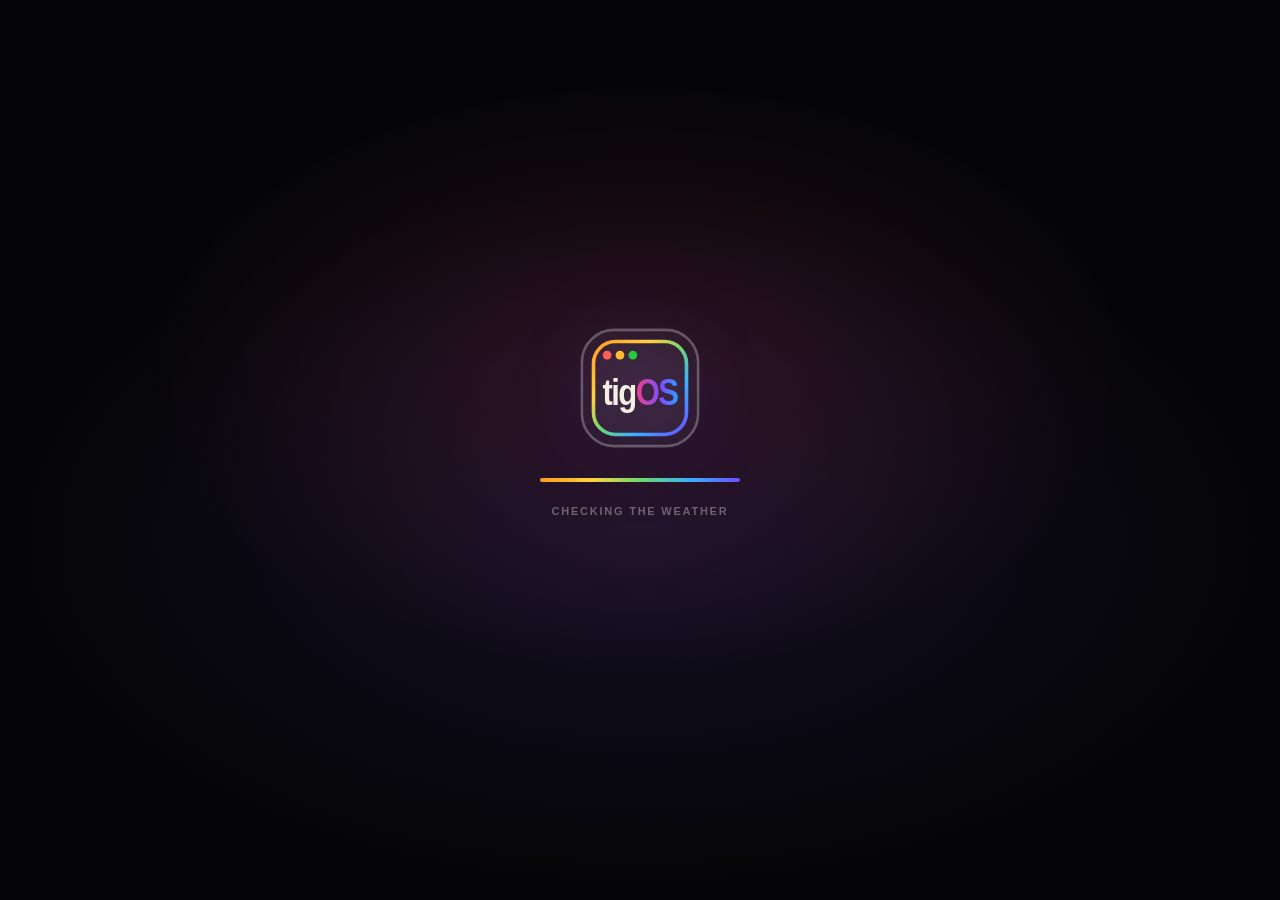
==== commit b530941d: "Jot (notes as text files) and Den (file browser): desktop-only, found via Spotlight, right-click New" ====
--- a/index.html
+++ b/index.html
@@ -1,4 +1,4 @@
-<!DOCTYPE html><html lang="en"><head><meta charset="utf-8"><meta name="viewport" content="width=device-width,initial-scale=1,viewport-fit=cover"><title>tigOS</title><meta name="description" content="Chase Tiger Johnston's portfolio desktop: windows, a terminal, pets and an arcade."><meta property="og:title" content="tigOS"><meta property="og:description" content="Chase Tiger Johnston's portfolio desktop: windows, a terminal, pets and an arcade."><meta property="og:type" content="website"><meta property="og:url" content="https://www.chasetiger.com/"><link rel="canonical" href="https://www.chasetiger.com/"><meta property="og:image" content="https://www.chasetiger.com/og.png"><meta property="og:image:width" content="1200"><meta property="og:image:height" content="630"><meta property="og:image:alt" content="The tigOS desktop: Hi, I'm Chase. I make marketing clear."><meta name="twitter:card" content="summary_large_image"><meta name="twitter:title" content="tigOS"><meta name="twitter:description" content="Chase Tiger Johnston's portfolio desktop: windows, a terminal, pets and an arcade."><meta name="twitter:image" content="https://www.chasetiger.com/og.png"><meta name="theme-color" content="#07070a"><meta name="color-scheme" content="dark"><meta name="apple-mobile-web-app-capable" content="yes"><meta name="mobile-web-app-capable" content="yes"><meta name="apple-mobile-web-app-title" content="tigOS"><meta name="apple-mobile-web-app-status-bar-style" content="black"><link rel="apple-touch-icon" sizes="180x180" href="apple-touch-icon.png"><link rel="icon" type="image/png" sizes="32x32" href="favicon-32.png"><link rel="icon" type="image/png" sizes="192x192" href="icon-192.png"><link rel="manifest" href="manifest.webmanifest"><style>html,body{background:#07070a}@media (display-mode:standalone){#tigos.tigos{bottom:env(safe-area-inset-bottom,0px)}}</style><link rel="stylesheet" href="tigos.css?v=273f1820"><script>window.TIG_BUILD={v:"07e6a56b"}</script></head><body><!-- Chase Johnston | tigOS 2.0 | self-contained Google Sites embed -->
+<!DOCTYPE html><html lang="en"><head><meta charset="utf-8"><meta name="viewport" content="width=device-width,initial-scale=1,viewport-fit=cover"><title>tigOS</title><meta name="description" content="Chase Tiger Johnston's portfolio desktop: windows, a terminal, pets and an arcade."><meta property="og:title" content="tigOS"><meta property="og:description" content="Chase Tiger Johnston's portfolio desktop: windows, a terminal, pets and an arcade."><meta property="og:type" content="website"><meta property="og:url" content="https://www.chasetiger.com/"><link rel="canonical" href="https://www.chasetiger.com/"><meta property="og:image" content="https://www.chasetiger.com/og.png"><meta property="og:image:width" content="1200"><meta property="og:image:height" content="630"><meta property="og:image:alt" content="The tigOS desktop: Hi, I'm Chase. I make marketing clear."><meta name="twitter:card" content="summary_large_image"><meta name="twitter:title" content="tigOS"><meta name="twitter:description" content="Chase Tiger Johnston's portfolio desktop: windows, a terminal, pets and an arcade."><meta name="twitter:image" content="https://www.chasetiger.com/og.png"><meta name="theme-color" content="#07070a"><meta name="color-scheme" content="dark"><meta name="apple-mobile-web-app-capable" content="yes"><meta name="mobile-web-app-capable" content="yes"><meta name="apple-mobile-web-app-title" content="tigOS"><meta name="apple-mobile-web-app-status-bar-style" content="black"><link rel="apple-touch-icon" sizes="180x180" href="apple-touch-icon.png"><link rel="icon" type="image/png" sizes="32x32" href="favicon-32.png"><link rel="icon" type="image/png" sizes="192x192" href="icon-192.png"><link rel="manifest" href="manifest.webmanifest"><style>html,body{background:#07070a}@media (display-mode:standalone){#tigos.tigos{bottom:env(safe-area-inset-bottom,0px)}}</style><link rel="stylesheet" href="tigos.css?v=2cee6df9"><script>window.TIG_BUILD={v:"6b96e8fa"}</script></head><body><!-- Chase Johnston | tigOS 2.0 | self-contained Google Sites embed -->
 <div id="tigos" class="tigos booting" data-version="2.0">
 <svg width="0" height="0" style="position:absolute;width:0;height:0;overflow:hidden" aria-hidden="true" focusable="false">
   <defs>
@@ -69,7 +69,7 @@
     <symbol id="i-tile-t" viewBox="0 0 24 24"><rect x="3.5" y="4.5" width="17" height="15" rx="2.5"/><path d="M3.5 12h17"/><path d="M5.5 6.5h13V10h-13z" fill="currentColor" stroke="none" opacity=".45"/></symbol>
     <symbol id="i-tile-b" viewBox="0 0 24 24"><rect x="3.5" y="4.5" width="17" height="15" rx="2.5"/><path d="M3.5 12h17"/><path d="M5.5 14h13v3.5h-13z" fill="currentColor" stroke="none" opacity=".45"/></symbol>
     <symbol id="i-pencil" viewBox="0 0 24 24"><path d="M15.2 4.8l4 4L8.6 19.4 4 20l.6-4.6z"/><path d="M13.2 6.8l4 4"/></symbol>
-    <symbol id="i-open" viewBox="0 0 24 24"><path d="M13.5 4.5h6v6M19.5 4.5l-8 8"/><path d="M17.5 13.5v4.3a1.7 1.7 0 0 1-1.7 1.7H6.2a1.7 1.7 0 0 1-1.7-1.7V8.2a1.7 1.7 0 0 1 1.7-1.7h4.3"/></symbol>
+    <symbol id="i-jot" viewBox="0 0 24 24"><rect x="5" y="3.5" width="14" height="17" rx="2.6"/><path d="M5 8h14M8.6 11.8h6.8M8.6 15.4h4.6"/></symbol><symbol id="i-den" viewBox="0 0 24 24"><path d="M3.5 19.5h17"/><path d="M5.8 19.5v-6.2a6.2 6.2 0 0 1 12.4 0v6.2"/><path d="M10 19.5v-3.4a2 2 0 0 1 4 0v3.4"/></symbol><symbol id="i-doc" viewBox="0 0 24 24"><path d="M7 3.5h6.6L18.5 8.4v10.6a1.5 1.5 0 0 1-1.5 1.5H7a1.5 1.5 0 0 1-1.5-1.5V5A1.5 1.5 0 0 1 7 3.5z"/><path d="M13.5 3.7v4.8h4.8M9 12.6h6M9 16h6"/></symbol><symbol id="i-upload" viewBox="0 0 24 24"><path d="M12 15V4M7.5 8.5L12 4l4.5 4.5M5 19h14"/></symbol><symbol id="i-fwd" viewBox="0 0 24 24"><path d="M9.5 5.5L16 12l-6.5 6.5"/></symbol><symbol id="i-bold" viewBox="0 0 24 24"><path d="M7.5 5h5.2a3.4 3.4 0 0 1 0 6.8H7.5zM7.5 11.8h6.2a3.6 3.6 0 0 1 0 7.2H7.5z"/></symbol><symbol id="i-italic" viewBox="0 0 24 24"><path d="M10.5 5h7M6.5 19h7M14 5l-4 14"/></symbol><symbol id="i-head" viewBox="0 0 24 24"><path d="M6 5v14M18 5v14M6 12h12"/></symbol><symbol id="i-list" viewBox="0 0 24 24"><path d="M9.5 7h10M9.5 12h10M9.5 17h10"/><path d="M5 7h.1M5 12h.1M5 17h.1" stroke-width="2.6"/></symbol><symbol id="i-check" viewBox="0 0 24 24"><rect x="4" y="4" width="16" height="16" rx="3.5"/><path d="M8.2 12.3l2.6 2.6 5-5.4"/></symbol><symbol id="i-mail" viewBox="0 0 24 24"><rect x="3.5" y="5.5" width="17" height="13" rx="2.5"/><path d="M4.5 7.5l7.5 5.5 7.5-5.5"/></symbol><symbol id="i-open" viewBox="0 0 24 24"><path d="M13.5 4.5h6v6M19.5 4.5l-8 8"/><path d="M17.5 13.5v4.3a1.7 1.7 0 0 1-1.7 1.7H6.2a1.7 1.7 0 0 1-1.7-1.7V8.2a1.7 1.7 0 0 1 1.7-1.7h4.3"/></symbol>
   </defs>
 </svg>
 
@@ -142,5 +142,5 @@
     <button type="button" data-action="tour"><svg viewBox="0 0 24 24"><use href="#i-tour"/></svg>Take the tour</button>
   </div>
 </div>
-<script src="tigos.js?v=07e6a56b"></script>
+<script src="tigos.js?v=6b96e8fa"></script>
 </body></html>
--- a/tigos.css
+++ b/tigos.css
@@ -424,8 +424,8 @@
 .dk:hover .tip { opacity:1; transform:translateX(-50%) translateY(0); }
 .dk.bounce { animation:bounce .5s var(--spring); }
 .dk.tmp { animation:dkIn .32s var(--spring) both; } .dk.tmp.gone { animation:dkOut .24s ease both; pointer-events:none; }
-@keyframes dkIn { from { width:0; opacity:0; transform:scale(.3); } to { width:calc(52px * var(--dk, 1)); opacity:1; transform:none; } }
-@keyframes dkOut { from { width:calc(52px * var(--dk, 1)); opacity:1; } to { width:0; opacity:0; transform:scale(.3); } }
+@keyframes dkIn { from { width:0; opacity:0; transform:scale(.3); } to { width:var(--dkw, 52px); opacity:1; transform:none; } }
+@keyframes dkOut { from { width:var(--dkw, 52px); opacity:1; } to { width:0; opacity:0; transform:scale(.3); } }
 .dock .sep.tmpsep { animation:fade .3s ease both; }
 @keyframes bounce { 40% { transform:translateY(-22px); } }
 
@@ -705,11 +705,11 @@
 .light .jr-side { background:rgba(0,0,0,.025); }
 .rm .jr-pin.on b { animation:none; opacity:.5; }
 
-/* dock size */
-.dock { --dk:1.25; }
-.dk { width:calc(52px * var(--dk)); height:calc(52px * var(--dk)); }
-.dk .tile { width:calc(46px * var(--dk)); height:calc(46px * var(--dk)); border-radius:calc(13px * var(--dk)); }
-.dk .tile svg { width:calc(23px * var(--dk)); height:calc(23px * var(--dk)); }
+/* dock size: --dk is the Size setting, --fit (set by dockFit in 27-dock-edit.js) shrinks every icon together when the Dock would run off the screen */
+.dock { --dk:1.25; --dkw:calc(52px * var(--dk) * var(--fit, 1)); --dkt:calc(46px * var(--dk) * var(--fit, 1)); }
+.dk { width:var(--dkw); height:var(--dkw); }
+.dk .tile { width:var(--dkt); height:var(--dkt); border-radius:calc(var(--dkt) * .283); }
+.dk .tile svg { width:calc(var(--dkt) * .5); height:calc(var(--dkt) * .5); }
 .dock-sm .dock { --dk:1.02; } .dock-lg .dock { --dk:1.45; }
 
 /* dock position */
@@ -1030,7 +1030,7 @@
   .menu { background:rgba(22,22,30,.97); backdrop-filter:none; -webkit-backdrop-filter:none; }
   .menu.city { right:8px; left:auto; max-height:calc(100dvh - 120px); }
   .crow small { display:none; }
-  .u-greggyd .dock { left:50%; right:auto; top:auto; bottom:0; transform:translateX(-50%); flex-direction:row; width:100%; justify-content:center; border-right:0; border-top:1px solid rgba(255,255,255,.08); }
+  .u-greggyd .dock { left:50%; right:auto; top:auto; bottom:0; transform:translateX(-50%); flex-direction:row; width:100%; justify-content:center; gap:4px; border-right:0; border-top:1px solid rgba(255,255,255,.08); }
   .u-greggyd .dk .dot { left:50%; top:auto; bottom:-4px; transform:translateX(-50%); width:18px; height:3px; }
   .u-greggyd .home { left:18px; }
   .u-greggyd .mb-app::before { display:none; }
@@ -1085,8 +1085,9 @@
   .job .more { padding:8px 0; min-height:36px; }
   .jr-pin::after { content:""; position:absolute; left:-20px; top:-20px; width:40px; height:40px; border-radius:50%; }
   .jr-pin span em { font-size:11px; } .jr-stop i { font-size:11px; }
-  .dk { width:46px; height:46px; }
-  .dk .tile { width:42px; height:42px; }
+  .dock { --dkw:calc(46px * var(--fit, 1)); --dkt:calc(42px * var(--fit, 1)); }
+  .dk .tile { border-radius:calc(13px * var(--dk) * var(--fit, 1)); }
+  .dk .tile svg { width:calc(23px * var(--dk) * var(--fit, 1)); height:calc(23px * var(--dk) * var(--fit, 1)); }
   .dk:hover { transform:none; }
   .dk .tip { display:none; }
   .spotlight { padding-top:6vh; }
@@ -1097,8 +1098,6 @@
   .tour-tip .row { margin-top:8px; }
   .tour-tip button { padding:4px 9px; font-size:11.5px; }
 }
-@media (max-width:420px) { .dock > :nth-child(n+9), .dock .sep { display:none; } }   /* a narrow phone shows the first eight icons, seven on the narrowest */
-@media (max-width:360px) { .dock > :nth-child(n+8) { display:none; } }
 /* Embedded in Google Sites on a phone: Google pins a 48x52 "report abuse" badge to the bottom-left of the PAGE (outside our
    iframe, 12px inset). Keep the whole dock right of x=66 so no icon is ever under it; icons shrink to fit. Standalone builds keep the centred dock. */
 @media (max-width:760px) {
@@ -1109,8 +1108,6 @@
   .framed.poweroff .dock { animation-name:leaveDownF; }
   .framed.u-greggyd .dock { left:0; right:0; width:auto; transform:none; padding-left:64px; }
 }
-@media (max-width:420px) { .framed .dock { --n:8; } }
-@media (max-width:360px) { .framed .dock { --n:7; } }
 @keyframes enterUpF { from { opacity:0; transform:translateY(60px) scale(.9); } to { opacity:1; transform:translateY(0) scale(1); } }
 @keyframes leaveDownF { to { opacity:0; transform:translateY(70px) scale(.92); } }
 
@@ -1193,6 +1190,7 @@
 .win.fs .rz { display:none; }
 .win.fs .win-bar { cursor:default; }
 .tigos.gaming .menubar, .tigos.gaming .dock, .tigos.gaming .pets, .tigos.gaming .toast { opacity:0 !important; pointer-events:none !important; }
+.tigos.gaming .pet { pointer-events:none !important; }   /* each pet turns its own pointer events back on, so a hidden one would still swallow a tap on a game's buttons */
 .tigos.gaming .win:not(.fs) { visibility:hidden; }
 .light .gm-home code, .light .gm-foot kbd, .light .gm-card kbd { background:rgba(0,0,0,.06); } .light .gm-card { background:rgba(0,0,0,.035); } .light .gm-card:hover { background:rgba(0,0,0,.06); }
 @media (max-width:760px) {
@@ -1246,9 +1244,9 @@
 }
 @media (min-width:1920px) and (min-height:1000px) {
   .dock { gap:8px; padding:10px 12px; border-radius:26px; bottom:calc(16px + var(--lift, 0px)); }
-  .dk { width:64px; height:64px; }
-  .dk .tile { width:56px; height:56px; border-radius:16px; }
-  .dk .tile svg { width:28px; height:28px; }
+  .dock { --dkw:calc(64px * var(--fit, 1)); --dkt:calc(56px * var(--fit, 1)); }
+  .dk .tile { border-radius:calc(var(--dkt) * .286); }
+  .dk .tile svg { width:calc(var(--dkt) * .5); height:calc(var(--dkt) * .5); }
   .dock .sep { height:48px; }
   .dk .tip { font-size:13px; }
 }
@@ -1581,6 +1579,12 @@
 .dk.trash.gulp { animation:gulp .55s var(--spring); }
 @keyframes gulp { 30% { transform:translateY(-6px) scale(1.16); } 60% { transform:scale(.94); } }
 .dock .dk-gap { flex:none; display:block; pointer-events:none; }
+.dock > .dk { flex-shrink:0; }   /* dockFit sizes the icons; flexbox squashing them would leave the tiles wider than their slots */
+.dock > .dk.ovf { display:none; }   /* more icons than a phone has room for: the last ones step out (LinkedIn first) */
+/* a phone keeps tigOS simple: no Terminal (the logo menu and Spotlight still open it) and no Trash, so nothing that needs one. Upright,
+   its dock is a plain row of apps, like iOS: no dividers and no running-app icons (a window there has its own Done button) */
+.phone .dock .dk.trash, .phone .dock .dk[data-dock="terminal"] { display:none; }
+@media (max-width:760px) { .phone .dock .sep, .phone .dock .dk.tmp { display:none; } }
 .dk.dk-away { display:none; }
 .dk.dk-in { animation:dkIn .38s var(--spring) both; }
 .dk.dk-out { animation:dkOut .24s ease both; pointer-events:none; }
@@ -1687,9 +1691,174 @@
   .menu.ctx { background:rgba(26,26,34,.97); }
   .light .menu.ctx { background:rgba(255,255,255,.98); }
   .dlab { font-size:11px; }
-  .dock .dk.trash { display:none; }   /* a phone has no Trash in its dock; the desktop's menu opens it */
   .dlg { backdrop-filter:none; -webkit-backdrop-filter:none; background:rgba(28,28,36,.98); }
   .light .dlg { background:rgba(255,255,255,.98); }
   .fw-grid { grid-template-columns:repeat(auto-fill, minmax(84px, 1fr)); --di:50px; }
 }
 .rm .menu.ctx, .rm .dicon, .rm .dicon.new, .rm .dlg, .rm .dlg-bg { animation:none; transition:none; }
+/* tigOS styles.css, part 42: Jot (notes) and Den (files). The parts in this folder are concatenated in name order by build.py, so they share one scope. */
+/* ---------- the two tiles, and a note's page icon ---------- */
+.tile.jot { background:linear-gradient(145deg,#ffe58f,#f5b301); }
+.tile.jot svg { stroke:#3b2a00; filter:none; }
+.tile.jot::before { background:linear-gradient(180deg, rgba(255,255,255,.5), rgba(255,255,255,.12) 46%, rgba(0,0,0,0) 54%, rgba(0,0,0,.06)); }
+.tile.den { background:linear-gradient(145deg,#dcaa70,#8a4b1c); }
+.dnote { width:calc(var(--di, 58px) * .8); height:auto; overflow:visible; filter:drop-shadow(0 5px 9px rgba(0,0,0,.28)); }
+.dnote .np { fill:#fbfaf6; stroke:rgba(0,0,0,.12); stroke-width:1; }
+.dnote .nf { fill:#dedad0; }
+.dnote .nl { fill:none; stroke:#bdb7aa; stroke-width:2; stroke-linecap:round; }
+.dnote .nx { fill:#8a8374; font:800 8.5px -apple-system,BlinkMacSystemFont,Inter,"Segoe UI",Roboto,sans-serif; letter-spacing:.06em; }
+.gi-art .dnote { width:42px; }
+/* a text file dragged in from the computer: show where it would land */
+.win.file-on { box-shadow:0 0 0 2px var(--accent), 0 30px 80px rgba(0,0,0,.5); }
+.desktop.file-on::after { content:""; position:absolute; inset:10px; z-index:7; border:2px dashed var(--accent); border-radius:18px; background:color-mix(in srgb, var(--accent) 8%, transparent); pointer-events:none; }
+.dicon.file-on .dart { transform:scale(1.1); }
+.dicon.file-on .dart::after { background:rgba(255,255,255,.24); box-shadow:inset 0 0 0 2px var(--accent); }
+.win-tools button[hidden] { display:none; }
+.win-tools button:disabled { opacity:.4; pointer-events:none; }
+.win-tools button.on { background:color-mix(in srgb, var(--accent) 22%, transparent); border-color:color-mix(in srgb, var(--accent) 55%, transparent); color:var(--ink); }
+
+/* ---------- Jot ---------- */
+.jot-win .win-body { overflow:hidden; }
+.jotw { height:100%; display:grid; grid-template-columns:224px minmax(0, 1fr); }
+.jotw [hidden] { display:none !important; }
+.jot-side { min-height:0; display:flex; flex-direction:column; border-right:1px solid var(--line); background:rgba(255,255,255,.025); }
+.tigos .win-body .jot-side, .tigos .win-body .jot-side * { user-select:none; -webkit-user-select:none; }
+.jot-list { flex:1; min-height:0; overflow:auto; padding:8px; scrollbar-width:thin; }
+.jot-it { display:block; width:100%; padding:8px 10px 9px; border-radius:10px; text-align:left; transition:background .12s; }
+.jot-it + .jot-it { margin-top:2px; }
+.jot-it:hover { background:rgba(255,255,255,.05); }
+.jot-it.on { background:color-mix(in srgb, var(--accent) 20%, transparent); }
+.jot-it b, .jot-it span, .jot-it em { display:block; white-space:nowrap; overflow:hidden; text-overflow:ellipsis; }
+.jot-it b { font-size:13px; font-weight:650; color:var(--ink); }
+.jot-it span { margin-top:2px; font-size:12px; color:var(--muted); }
+.jot-it em { margin-top:3px; font-size:11px; font-style:normal; color:var(--faint); }
+.jot-none { padding:18px 10px; color:var(--faint); font-size:12.5px; text-align:center; }
+.tigos .jot-den { display:flex; align-items:center; justify-content:center; gap:7px; margin:0 8px 8px; padding:7px 10px; border-radius:9px; border:1px solid var(--line); font-size:12px; font-weight:600; color:var(--muted); }
+.jot-den:hover { color:var(--ink); background:rgba(255,255,255,.06); }
+.jot-den svg { width:14px; height:14px; }
+.jot-den svg, .den-side button svg, .js-where svg, .js-row .js-nf svg { fill:none; stroke:currentColor; stroke-width:1.9; stroke-linecap:round; stroke-linejoin:round; }
+.jot-doc { position:relative; min-width:0; min-height:0; display:flex; flex-direction:column; }
+.jot-head { display:flex; align-items:center; gap:10px; padding:10px 14px 8px 20px; border-bottom:1px solid var(--line); }
+.jot-name { flex:1; min-width:0; padding:4px 6px; margin-left:-6px; border:1px solid transparent; border-radius:7px; background:none; color:var(--ink); font:inherit; font-size:15px; font-weight:700; outline:none; }
+.jot-name:hover { border-color:var(--line); }
+.jot-name:focus { border-color:var(--accent); background:rgba(255,255,255,.05); }
+.jot-wl { flex:none; display:flex; align-items:center; gap:6px; font-size:12px; color:var(--faint); }
+.jot-where { max-width:170px; padding:4px 8px; border-radius:7px; border:1px solid var(--line2); background:rgba(255,255,255,.06); color:var(--ink); font:inherit; font-size:12px; outline:none; cursor:pointer; }
+.jot-where:focus-visible { border-color:var(--accent); }
+.jot-where option { color:#111; background:#fff; }
+.jot-bar { display:flex; gap:2px; padding:6px 14px; border-bottom:1px solid var(--line); transition:opacity .15s; }
+.jot-bar.jb-off { opacity:.35; pointer-events:none; }
+.jot-bar button { width:30px; height:28px; display:grid; place-items:center; border-radius:7px; color:var(--muted); }
+.jot-bar button:hover { background:rgba(255,255,255,.08); color:var(--ink); }
+.jot-bar svg { width:16px; height:16px; fill:none; stroke:currentColor; stroke-width:2; stroke-linecap:round; stroke-linejoin:round; }
+.jot-text, .jot-prev { flex:1; min-height:0; width:100%; padding:18px max(24px, calc((100% - 680px) / 2)) 28px; }
+.jot-text { display:block; border:0; outline:none; resize:none; background:none; color:var(--ink); font:inherit; font-size:15px; line-height:1.65; tab-size:2; caret-color:var(--accent); user-select:text; -webkit-user-select:text; scrollbar-width:thin; }
+.jot-text::placeholder { color:var(--faint); }
+.jot-prev { overflow:auto; color:var(--body); font-size:15px; line-height:1.65; scrollbar-width:thin; }
+.jot-md > :first-child { margin-top:0; }
+.jot-md p { margin:0 0 .8em; }
+.jot-md h1, .jot-md h2, .jot-md h3 { margin:1.1em 0 .45em; color:var(--ink); line-height:1.2; letter-spacing:-.02em; }
+.jot-md h1 { font-size:26px; font-weight:800; } .jot-md h2 { font-size:20px; font-weight:750; } .jot-md h3 { font-size:16.5px; font-weight:700; }
+.jot-md ul, .jot-md ol { margin:0 0 .8em; padding-left:1.4em; }
+.jot-md li { margin:.15em 0; margin-left:calc(var(--ind, 0) * 1.3em); }
+.jot-md li.jt { list-style:none; display:flex; align-items:flex-start; gap:9px; margin-left:calc(var(--ind, 0) * 1.3em - 1.4em); }
+.jot-md li.jt.on > span { color:var(--faint); text-decoration:line-through; }
+.jot-md .jbox { flex:none; width:17px; height:17px; margin-top:4px; border-radius:5px; border:1.5px solid var(--line2); background:rgba(255,255,255,.04); position:relative; }
+.jot-md .jbox:hover { border-color:var(--accent); }
+.jot-md li.jt.on .jbox { background:var(--accent); border-color:transparent; }
+.jot-md li.jt.on .jbox::after { content:""; position:absolute; left:5px; top:1.5px; width:4px; height:8.5px; border:solid #111; border-width:0 2px 2px 0; transform:rotate(45deg); }
+.jot-md blockquote { margin:0 0 .8em; padding:2px 0 2px 14px; border-left:3px solid var(--accent); color:var(--muted); }
+.jot-md code { padding:1px 5px; border-radius:5px; background:rgba(255,255,255,.08); font:13px ui-monospace,SFMono-Regular,Menlo,Consolas,monospace; }
+.jot-md pre { margin:0 0 .9em; padding:12px 14px; border-radius:10px; background:rgba(0,0,0,.28); overflow:auto; }
+.jot-md pre code { padding:0; background:none; }
+.jot-md hr { margin:1.2em 0; border:0; border-top:1px solid var(--line2); }
+.jot-md a { color:var(--accent); text-decoration:underline; text-underline-offset:2px; }
+.jot-md del { color:var(--faint); }
+.jot-empty { flex:1; display:flex; flex-direction:column; align-items:center; justify-content:center; gap:8px; padding:30px; text-align:center; }
+.jot-empty .tile { margin-bottom:6px; }
+.jot-empty b { font-size:16px; }
+.jot-empty p { max-width:34ch; color:var(--muted); font-size:13px; line-height:1.5; }
+.tigos .jot-go { margin-top:8px; padding:8px 16px; border-radius:10px; background:var(--accent) !important; color:#111 !important; font-size:13px; font-weight:700; }
+.u-ariel .jot-go, .u-greggyd .jot-go { color:#fff !important; }
+.jot-foot { display:flex; justify-content:space-between; gap:12px; padding:6px 14px 7px 20px; border-top:1px solid var(--line); background:var(--glass2); font-size:11.5px; color:var(--faint); }
+.tigos .win-body .jot-foot, .tigos .win-body .jot-foot * { user-select:none; -webkit-user-select:none; }
+.jot-state { text-align:right; white-space:nowrap; overflow:hidden; text-overflow:ellipsis; }
+.jot-state.bad { color:var(--red); }
+.jot-state.flash { animation:jotFlash .9s ease; }
+@keyframes jotFlash { 0%, 40% { color:var(--accent); } }
+/* New Note: a sheet that drops from the title bar, as on a Mac (solid: a blur inside the window's own blur shows nothing) */
+.jsheet-bg { position:absolute; left:0; right:0; bottom:0; z-index:30; display:flex; justify-content:center; align-items:flex-start; background:rgba(0,0,0,.3); border-radius:0 0 var(--r) var(--r); animation:fade .16s ease both; }
+.jsheet-bg.out { opacity:0; transition:opacity .16s ease; pointer-events:none; }
+.jsheet { width:min(380px, calc(100% - 32px)); max-height:calc(100% - 12px); overflow:auto; padding:16px 16px 14px; border-radius:0 0 14px 14px; border:1px solid var(--line2); border-top:0; background:rgba(30,30,38,.98); box-shadow:0 24px 60px rgba(0,0,0,.45); animation:jsheetIn .22s var(--ease) both; font-size:13px; }
+@keyframes jsheetIn { from { transform:translateY(-14px); opacity:0; } }
+.jsheet.nope { animation:dlgNope .32s ease; }
+.jsheet > b { display:block; margin-bottom:12px; font-size:14px; }
+.js-f { display:block; margin-bottom:12px; }
+.js-f > span { display:block; margin-bottom:5px; font-size:11.5px; font-weight:600; color:var(--muted); }
+.js-name, .js-nfin { width:100%; padding:7px 10px; border-radius:8px; border:1px solid var(--line2); background:rgba(255,255,255,.06); color:var(--ink); font:inherit; outline:none; }
+.js-name:focus, .js-nfin:focus { border-color:var(--accent); box-shadow:0 0 0 3px color-mix(in srgb, var(--accent) 28%, transparent); }
+.js-where { max-height:148px; overflow:auto; padding:4px; border-radius:9px; border:1px solid var(--line2); background:rgba(0,0,0,.12); }
+.js-where button { width:100%; display:flex; align-items:center; gap:8px; padding:5px 8px; border-radius:6px; text-align:left; font-size:13px; }
+.js-where button:hover { background:rgba(255,255,255,.07); }
+.js-where button.on { background:var(--accent); color:#111; }
+.js-where svg { flex:none; width:15px; height:15px; }
+.js-where span { overflow:hidden; white-space:nowrap; text-overflow:ellipsis; }
+.js-tpl { display:flex; gap:6px; flex-wrap:wrap; }
+.js-tpl button { flex:1; padding:6px 8px; border-radius:8px; border:1px solid var(--line2); background:rgba(255,255,255,.05); font-size:12.5px; font-weight:600; color:var(--muted); white-space:nowrap; }
+.js-tpl button:hover { color:var(--ink); }
+.js-tpl button.on { border-color:var(--accent); background:color-mix(in srgb, var(--accent) 18%, transparent); color:var(--ink); }
+.js-row { display:flex; align-items:center; gap:8px; margin-top:4px; }
+.js-row .sp { flex:1; }
+.js-row > button, .js-row > input { flex:none; }
+.js-row .js-nfin { width:150px; padding:6px 9px; font-size:12.5px; }
+.js-row button { padding:7px 12px; border-radius:9px; border:1px solid var(--line2); background:rgba(255,255,255,.1); font-size:13px; font-weight:600; }
+.js-row button:hover { background:rgba(255,255,255,.16); }
+.js-row .js-nf { display:inline-flex; align-items:center; gap:6px; padding:6px 10px; font-size:12.5px; color:var(--muted); background:none; }
+.js-row .js-nf svg { width:15px; height:15px; }
+.js-row .ok, .js-row .ok:hover { background:var(--accent); border-color:transparent; color:#111; }
+.u-ariel .js-row .ok, .u-greggyd .js-row .ok, .u-ariel .js-where button.on, .u-greggyd .js-where button.on { color:#fff; }
+.jsheet button:focus-visible { outline:2px solid var(--accent); outline-offset:2px; }
+
+/* ---------- Den ---------- */
+.den-win .win-body { overflow:hidden; }
+.denw { height:100%; display:grid; grid-template-columns:184px minmax(0, 1fr); }
+.den-side { min-height:0; overflow:auto; padding:10px 8px 14px; border-right:1px solid var(--line); background:rgba(255,255,255,.025); scrollbar-width:thin; }
+.tigos .win-body .den-side, .tigos .win-body .den-side * { user-select:none; -webkit-user-select:none; }
+.den-sh { padding:10px 8px 4px; font-size:11px; font-weight:700; color:var(--faint); }
+.den-sh:first-child { padding-top:2px; }
+.den-side button { width:100%; display:flex; align-items:center; gap:8px; padding:5px 8px; border-radius:7px; text-align:left; font-size:13px; color:var(--body); transition:background .12s; }
+.den-side button:hover { background:rgba(255,255,255,.05); }
+.den-side button.on { background:rgba(255,255,255,.11); color:var(--ink); }
+.den-side button svg { flex:none; width:16px; height:16px; color:var(--accent); }
+.den-side button span { flex:1; min-width:0; overflow:hidden; white-space:nowrap; text-overflow:ellipsis; }
+.den-side .dtag { margin-top:0; }
+.den-side button.drop-on, .den-side button.file-on { background:color-mix(in srgb, var(--accent) 24%, transparent); box-shadow:inset 0 0 0 2px var(--accent); }
+.den-main { min-height:0; overflow:auto; display:flex; flex-direction:column; scrollbar-width:thin; }
+.den-main > .den-fw { flex:1 0 auto; min-height:0; }
+.den-apps { flex:1 0 auto; display:grid; grid-template-columns:repeat(auto-fill, minmax(98px, 1fr)); align-content:start; gap:8px 4px; padding:16px 14px 20px; }
+.tigos .win-body .den-apps, .tigos .win-body .den-apps * { user-select:none; -webkit-user-select:none; }
+.den-app { display:flex; flex-direction:column; align-items:center; gap:7px; padding:8px 4px 6px; border-radius:12px; }
+.den-app .tile { width:54px; height:54px; border-radius:15px; } .den-app .tile svg { width:26px; height:26px; }
+.den-app > span { max-width:100%; padding:1px 6px; border-radius:5px; font-size:12px; font-weight:500; color:var(--ink); overflow:hidden; white-space:nowrap; text-overflow:ellipsis; }
+.den-app.sel { background:rgba(255,255,255,.1); }
+.den-app.sel > span { background:var(--accent); color:#111; }
+.u-ariel .den-app.sel > span, .u-greggyd .den-app.sel > span { color:#fff; }
+.den-app:focus-visible { outline:2px solid var(--accent); outline-offset:-2px; }
+
+/* ---------- light appearance ---------- */
+.light .jot-side, .light .den-side { background:rgba(0,0,0,.025); }
+.light .jot-it:hover, .light .den-side button:hover, .light .jot-den:hover, .light .jot-bar button:hover, .light .js-where button:hover { background:rgba(0,0,0,.05); }
+.light .den-side button.on, .light .den-app.sel { background:rgba(0,0,0,.08); }
+.light .jot-name:focus, .light .jot-where, .light .js-name, .light .js-nfin { background:#fff; }
+.light .jot-md code { background:rgba(0,0,0,.06); }
+.light .jot-md pre { background:rgba(0,0,0,.05); }
+.light .jot-md .jbox { background:#fff; }
+.light .js-where { background:rgba(0,0,0,.03); }
+.light .js-tpl button, .light .js-row button { background:rgba(0,0,0,.05); }
+.light .js-row button:hover { background:rgba(0,0,0,.09); }
+.light .js-row .js-nf { background:none; }
+.light .js-row .ok, .light .js-row .ok:hover { background:var(--accent); }
+.light .jsheet { background:rgba(252,251,248,.99); box-shadow:0 24px 60px rgba(0,0,0,.2); }
+.light .jsheet-bg { background:rgba(0,0,0,.12); }
+.light .dicon.file-on .dart::after { background:rgba(0,0,0,.08); }
+.rm .jsheet, .rm .jsheet-bg, .rm .jot-state.flash { animation:none; }
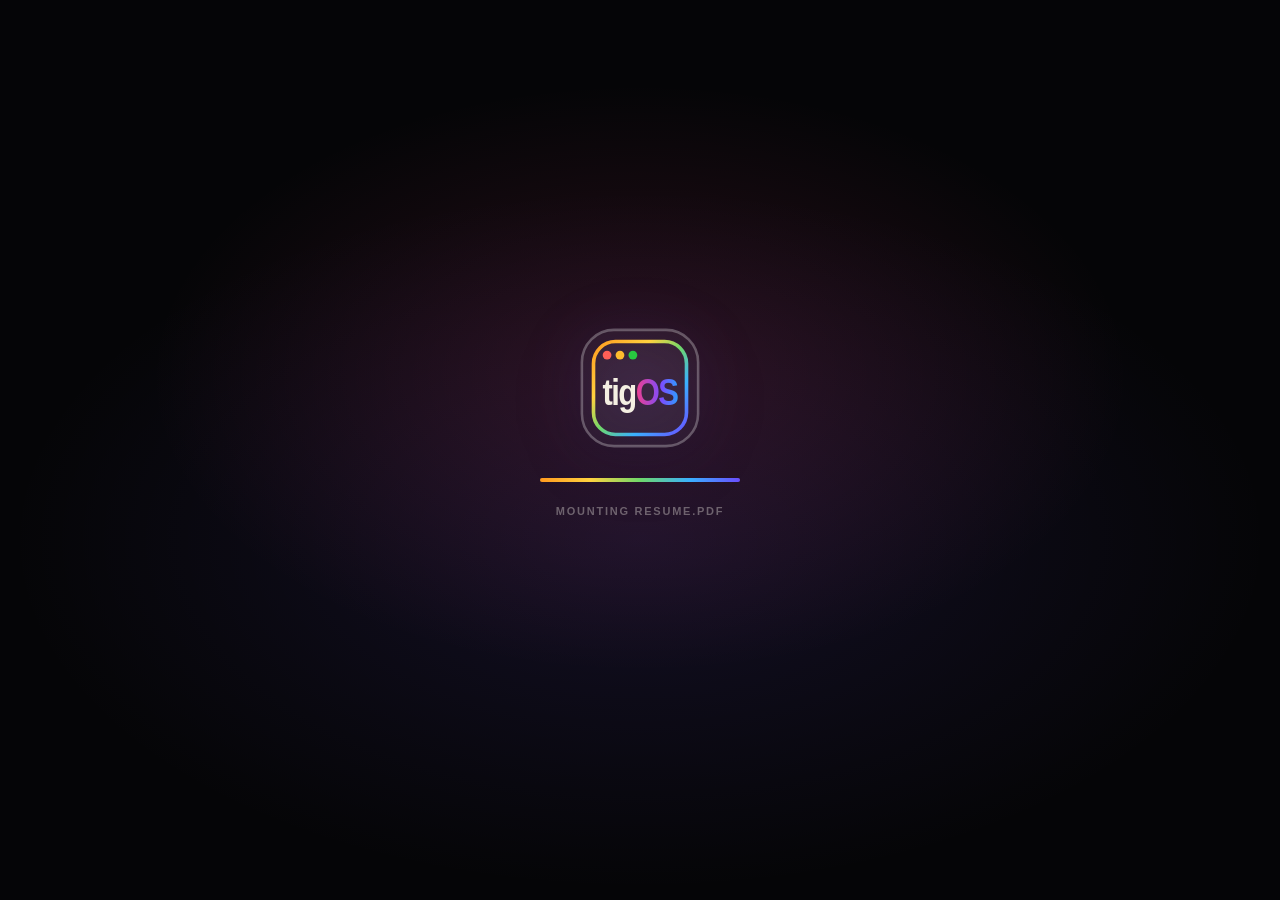
==== commit 7427d5c0: "Terminal gets a real shell for notes, folders and apps; Den holds the Trash; Terminal is desktop and" ====
--- a/index.html
+++ b/index.html
@@ -1,4 +1,4 @@
-<!DOCTYPE html><html lang="en"><head><meta charset="utf-8"><meta name="viewport" content="width=device-width,initial-scale=1,viewport-fit=cover"><title>tigOS</title><meta name="description" content="Chase Tiger Johnston's portfolio desktop: windows, a terminal, pets and an arcade."><meta property="og:title" content="tigOS"><meta property="og:description" content="Chase Tiger Johnston's portfolio desktop: windows, a terminal, pets and an arcade."><meta property="og:type" content="website"><meta property="og:url" content="https://www.chasetiger.com/"><link rel="canonical" href="https://www.chasetiger.com/"><meta property="og:image" content="https://www.chasetiger.com/og.png"><meta property="og:image:width" content="1200"><meta property="og:image:height" content="630"><meta property="og:image:alt" content="The tigOS desktop: Hi, I'm Chase. I make marketing clear."><meta name="twitter:card" content="summary_large_image"><meta name="twitter:title" content="tigOS"><meta name="twitter:description" content="Chase Tiger Johnston's portfolio desktop: windows, a terminal, pets and an arcade."><meta name="twitter:image" content="https://www.chasetiger.com/og.png"><meta name="theme-color" content="#07070a"><meta name="color-scheme" content="dark"><meta name="apple-mobile-web-app-capable" content="yes"><meta name="mobile-web-app-capable" content="yes"><meta name="apple-mobile-web-app-title" content="tigOS"><meta name="apple-mobile-web-app-status-bar-style" content="black"><link rel="apple-touch-icon" sizes="180x180" href="apple-touch-icon.png"><link rel="icon" type="image/png" sizes="32x32" href="favicon-32.png"><link rel="icon" type="image/png" sizes="192x192" href="icon-192.png"><link rel="manifest" href="manifest.webmanifest"><style>html,body{background:#07070a}@media (display-mode:standalone){#tigos.tigos{bottom:env(safe-area-inset-bottom,0px)}}</style><link rel="stylesheet" href="tigos.css?v=2cee6df9"><script>window.TIG_BUILD={v:"6b96e8fa"}</script></head><body><!-- Chase Johnston | tigOS 2.0 | self-contained Google Sites embed -->
+<!DOCTYPE html><html lang="en"><head><meta charset="utf-8"><meta name="viewport" content="width=device-width,initial-scale=1,viewport-fit=cover"><title>tigOS</title><meta name="description" content="Chase Tiger Johnston's portfolio desktop: windows, a terminal, pets and an arcade."><meta property="og:title" content="tigOS"><meta property="og:description" content="Chase Tiger Johnston's portfolio desktop: windows, a terminal, pets and an arcade."><meta property="og:type" content="website"><meta property="og:url" content="https://www.chasetiger.com/"><link rel="canonical" href="https://www.chasetiger.com/"><meta property="og:image" content="https://www.chasetiger.com/og.png"><meta property="og:image:width" content="1200"><meta property="og:image:height" content="630"><meta property="og:image:alt" content="The tigOS desktop: Hi, I'm Chase. I make marketing clear."><meta name="twitter:card" content="summary_large_image"><meta name="twitter:title" content="tigOS"><meta name="twitter:description" content="Chase Tiger Johnston's portfolio desktop: windows, a terminal, pets and an arcade."><meta name="twitter:image" content="https://www.chasetiger.com/og.png"><meta name="theme-color" content="#07070a"><meta name="color-scheme" content="dark"><meta name="apple-mobile-web-app-capable" content="yes"><meta name="mobile-web-app-capable" content="yes"><meta name="apple-mobile-web-app-title" content="tigOS"><meta name="apple-mobile-web-app-status-bar-style" content="black"><link rel="apple-touch-icon" sizes="180x180" href="apple-touch-icon.png"><link rel="icon" type="image/png" sizes="32x32" href="favicon-32.png"><link rel="icon" type="image/png" sizes="192x192" href="icon-192.png"><link rel="manifest" href="manifest.webmanifest"><style>html,body{background:#07070a}@media (display-mode:standalone){#tigos.tigos{bottom:env(safe-area-inset-bottom,0px)}}</style><link rel="stylesheet" href="tigos.css?v=653aa078"><script>window.TIG_BUILD={v:"f5f84827"}</script></head><body><!-- Chase Johnston | tigOS 2.0 | self-contained Google Sites embed -->
 <div id="tigos" class="tigos booting" data-version="2.0">
 <svg width="0" height="0" style="position:absolute;width:0;height:0;overflow:hidden" aria-hidden="true" focusable="false">
   <defs>
@@ -142,5 +142,5 @@
     <button type="button" data-action="tour"><svg viewBox="0 0 24 24"><use href="#i-tour"/></svg>Take the tour</button>
   </div>
 </div>
-<script src="tigos.js?v=6b96e8fa"></script>
+<script src="tigos.js?v=f5f84827"></script>
 </body></html>
--- a/tigos.css
+++ b/tigos.css
@@ -1584,6 +1584,8 @@
 /* a phone keeps tigOS simple: no Terminal (the logo menu and Spotlight still open it) and no Trash, so nothing that needs one. Upright,
    its dock is a plain row of apps, like iOS: no dividers and no running-app icons (a window there has its own Done button) */
 .phone .dock .dk.trash, .phone .dock .dk[data-dock="terminal"] { display:none; }
+.phone #tgMenu [data-open="terminal"] { display:none; }   /* a phone has no Terminal anywhere */
+.phone .dock .dk.denfix, .phone .dock .sep.densep { display:none; }   /* nor Den */
 @media (max-width:760px) { .phone .dock .sep, .phone .dock .dk.tmp { display:none; } }
 .dk.dk-away { display:none; }
 .dk.dk-in { animation:dkIn .38s var(--spring) both; }
@@ -1625,8 +1627,11 @@
 .u-ariel .dicon.sel .dlab, .u-greggyd .dicon.sel .dlab { color:#fff; }
 .dicon .dren { width:calc(var(--dcw, 98px) - 8px); padding:1px 4px; border:0; border-radius:4px; outline:2px solid var(--accent); background:#fff; color:#111; font:inherit; font-size:12px; font-weight:600; text-align:center; text-shadow:none; user-select:text; -webkit-user-select:text; }
 .dicon.dragging { opacity:.35; }
-.dicon.new { animation:diconIn .38s var(--spring) both; }
-@keyframes diconIn { from { opacity:0; transform:scale(.6); } }
+.dicon.new { animation:diconIn .52s var(--ease) both; }   /* a new icon blows in like a bubble: up past its size, a little settle, home */
+@keyframes diconIn { 0% { opacity:0; transform:scale(.4); } 55% { opacity:1; transform:scale(1.08); } 78% { transform:scale(.97); } 100% { opacity:1; transform:scale(1); } }
+.dicon.bye { pointer-events:none; animation:diconBye .34s var(--ease) both; }   /* and one that leaves swells a touch, then pops */
+@keyframes diconBye { 0% { opacity:1; transform:scale(1); } 35% { opacity:1; transform:scale(1.08); filter:blur(0); } 100% { opacity:0; transform:scale(.3); filter:blur(2px); } }
+.fw.fw-bye { position:absolute; inset:0; display:block; min-height:0; z-index:5; pointer-events:none; background:none; }
 .dicon.flash .dart { animation:diconFlash .7s ease; }
 @keyframes diconFlash { 25% { transform:scale(1.14); } 50% { transform:scale(.96); } 75% { transform:scale(1.05); } }
 .dghost { position:absolute; inset:0; z-index:94; pointer-events:none; }
@@ -1695,7 +1700,8 @@
   .light .dlg { background:rgba(255,255,255,.98); }
   .fw-grid { grid-template-columns:repeat(auto-fill, minmax(84px, 1fr)); --di:50px; }
 }
-.rm .menu.ctx, .rm .dicon, .rm .dicon.new, .rm .dlg, .rm .dlg-bg { animation:none; transition:none; }
+.rm .menu.ctx, .rm .dicon, .rm .dicon.new, .rm .dicon.bye, .rm .dlg, .rm .dlg-bg { animation:none; transition:none; }
+.rm .fw-bye { display:none; }
 /* tigOS styles.css, part 42: Jot (notes) and Den (files). The parts in this folder are concatenated in name order by build.py, so they share one scope. */
 /* ---------- the two tiles, and a note's page icon ---------- */
 .tile.jot { background:linear-gradient(145deg,#ffe58f,#f5b301); }
@@ -1845,7 +1851,23 @@
 .u-ariel .den-app.sel > span, .u-greggyd .den-app.sel > span { color:#fff; }
 .den-app:focus-visible { outline:2px solid var(--accent); outline-offset:-2px; }
 
+/* the Trash, as a place in Den: a header with its can, what is in it and Empty */
+.den-trh { flex:none; display:flex; align-items:center; gap:12px; margin:12px 14px 0; padding:10px 12px; border-radius:12px; background:rgba(255,255,255,.04); border:1px solid var(--line); }
+.den-trh .tile { flex:none; width:38px; height:38px; border-radius:11px; display:grid; place-items:center; }
+.den-trh .tile svg { width:20px; height:20px; fill:none; stroke-width:1.9; stroke-linecap:round; stroke-linejoin:round; }
+.den-trt { flex:1; min-width:0; display:flex; flex-direction:column; gap:2px; }
+.den-trt b { font-size:14px; font-weight:650; color:var(--ink); }
+.den-trt span { font-size:12px; color:var(--faint); overflow:hidden; white-space:nowrap; text-overflow:ellipsis; }
+.den-trh [data-den="empty"] { flex:none; padding:6px 14px; border-radius:8px; font-size:12.5px; font-weight:600; color:var(--ink); background:rgba(255,255,255,.08); border:1px solid var(--line2); transition:background .12s, transform .12s var(--spring); }
+.den-trh [data-den="empty"]:hover:not(:disabled) { background:rgba(255,255,255,.14); }
+.den-trh [data-den="empty"]:active:not(:disabled) { transform:scale(.96); }
+.den-trh [data-den="empty"]:disabled { opacity:.4; cursor:default; }
+.den-main { position:relative; }
+
 /* ---------- light appearance ---------- */
+.light .den-trh { background:rgba(0,0,0,.03); }
+.light .den-trh [data-den="empty"] { background:#fff; }
+.light .den-trh [data-den="empty"]:hover:not(:disabled) { background:rgba(0,0,0,.05); }
 .light .jot-side, .light .den-side { background:rgba(0,0,0,.025); }
 .light .jot-it:hover, .light .den-side button:hover, .light .jot-den:hover, .light .jot-bar button:hover, .light .js-where button:hover { background:rgba(0,0,0,.05); }
 .light .den-side button.on, .light .den-app.sel { background:rgba(0,0,0,.08); }
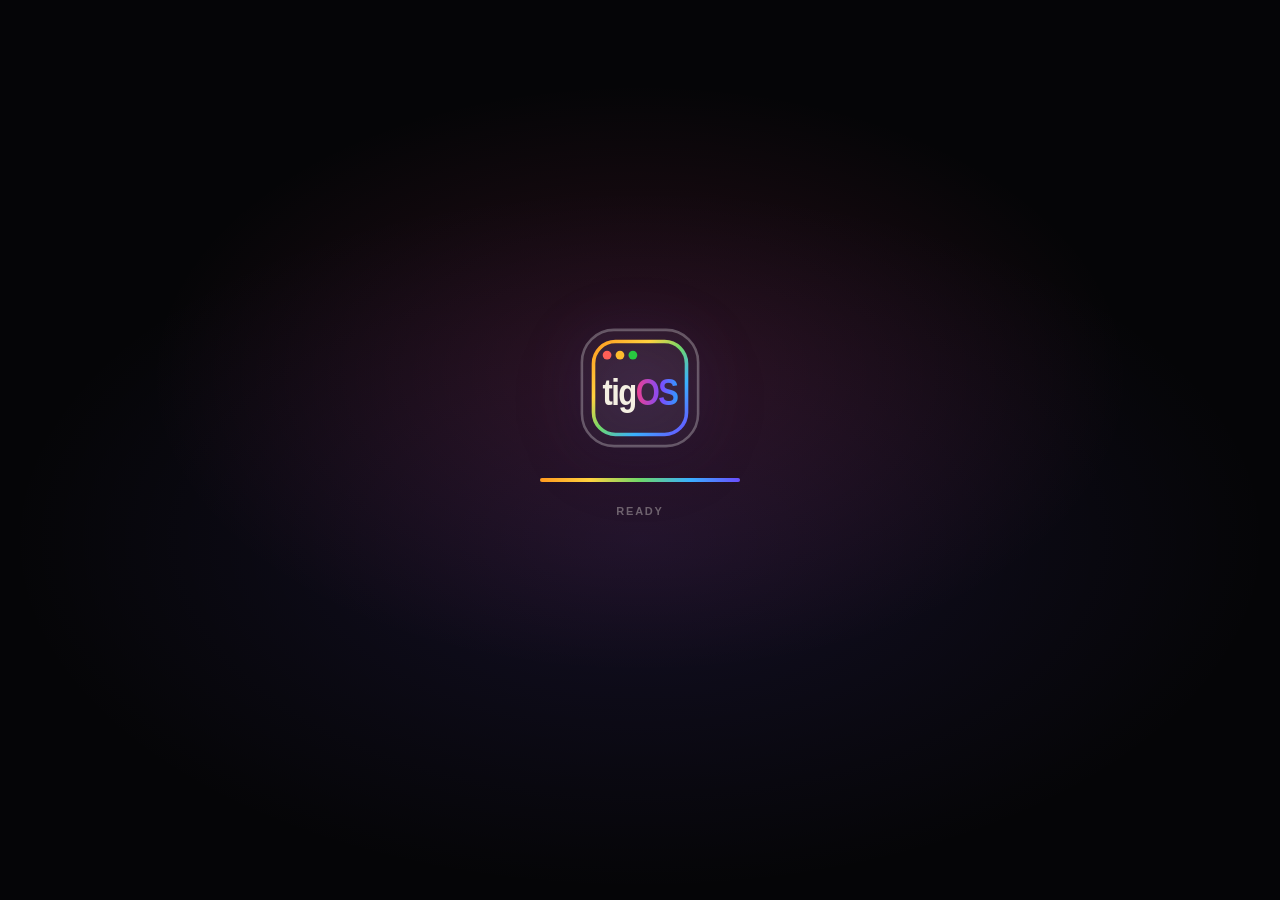
==== commit e18de1ed: "Jot formats as you type (no Preview); right-click menus everywhere; windows snap to halves and quart" ====
--- a/index.html
+++ b/index.html
@@ -1,4 +1,4 @@
-<!DOCTYPE html><html lang="en"><head><meta charset="utf-8"><meta name="viewport" content="width=device-width,initial-scale=1,viewport-fit=cover"><title>tigOS</title><meta name="description" content="Chase Tiger Johnston's portfolio desktop: windows, a terminal, pets and an arcade."><meta property="og:title" content="tigOS"><meta property="og:description" content="Chase Tiger Johnston's portfolio desktop: windows, a terminal, pets and an arcade."><meta property="og:type" content="website"><meta property="og:url" content="https://www.chasetiger.com/"><link rel="canonical" href="https://www.chasetiger.com/"><meta property="og:image" content="https://www.chasetiger.com/og.png"><meta property="og:image:width" content="1200"><meta property="og:image:height" content="630"><meta property="og:image:alt" content="The tigOS desktop: Hi, I'm Chase. I make marketing clear."><meta name="twitter:card" content="summary_large_image"><meta name="twitter:title" content="tigOS"><meta name="twitter:description" content="Chase Tiger Johnston's portfolio desktop: windows, a terminal, pets and an arcade."><meta name="twitter:image" content="https://www.chasetiger.com/og.png"><meta name="theme-color" content="#07070a"><meta name="color-scheme" content="dark"><meta name="apple-mobile-web-app-capable" content="yes"><meta name="mobile-web-app-capable" content="yes"><meta name="apple-mobile-web-app-title" content="tigOS"><meta name="apple-mobile-web-app-status-bar-style" content="black"><link rel="apple-touch-icon" sizes="180x180" href="apple-touch-icon.png"><link rel="icon" type="image/png" sizes="32x32" href="favicon-32.png"><link rel="icon" type="image/png" sizes="192x192" href="icon-192.png"><link rel="manifest" href="manifest.webmanifest"><style>html,body{background:#07070a}@media (display-mode:standalone){#tigos.tigos{bottom:env(safe-area-inset-bottom,0px)}}</style><link rel="stylesheet" href="tigos.css?v=653aa078"><script>window.TIG_BUILD={v:"f5f84827"}</script></head><body><!-- Chase Johnston | tigOS 2.0 | self-contained Google Sites embed -->
+<!DOCTYPE html><html lang="en"><head><meta charset="utf-8"><meta name="viewport" content="width=device-width,initial-scale=1,viewport-fit=cover"><title>tigOS</title><meta name="description" content="Chase Tiger Johnston's portfolio desktop: windows, a terminal, pets and an arcade."><meta property="og:title" content="tigOS"><meta property="og:description" content="Chase Tiger Johnston's portfolio desktop: windows, a terminal, pets and an arcade."><meta property="og:type" content="website"><meta property="og:url" content="https://www.chasetiger.com/"><link rel="canonical" href="https://www.chasetiger.com/"><meta property="og:image" content="https://www.chasetiger.com/og.png"><meta property="og:image:width" content="1200"><meta property="og:image:height" content="630"><meta property="og:image:alt" content="The tigOS desktop: Hi, I'm Chase. I make marketing clear."><meta name="twitter:card" content="summary_large_image"><meta name="twitter:title" content="tigOS"><meta name="twitter:description" content="Chase Tiger Johnston's portfolio desktop: windows, a terminal, pets and an arcade."><meta name="twitter:image" content="https://www.chasetiger.com/og.png"><meta name="theme-color" content="#07070a"><meta name="color-scheme" content="dark"><meta name="apple-mobile-web-app-capable" content="yes"><meta name="mobile-web-app-capable" content="yes"><meta name="apple-mobile-web-app-title" content="tigOS"><meta name="apple-mobile-web-app-status-bar-style" content="black"><link rel="apple-touch-icon" sizes="180x180" href="apple-touch-icon.png"><link rel="icon" type="image/png" sizes="32x32" href="favicon-32.png"><link rel="icon" type="image/png" sizes="192x192" href="icon-192.png"><link rel="manifest" href="manifest.webmanifest"><style>html,body{background:#07070a}@media (display-mode:standalone){#tigos.tigos{bottom:env(safe-area-inset-bottom,0px)}}</style><link rel="stylesheet" href="tigos.css?v=ce4b925f"><script>window.TIG_BUILD={v:"1f72a59c"}</script></head><body><!-- Chase Johnston | tigOS 2.0 | self-contained Google Sites embed -->
 <div id="tigos" class="tigos booting" data-version="2.0">
 <svg width="0" height="0" style="position:absolute;width:0;height:0;overflow:hidden" aria-hidden="true" focusable="false">
   <defs>
@@ -142,5 +142,5 @@
     <button type="button" data-action="tour"><svg viewBox="0 0 24 24"><use href="#i-tour"/></svg>Take the tour</button>
   </div>
 </div>
-<script src="tigos.js?v=f5f84827"></script>
+<script src="tigos.js?v=1f72a59c"></script>
 </body></html>
--- a/tigos.css
+++ b/tigos.css
@@ -264,6 +264,11 @@
 .sec { margin-top:28px; }
 .divider { height:1px; background:var(--line); margin:22px 0; }
 
+/* where a dragged window will snap (07-window-manager.js snapGhost): a frosted outline under the window, over everything else */
+.snap-ghost { position:absolute; border-radius:14px; background:rgba(255,255,255,.14); border:1px solid rgba(255,255,255,.34); box-shadow:inset 0 0 0 1px rgba(0,0,0,.08), 0 10px 40px rgba(0,0,0,.18); -webkit-backdrop-filter:blur(14px) saturate(140%); backdrop-filter:blur(14px) saturate(140%); pointer-events:none; opacity:0; transform:scale(.96); transition:opacity .16s ease, transform .2s cubic-bezier(.2,.8,.2,1), left .2s cubic-bezier(.2,.8,.2,1), top .2s cubic-bezier(.2,.8,.2,1), width .2s cubic-bezier(.2,.8,.2,1), height .2s cubic-bezier(.2,.8,.2,1); }
+.snap-ghost.on { opacity:1; transform:none; }
+.light .snap-ghost { background:rgba(255,255,255,.42); border-color:rgba(0,0,0,.14); box-shadow:0 10px 40px rgba(0,0,0,.12); }
+.rm .snap-ghost { transition:opacity .01s; transform:none; }
 /* tigOS styles.css, part 08: about. The parts in this folder are concatenated in name order by build.py, so they share one scope. */
 /* ---------- ABOUT ---------- */
 .about-hero { display:grid; grid-template-columns:auto 1fr; gap:22px; align-items:center; }
@@ -1753,33 +1758,35 @@
 .jot-where:focus-visible { border-color:var(--accent); }
 .jot-where option { color:#111; background:#fff; }
 .jot-bar { display:flex; gap:2px; padding:6px 14px; border-bottom:1px solid var(--line); transition:opacity .15s; }
-.jot-bar.jb-off { opacity:.35; pointer-events:none; }
 .jot-bar button { width:30px; height:28px; display:grid; place-items:center; border-radius:7px; color:var(--muted); }
 .jot-bar button:hover { background:rgba(255,255,255,.08); color:var(--ink); }
 .jot-bar svg { width:16px; height:16px; fill:none; stroke:currentColor; stroke-width:2; stroke-linecap:round; stroke-linejoin:round; }
-.jot-text, .jot-prev { flex:1; min-height:0; width:100%; padding:18px max(24px, calc((100% - 680px) / 2)) 28px; }
-.jot-text { display:block; border:0; outline:none; resize:none; background:none; color:var(--ink); font:inherit; font-size:15px; line-height:1.65; tab-size:2; caret-color:var(--accent); user-select:text; -webkit-user-select:text; scrollbar-width:thin; }
-.jot-text::placeholder { color:var(--faint); }
-.jot-prev { overflow:auto; color:var(--body); font-size:15px; line-height:1.65; scrollbar-width:thin; }
-.jot-md > :first-child { margin-top:0; }
-.jot-md p { margin:0 0 .8em; }
-.jot-md h1, .jot-md h2, .jot-md h3 { margin:1.1em 0 .45em; color:var(--ink); line-height:1.2; letter-spacing:-.02em; }
-.jot-md h1 { font-size:26px; font-weight:800; } .jot-md h2 { font-size:20px; font-weight:750; } .jot-md h3 { font-size:16.5px; font-weight:700; }
-.jot-md ul, .jot-md ol { margin:0 0 .8em; padding-left:1.4em; }
-.jot-md li { margin:.15em 0; margin-left:calc(var(--ind, 0) * 1.3em); }
-.jot-md li.jt { list-style:none; display:flex; align-items:flex-start; gap:9px; margin-left:calc(var(--ind, 0) * 1.3em - 1.4em); }
-.jot-md li.jt.on > span { color:var(--faint); text-decoration:line-through; }
-.jot-md .jbox { flex:none; width:17px; height:17px; margin-top:4px; border-radius:5px; border:1.5px solid var(--line2); background:rgba(255,255,255,.04); position:relative; }
-.jot-md .jbox:hover { border-color:var(--accent); }
-.jot-md li.jt.on .jbox { background:var(--accent); border-color:transparent; }
-.jot-md li.jt.on .jbox::after { content:""; position:absolute; left:5px; top:1.5px; width:4px; height:8.5px; border:solid #111; border-width:0 2px 2px 0; transform:rotate(45deg); }
-.jot-md blockquote { margin:0 0 .8em; padding:2px 0 2px 14px; border-left:3px solid var(--accent); color:var(--muted); }
-.jot-md code { padding:1px 5px; border-radius:5px; background:rgba(255,255,255,.08); font:13px ui-monospace,SFMono-Regular,Menlo,Consolas,monospace; }
-.jot-md pre { margin:0 0 .9em; padding:12px 14px; border-radius:10px; background:rgba(0,0,0,.28); overflow:auto; }
-.jot-md pre code { padding:0; background:none; }
-.jot-md hr { margin:1.2em 0; border:0; border-top:1px solid var(--line2); }
-.jot-md a { color:var(--accent); text-decoration:underline; text-underline-offset:2px; }
-.jot-md del { color:var(--faint); }
+.jot-text { position:relative; display:block; flex:1; min-height:0; width:100%; padding:18px max(24px, calc((100% - 680px) / 2)) 28px; overflow:auto; outline:none; color:var(--ink); font-size:15px; line-height:1.65; white-space:pre-wrap; overflow-wrap:anywhere; tab-size:2; caret-color:var(--accent); cursor:text; user-select:text; -webkit-user-select:text; scrollbar-width:thin; }
+.jot-text.blank::before { content:attr(data-ph); position:absolute; left:max(24px, calc((100% - 680px) / 2)); right:max(24px, calc((100% - 680px) / 2)); top:18px; color:var(--faint); pointer-events:none; white-space:normal; }
+/* the live Markdown (27-jot.js): marks show faintly on the line being edited and nowhere else */
+.jot-text .jl { min-height:1.65em; }
+.jot-text .mk { color:var(--faint); font-weight:400; font-style:normal; }
+.jot-text .jl:not(.cur) .mi, .jot-text .jl:not(.cur) .mh, .jot-text .jl:not(.cur) .mq { display:none; }
+.jot-text .k-h1 { font-size:26px; font-weight:800; line-height:1.3; letter-spacing:-.02em; margin:.3em 0 .1em; }
+.jot-text .k-h2 { font-size:20px; font-weight:750; line-height:1.35; letter-spacing:-.01em; margin:.25em 0 .05em; }
+.jot-text .k-h3 { font-size:16.5px; font-weight:700; }
+.jot-text .jl:first-child { margin-top:0; }
+.jot-text .ind { letter-spacing:.42em; }
+.jot-text .mb { position:relative; color:transparent; padding-right:.3em; }
+.jot-text .mb::before { content:""; position:absolute; left:1px; top:50%; width:5.5px; height:5.5px; margin-top:-2.75px; border-radius:50%; background:var(--accent); }
+.jot-text .mn { color:var(--muted); font-variant-numeric:tabular-nums; }
+.jot-text .mc { position:relative; display:inline-block; width:2.05em; white-space:pre; overflow:hidden; vertical-align:top; color:transparent; cursor:pointer; }   /* one width ticked or not: an x is wider than a space */
+.jot-text .mc::before { content:""; position:absolute; left:0; top:50%; width:17px; height:17px; margin-top:-9px; box-sizing:border-box; border-radius:5px; border:1.5px solid var(--line2); background:rgba(255,255,255,.04); transition:background .15s, border-color .15s; }
+.jot-text .mc:hover::before { border-color:var(--accent); }
+.jot-text .k-ckx .mc::before { background:var(--accent); border-color:transparent; }
+.jot-text .k-ckx .mc::after { content:""; position:absolute; left:6px; top:50%; width:4px; height:8.5px; margin-top:-6.5px; border:solid #111; border-width:0 2px 2px 0; transform:rotate(45deg); }
+.jot-text .k-ckx .ct { color:var(--faint); text-decoration:line-through; }
+.jot-text .k-q { color:var(--muted); box-shadow:inset 3px 0 0 var(--accent); padding-left:14px; }
+.jot-text .k-hr:not(.cur) .mr { display:inline-block; width:100%; color:transparent; background:linear-gradient(var(--line2), var(--line2)) 0 50% / 100% 1px no-repeat; }
+.jot-text .k-code, .jot-text .k-fence { font:13px/1.65 ui-monospace,SFMono-Regular,Menlo,Consolas,monospace; background:rgba(0,0,0,.24); padding:0 12px; }
+.jot-text code { padding:1px 5px; border-radius:5px; background:rgba(255,255,255,.08); font:13px ui-monospace,SFMono-Regular,Menlo,Consolas,monospace; }
+.jot-text .jlk { color:var(--accent); text-decoration:underline; text-underline-offset:2px; }
+.jot-text del { color:var(--faint); }
 .jot-empty { flex:1; display:flex; flex-direction:column; align-items:center; justify-content:center; gap:8px; padding:30px; text-align:center; }
 .jot-empty .tile { margin-bottom:6px; }
 .jot-empty b { font-size:16px; }
@@ -1872,9 +1879,10 @@
 .light .jot-it:hover, .light .den-side button:hover, .light .jot-den:hover, .light .jot-bar button:hover, .light .js-where button:hover { background:rgba(0,0,0,.05); }
 .light .den-side button.on, .light .den-app.sel { background:rgba(0,0,0,.08); }
 .light .jot-name:focus, .light .jot-where, .light .js-name, .light .js-nfin { background:#fff; }
-.light .jot-md code { background:rgba(0,0,0,.06); }
-.light .jot-md pre { background:rgba(0,0,0,.05); }
-.light .jot-md .jbox { background:#fff; }
+.light .jot-text code { background:rgba(0,0,0,.06); }
+.light .jot-text .k-code, .light .jot-text .k-fence { background:rgba(0,0,0,.05); }
+.light .jot-text .mc::before { background:#fff; }
+.light .jot-text .k-ckx .mc::before { background:var(--accent); }
 .light .js-where { background:rgba(0,0,0,.03); }
 .light .js-tpl button, .light .js-row button { background:rgba(0,0,0,.05); }
 .light .js-row button:hover { background:rgba(0,0,0,.09); }
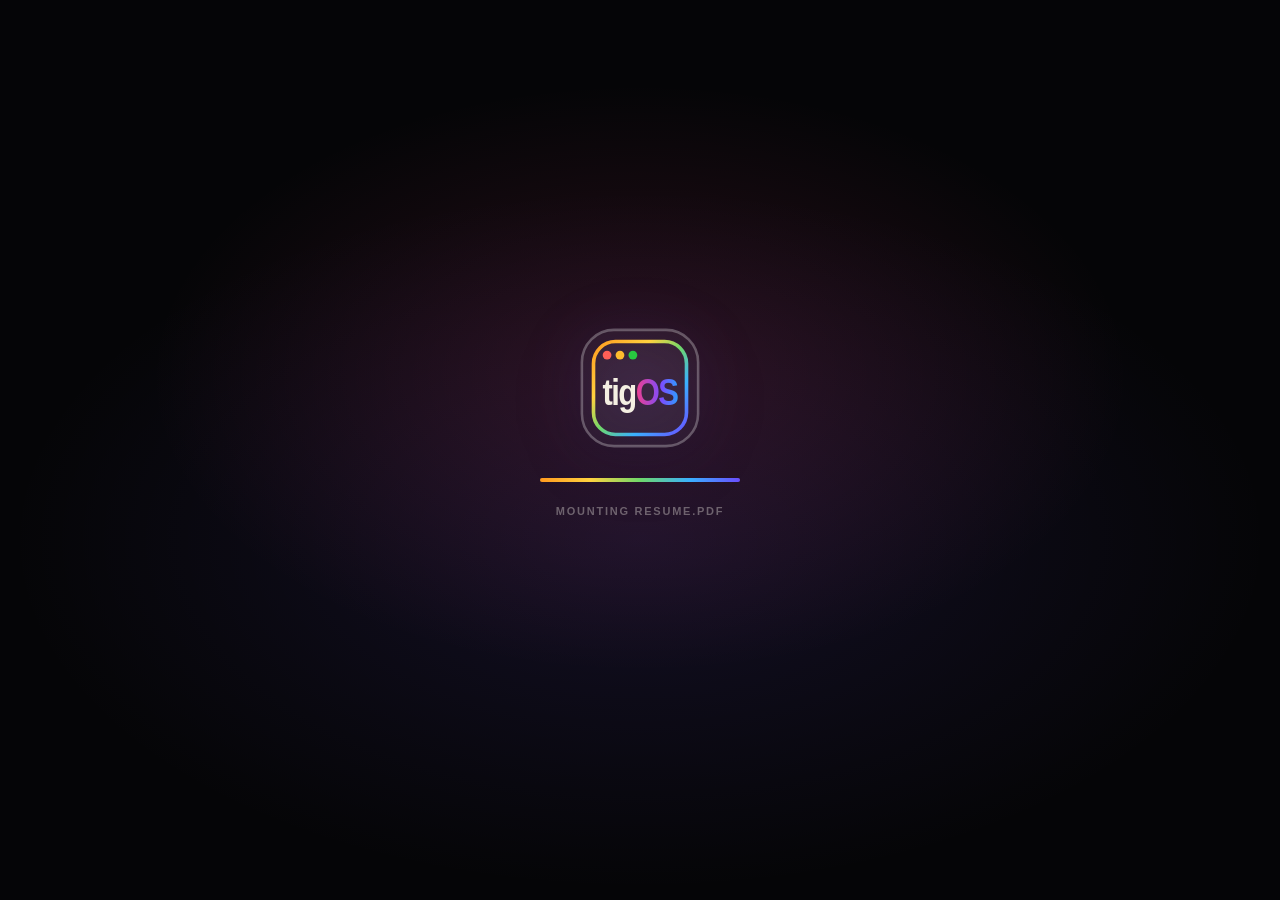
==== commit c2697640: "Desktop folders open in Den at that folder, like the Finder; no separate folder windows" ====
--- a/index.html
+++ b/index.html
@@ -1,4 +1,4 @@
-<!DOCTYPE html><html lang="en"><head><meta charset="utf-8"><meta name="viewport" content="width=device-width,initial-scale=1,viewport-fit=cover"><title>tigOS</title><meta name="description" content="Chase Tiger Johnston's portfolio desktop: windows, a terminal, pets and an arcade."><meta property="og:title" content="tigOS"><meta property="og:description" content="Chase Tiger Johnston's portfolio desktop: windows, a terminal, pets and an arcade."><meta property="og:type" content="website"><meta property="og:url" content="https://www.chasetiger.com/"><link rel="canonical" href="https://www.chasetiger.com/"><meta property="og:image" content="https://www.chasetiger.com/og.png"><meta property="og:image:width" content="1200"><meta property="og:image:height" content="630"><meta property="og:image:alt" content="The tigOS desktop: Hi, I'm Chase. I make marketing clear."><meta name="twitter:card" content="summary_large_image"><meta name="twitter:title" content="tigOS"><meta name="twitter:description" content="Chase Tiger Johnston's portfolio desktop: windows, a terminal, pets and an arcade."><meta name="twitter:image" content="https://www.chasetiger.com/og.png"><meta name="theme-color" content="#07070a"><meta name="color-scheme" content="dark"><meta name="apple-mobile-web-app-capable" content="yes"><meta name="mobile-web-app-capable" content="yes"><meta name="apple-mobile-web-app-title" content="tigOS"><meta name="apple-mobile-web-app-status-bar-style" content="black"><link rel="apple-touch-icon" sizes="180x180" href="apple-touch-icon.png"><link rel="icon" type="image/png" sizes="32x32" href="favicon-32.png"><link rel="icon" type="image/png" sizes="192x192" href="icon-192.png"><link rel="manifest" href="manifest.webmanifest"><style>html,body{background:#07070a}@media (display-mode:standalone){#tigos.tigos{bottom:env(safe-area-inset-bottom,0px)}}</style><link rel="stylesheet" href="tigos.css?v=ce4b925f"><script>window.TIG_BUILD={v:"1f72a59c"}</script></head><body><!-- Chase Johnston | tigOS 2.0 | self-contained Google Sites embed -->
+<!DOCTYPE html><html lang="en"><head><meta charset="utf-8"><meta name="viewport" content="width=device-width,initial-scale=1,viewport-fit=cover"><title>tigOS</title><meta name="description" content="Chase Tiger Johnston's portfolio desktop: windows, a terminal, pets and an arcade."><meta property="og:title" content="tigOS"><meta property="og:description" content="Chase Tiger Johnston's portfolio desktop: windows, a terminal, pets and an arcade."><meta property="og:type" content="website"><meta property="og:url" content="https://www.chasetiger.com/"><link rel="canonical" href="https://www.chasetiger.com/"><meta property="og:image" content="https://www.chasetiger.com/og.png"><meta property="og:image:width" content="1200"><meta property="og:image:height" content="630"><meta property="og:image:alt" content="The tigOS desktop: Hi, I'm Chase. I make marketing clear."><meta name="twitter:card" content="summary_large_image"><meta name="twitter:title" content="tigOS"><meta name="twitter:description" content="Chase Tiger Johnston's portfolio desktop: windows, a terminal, pets and an arcade."><meta name="twitter:image" content="https://www.chasetiger.com/og.png"><meta name="theme-color" content="#07070a"><meta name="color-scheme" content="dark"><meta name="apple-mobile-web-app-capable" content="yes"><meta name="mobile-web-app-capable" content="yes"><meta name="apple-mobile-web-app-title" content="tigOS"><meta name="apple-mobile-web-app-status-bar-style" content="black"><link rel="apple-touch-icon" sizes="180x180" href="apple-touch-icon.png"><link rel="icon" type="image/png" sizes="32x32" href="favicon-32.png"><link rel="icon" type="image/png" sizes="192x192" href="icon-192.png"><link rel="manifest" href="manifest.webmanifest"><style>html,body{background:#07070a}@media (display-mode:standalone){#tigos.tigos{bottom:env(safe-area-inset-bottom,0px)}}</style><link rel="stylesheet" href="tigos.css?v=ce4b925f"><script>window.TIG_BUILD={v:"0dad7552"}</script></head><body><!-- Chase Johnston | tigOS 2.0 | self-contained Google Sites embed -->
 <div id="tigos" class="tigos booting" data-version="2.0">
 <svg width="0" height="0" style="position:absolute;width:0;height:0;overflow:hidden" aria-hidden="true" focusable="false">
   <defs>
@@ -142,5 +142,5 @@
     <button type="button" data-action="tour"><svg viewBox="0 0 24 24"><use href="#i-tour"/></svg>Take the tour</button>
   </div>
 </div>
-<script src="tigos.js?v=1f72a59c"></script>
+<script src="tigos.js?v=0dad7552"></script>
 </body></html>
